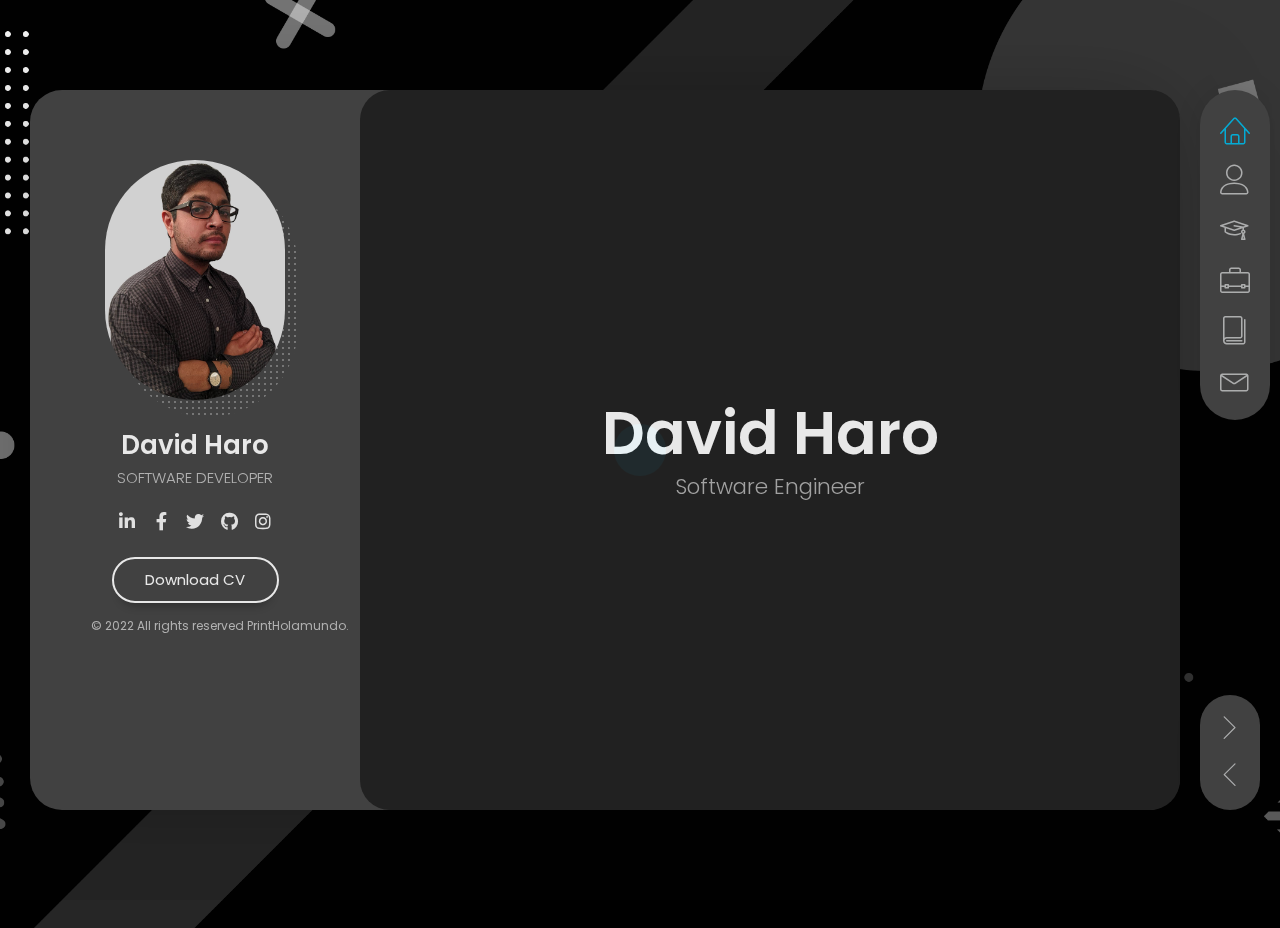
==== index.html @ 2a07ca6e "update" ====
<!DOCTYPE html>
<html lang="en" class="no-js">

<head>
  <meta charset="UTF-8" />
  <meta http-equiv="X-UA-Compatible" content="IE=edge" />
  <title>David Haro | Developer</title>
  <meta name="viewport" content="width=device-width, initial-scale=1, maximum-scale=1" />
  <meta name="description" content="David Haro CV - Resume /" />
  <meta name="keywords" content="vcard, resposnive, retina, resume, jquery, css3, bootstrap, Material CV, portfolio" />
  <meta name="author" content="lmpixels" />
  <link rel="shortcut icon" href="favicon.ico" />

  <link rel="stylesheet" href="css/reset.css" type="text/css" />
  <link rel="stylesheet" href="css/bootstrap-grid.min.css" type="text/css" />
  <link rel="stylesheet" href="css/animations.css" type="text/css" />
  <link rel="stylesheet" href="css/perfect-scrollbar.css" type="text/css" />
  <link rel="stylesheet" href="css/owl.carousel.css" type="text/css" />
  <link rel="stylesheet" href="css/magnific-popup.css" type="text/css" />
  <link rel="stylesheet" href="css/main.css" type="text/css" />

  <script src="js/modernizr.custom.js"></script>
</head>

<body>
  <!-- Animated Background -->
  <div class="lm-animated-bg" style="background-image: url(img/main_bg.png)"></div>
  <!-- /Animated Background -->

  <!-- Loading animation -->
  <div class="preloader">
    <div class="preloader-animation">
      <div class="preloader-spinner"></div>
    </div>
  </div>
  <!-- /Loading animation -->

  <div class="page">
    <div class="page-content">
      <header id="site_header" class="header mobile-menu-hide">
        <div class="header-content">
          <div class="header-photo">
            <img src="img/main_photo.jpg" alt="David Haro" />
          </div>
          <div class="header-titles">
            <h2>David Haro</h2>
            <h4>SOFTWARE DEVELOPER</h4>
          </div>
        </div>

        <ul class="main-menu">
          <li class="active">
            <a href="#home" class="nav-anim">
              <span class="menu-icon lnr lnr-home"></span>
              <span class="link-text">Home</span>
            </a>
          </li>
          <li>
            <a href="#about-me" class="nav-anim">
              <span class="menu-icon lnr lnr-user"></span>
              <span class="link-text">About Me</span>
            </a>
          </li>
          <li>
            <a href="#resume" class="nav-anim">
              <span class="menu-icon lnr lnr-graduation-hat"></span>
              <span class="link-text">Resume</span>
            </a>
          </li>
          <li>
            <a href="#portfolio" class="nav-anim">
              <span class="menu-icon lnr lnr-briefcase"></span>
              <span class="link-text">Portfolio (work in progress)</span>
            </a>
          </li>
          <li>
            <a href="#blog" class="nav-anim">
              <span class="menu-icon lnr lnr-book"></span>
              <span class="link-text">Blog (work in progress)</span>
            </a>
          </li>
          <li>
            <a href="#contact" class="nav-anim">
              <span class="menu-icon lnr lnr-envelope"></span>
              <span class="link-text">Contact</span>
            </a>
          </li>
        </ul>

        <div class="social-links">
          <ul>
            <li>
              <a href="https://www.linkedin.com/in/david-haro-26a4a8199/" target="_blank"><i
                  class="fab fa-linkedin-in"></i></a>
            </li>
            <li>
              <a href="https://www.facebook.com/david.olivaresharo/" target="_blank"><i
                  class="fab fa-facebook-f"></i></a>
            </li>
            <li>
              <a href="#" target="_blank"><i class="fab fa-twitter"></i></a>
            </li>
            <li>
              <a href="https://github.com/PrintHolamundo" target="_blank"><i class="fab fa-github"></i></a>
            </li>
            <li>
              <a href="https://www.instagram.com/david_oh_/" target="_blank"><i class="fab fa-instagram"></i></a>
              </l>
          </ul>
        </div>

        <div class="header-buttons">
          <a href="https://drive.google.com/file/d/1PG2FAaHDnOrWTSNssrFZ6_WfoeZNJ8RI/view?usp=sharing" target="_blank"
            class="btn btn-primary">Download CV</a>
        </div>

        <div class="copyrights">
          © 2022 All rights reserved PrintHolamundo.
        </div>
      </header>

      <!-- Mobile Navigation -->
      <div class="menu-toggle">
        <span></span>
        <span></span>
        <span></span>
      </div>
      <!-- End Mobile Navigation -->

      <!-- Arrows Nav -->
      <div class="lmpixels-arrows-nav">
        <div class="lmpixels-arrow-right">
          <i class="lnr lnr-chevron-right"></i>
        </div>
        <div class="lmpixels-arrow-left">
          <i class="lnr lnr-chevron-left"></i>
        </div>
      </div>
      <!-- End Arrows Nav -->

      <div class="content-area">
        <div class="animated-sections">
          <!-- Home Subpage -->
          <section data-id="home" class="animated-section start-page">
            <div class="section-content vcentered">
              <div class="row">
                <div class="col-sm-12 col-md-12 col-lg-12">
                  <div class="title-block">
                    <h2>David Haro</h2>
                    <div class="owl-carousel text-rotation">
                      <div class="item">
                        <div class="sp-subtitle">Software Engineer</div>
                      </div>

                      <div class="item">
                        <div class="sp-subtitle">Full Stack Developer</div>
                      </div>
                    </div>
                  </div>
                </div>
              </div>
            </div>
          </section>
          <!-- End of Home Subpage -->

          <!-- About Me Subpage -->
          <section data-id="about-me" class="animated-section">
            <div class="page-title">
              <h2>About <span>Me</span></h2>
            </div>

            <div class="section-content">
              <!-- Personal Information -->
              <div class="row">
                <div class="col-xs-12 col-sm-7">
                  <p>
                    My name is David Haro , I'm a Software Developer
                    I'm a quick learner and a
                    self-starter. I love that technology is constantly
                    evolving, and I'm always up to the challenge of learning
                    something new. I both and enjoy and excel at collaborating
                    with a team, as well as working independently. I'm
                    passionate about the entire development process, and
                    building projects with cutting-edge tech.
                  </p>
                </div>

                <div class="col-xs-12 col-sm-5">
                  <div class="info-list">
                    <ul>
                      <li>
                        <span class="title far fa-envelope fa-3x"></span>
                        <span class="value">jdohca@gmail.com</span>
                      </li>

                      <li>
                        <span class="title fab fa-whatsapp fa-3x"></span>
                        <span class="value">(+52) 6182666652</span>
                      </li>
                    </ul>
                  </div>
                </div>
              </div>
              <!-- End of Personal Information -->

              <div class="white-space-50"></div>

              <!-- Services -->
              <div class="row">
                <div class="col-xs-12 col-sm-12">
                  <div class="block-title">
                    <h3>What <span>I Do</span></h3>
                  </div>
                </div>
              </div>

              <div class="row">
                <div class="col-xs-12 col-sm-6">
                  <div class="col-inner">
                    <div class="info-list-w-icon">
                      <div class="info-block-w-icon">
                        <div class="ci-icon">
                          <i class="fas fa-file-code"></i>
                        </div>
                        <div class="ci-text">
                          <h4>CLEAN CODE</h4>
                          <p>
                            Beautiful code, like beautiful prose, is the result of many small decisions. The right
                            method length here, the right object name there.
                          </p>
                        </div>
                      </div>
                      <div class="info-block-w-icon">
                        <div class="ci-icon">
                          <i class="lnr lnr-laptop-phone"></i>
                        </div>
                        <div class="ci-text">
                          <h4>Web Design</h4>
                          <p>
                            Responsible for the company website, in charge of the whole development cycle, including
                            adding features, building pages, improving responsiveness, and debugging.
                          </p>
                        </div>
                      </div>
                    </div>
                  </div>
                </div>

                <div class="col-xs-12 col-sm-6">
                  <div class="col-inner">
                    <div class="info-list-w-icon">
                      <div class="info-block-w-icon">
                        <div class="ci-icon">
                          <i class="fab fa-git-alt"></i>
                        </div>
                        <div class="ci-text">
                          <h4>GIT</h4>
                          <p>
                            I use Git for all of my projects so far. I have used Git for version control in small teams
                            and have toyed around with contributing to Open Source Projects.
                          </p>
                        </div>
                      </div>
                      <div class="info-block-w-icon">
                        <div class="ci-icon">
                          <i class="lnr lnr-flag"></i>
                        </div>
                        <div class="ci-text">
                          <h4>Management</h4>
                          <p>
                            management of large and small groups, construction of applications as a set of small
                            services, which run in their own process and communicate with lightweight mechanisms
                            (usually an API of HTTP resources)
                          </p>
                        </div>
                      </div>
                    </div>
                  </div>
                </div>
              </div>
              <!-- End of Services -->

              <div class="white-space-30"></div>

              <!-- What I know -->
              <div class="row">
                <div class="col-xs-12 col-sm-12">
                  <div class="block-title">
                    <h3>What <span>I Know</span></h3>
                  </div>
                </div>
              </div>

              <div class="row">
                <div class="col-xs-12 col-sm-12">
                  <div class="clients owl-carousel">
                    <div class="client-block">
                      <a href="https://laravel.com/" target="_blank" title="Laravel">
                        <i class="fab fa-laravel fa-7x"></i>
                      </a>
                    </div>

                    <div class="client-block">
                      <a href="https://angular.io/" target="_blank" title="Angular">
                        <i class="fab fa-angular fa-7x"></i>
                      </a>
                    </div>

                    <div class="client-block">
                      <a href="https://www.meteor.com/" target="_blank" title="Meteor JS">
                        <i class="fas fa-meteor fa-7x"></i>
                      </a>
                    </div>

                    <div class="client-block">
                      <a href="https://nodejs.org/" target="_blank" title="Node JS">
                        <i class="fab fa-node fa-7x"></i>
                      </a>
                    </div>

                    <div class="client-block">
                      <a href="https://reactjs.org/" target="_blank" title="React JS">
                        <i class="fab fa-react fa-7x"></i>
                      </a>
                    </div>

                    <div class="client-block">
                      <a href="https://vuejs.org/" target="_blank" title="Logo">
                        <i class="fab fa-vuejs fa-7x"></i>
                      </a>
                    </div>

                  </div>
                </div>
              </div>

              <!-- End of What I know -->

              <div class="white-space-50"></div>

              <!-- Clients -->
              <div class="row">
                <div class="col-xs-12 col-sm-12">
                  <div class="block-title">
                    <h3><span>Cilents</span></h3>
                  </div>
                </div>
              </div>

              <div class="row">
                <div class="col-xs-12 col-sm-12">
                  <div class="clients owl-carousel">
                    <div class="client-block">
                      <a href="http://icepcasserole.com.mx/" target="_blank" title="Logo">
                        <img src="img/clients/client-1.png" alt="Logo" />
                      </a>
                    </div>

                    <div class="client-block">
                      <a href="https://zonanorte.icep.edu.mx/" target="_blank" title="Logo">
                        <img src="img/clients/client-2.png" alt="Logo" />
                      </a>
                    </div>

                    <div class="client-block">
                      <a href="#" target="_blank" title="Logo">
                        <img src="img/clients/client-3.png" alt="Logo" />
                      </a>
                    </div>

                    <div class="client-block">
                      <a href="#" target="_blank" title="Logo">
                        <img src="img/clients/client-4.png" alt="Logo" />
                      </a>
                    </div>

                    <div class="client-block">
                      <a href="#" target="_blank" title="Logo">
                        <img src="img/clients/client-5.png" alt="Logo" />
                      </a>
                    </div>

                    <div class="client-block">
                      <a href="#" target="_blank" title="Logo">
                        <img src="img/clients/client-6.png" alt="Logo" />
                      </a>
                    </div>

                    <div class="client-block">
                      <a href="#" target="_blank" title="Logo">
                        <img src="img/clients/client-7.png" alt="Logo" />
                      </a>
                    </div>
                  </div>
                </div>
              </div>
              <!-- End of Clients -->

              <div class="white-space-50"></div>

              <div class="white-space-50"></div>

              <!-- Fun Facts 
              <div class="row">
                <div class="col-xs-12 col-sm-12">
                  <div class="block-title">
                    <h3><span>Philosophy</span></h3>
                  </div>
                </div>
              </div>

              <div class="row">
                <div class="col-xs-12 col-sm-12">
                  <div class="clients owl-carousel">
                    <div class="client-block">
                      <a href="#" target="_blank" title="Logo">
                        <img src="img/clients/client-1.png" alt="Logo" />
                      </a>
                    </div>

                    <div class="client-block">
                      <a href="#" target="_blank" title="Logo">
                        <img src="img/clients/client-2.png" alt="Logo" />
                      </a>
                    </div>

                    <div class="client-block">
                      <a href="#" target="_blank" title="Logo">
                        <img src="img/clients/client-3.png" alt="Logo" />
                      </a>
                    </div>

                    <div class="client-block">
                      <a href="#" target="_blank" title="Logo">
                        <img src="img/clients/client-4.png" alt="Logo" />
                      </a>
                    </div>

                    <div class="client-block">
                      <a href="#" target="_blank" title="Logo">
                        <img src="img/clients/client-5.png" alt="Logo" />
                      </a>
                    </div>

                    <div class="client-block">
                      <a href="#" target="_blank" title="Logo">
                        <img src="img/clients/client-6.png" alt="Logo" />
                      </a>
                    </div>

                    <div class="client-block">
                      <a href="#" target="_blank" title="Logo">
                        <img src="img/clients/client-7.png" alt="Logo" />
                      </a>
                    </div>
                  </div>
                </div>
              </div>
              <!-- End of Fun Facts -->
            </div>
          </section>
          <!-- End of About Me Subpage -->

          <!-- Resume Subpage -->
          <section data-id="resume" class="animated-section">
            <div class="page-title">
              <h2>Resume</h2>
            </div>

            <div class="section-content">
              <div class="row">
                <div class="col-xs-12 col-sm-7">
                  <div class="block-title">
                    <h3>Education</h3>
                  </div>

                  <div class="timeline timeline-second-style clearfix">
                    <div class="timeline-item clearfix">
                      <div class="left-part">
                        <h5 class="item-period">January 2020
                        </h5>
                        <span class="item-company">University of Durango
                          Instituto Tecnológico de Durango</span>
                      </div>
                      <div class="divider"></div>
                      <div class="right-part">
                        <h4 class="item-title">Bachelor's Degree, Computer Science</h4>
                        <p>
                          Computer science degree , IOT , Data analyst
                        </p>
                      </div>
                    </div>

                  </div>

                  <div class="white-space-50"></div>

                  <div class="block-title">
                    <h3>Experience</h3>
                  </div>

                  <div class="timeline timeline-second-style clearfix">
                    <div class="timeline-item clearfix">
                      <div class="left-part">
                        <h5 class="item-period">March 2021 - Current</h5>
                        <span class="item-company">TATA CONSULTANCY SERVICES
                        </span>
                      </div>
                      <div class="divider"></div>
                      <div class="right-part">
                        <h4 class="item-title">CoffeeScript / Backbone / Less / Java Spring Boot•</h4>
                        <p>
                          System maintenance, bug fixing, query optimization,
                          API consumption, css design adjustment for (Element Fleet)</p>
                        <h4 class="item-title">Aws S3 / Python / Flask / Postgresql / Java Spring Boot•</h4>
                        <p>
                          One Wind Renewable Service Calculator Tool for (General Electric)
                        </p>
                      </div>
                    </div>

                    <div class="timeline-item clearfix">
                      <div class="left-part">
                        <h5 class="item-period">August 2020 - Current</h5>
                        <span class="item-company">ICEP CASSEROLE UNIVERSITIES
                        </span>
                      </div>
                      <div class="divider"></div>
                      <div class="right-part">
                        <h4 class="item-title">Web Developer / JavaScript / Angular / MongoDB•</h4>
                        <p>
                          Full stack develop of administrative, academic and financial system, adaptation
                          and training of virtual educational system based on moodle

                        </p>
                      </div>
                    </div>

                    <div class="timeline-item clearfix">
                      <div class="left-part">
                        <h5 class="item-period">Jan 2020 - Jun 2020</h5>
                        <span class="item-company">4+1 CREATIVE</span>
                      </div>
                      <div class="divider"></div>
                      <div class="right-part">
                        <h4 class="item-title">IOT Project / Microcontrollers / C++ / Assembly / Arduino / Raspberrypi•
                        </h4>
                        <p>
                          Developer Arduino and raspberry pi IOT project
                          Automation of industrial mining machines

                        </p>
                      </div>
                    </div>

                    <div class="timeline-item clearfix">
                      <div class="left-part">
                        <h5 class="item-period">JUN 2018 - JAN2019</h5>
                        <span class="item-company">KEYTOP USA</span>
                      </div>
                      <div class="divider"></div>
                      <div class="right-part">
                        <h4 class="item-title">Freelance / Front-end Developer / API Consume / GO / ScyllaDB•</h4>
                        <p>
                          Design a better and more efficient database, query's optimization.
                          Automatic report generation (Front-End)
                        </p>
                      </div>
                    </div>

                    <div class="timeline-item clearfix">
                      <div class="left-part">
                        <h5 class="item-period">JAN 2015 - JUN2018</h5>
                        <span class="item-company">ONAPPAFA</span>
                      </div>
                      <div class="divider"></div>
                      <div class="right-part">
                        <h4 class="item-title">Desktop system / Phyton / SQL / Relational DataBase•</h4>
                        <p>
                          Complete administrative system for registration of foreign vehicles. Database
                          creation, automation for data capture, query design.

                        </p>
                      </div>
                    </div>
                  </div>
                </div>


                <!-- Skills & Certificates -->
                <div class="col-xs-12 col-sm-5">
                  <!-- Design Skills -->
                  <div class="block-title">
                    <h3>WEB <span>FRAMEWORKS</span></h3>
                  </div>

                  <div class="skills-info skills-second-style">
                    <!-- Skill 1 -->
                    <div class="skill clearfix">
                      <h4>LARAVEL</h4>
                      <div class="skill-value">95%</div>
                    </div>
                    <div class="skill-container skill-1">
                      <div class="skill-percentage"></div>
                    </div>
                    <!-- End of Skill 1 -->

                    <!-- Skill 2 -->
                    <div class="skill clearfix">
                      <h4>METEOR</h4>
                      <div class="skill-value">90%</div>
                    </div>
                    <div class="skill-container skill-1">
                      <div class="skill-percentage"></div>
                    </div>
                    <!-- End of Skill 2 -->

                    <!-- Skill 3 -->
                    <div class="skill clearfix">
                      <h4>ANGULAR</h4>
                      <div class="skill-value">85%</div>
                    </div>
                    <div class="skill-container skill-4">
                      <div class="skill-percentage"></div>
                    </div>
                    <!-- End of Skill 3 -->

                    <!-- Skill 4 -->
                    <div class="skill clearfix">
                      <h4>NODE JS</h4>
                      <div class="skill-value">85%</div>
                    </div>
                    <div class="skill-container skill-4">
                      <div class="skill-percentage"></div>
                    </div>
                    <!-- End of Skill 4 -->
                    <div class="skill clearfix">
                      <h4>REACT JS</h4>
                      <div class="skill-value">85%</div>
                    </div>
                    <div class="skill-container skill-4">
                      <div class="skill-percentage"></div>
                    </div>
                  </div>
                  <!-- End of Design Skills -->

                  <div class="white-space-10"></div>

                  <!-- Coding Skills -->
                  <div class="block-title">
                    <h3>Coding <span>Skills</span></h3>
                  </div>

                  <div class="skills-info skills-second-style">
                    <!-- Skill 5 -->
                    <div class="skill clearfix">
                      <h4>JavaScript</h4>
                      <div class="skill-value">95%</div>
                    </div>
                    <div class="skill-container skill-5">
                      <div class="skill-percentage"></div>
                    </div>
                    <!-- End of Skill 5 -->

                    <!-- Skill 6 -->
                    <div class="skill clearfix">
                      <h4>PHYTON</h4>
                      <div class="skill-value">85%</div>
                    </div>
                    <div class="skill-container skill-6">
                      <div class="skill-percentage"></div>
                    </div>
                    <!-- End of Skill 6 -->

                    <!-- Skill 7 -->
                    <div class="skill clearfix">
                      <h4>C++</h4>
                      <div class="skill-value">80%</div>
                    </div>
                    <div class="skill-container skill-6">
                      <div class="skill-percentage"></div>
                    </div>
                    <!-- End of Skill 7 -->

                    <!-- Skill 8 -->
                    <div class="skill clearfix">
                      <h4>GO</h4>
                      <div class="skill-value">75%</div>
                    </div>
                    <div class="skill-container skill-8">
                      <div class="skill-percentage"></div>
                    </div>
                    <!-- End of Skill 8 -->

                    <!-- Skill 9 -->
                    <div class="skill clearfix">
                      <h4>JAVA</h4>
                      <div class="skill-value">75%</div>
                    </div>
                    <div class="skill-container skill-8">
                      <div class="skill-percentage"></div>
                    </div>

                    <div class="skill clearfix">
                      <h4>ASSEMBLY </h4>
                      <div class="skill-value">35%</div>
                    </div>
                    <div class="skill-container skill-2">
                      <div class="skill-percentage"></div>
                    </div>
                    <!-- End of Skill 9 -->
                  </div>
                  <!-- End of Coding Skills -->
                  <div class="white-space-10"></div>

                  <!-- Coding Skills -->
                  <div class="block-title">
                    <h3>DATABASE <span>Skills</span></h3>
                  </div>

                  <div class="skills-info skills-second-style">
                    <!-- Skill 5 -->
                    <div class="skill clearfix">
                      <h4>MONGO DB</h4>
                      <div class="skill-value">95%</div>
                    </div>
                    <div class="skill-container skill-5">
                      <div class="skill-percentage"></div>
                    </div>
                    <!-- End of Skill 5 -->

                    <!-- Skill 6 -->
                    <div class="skill clearfix">
                      <h4>SQL</h4>
                      <div class="skill-value">85%</div>
                    </div>
                    <div class="skill-container skill-6">
                      <div class="skill-percentage"></div>
                    </div>
                    <!-- End of Skill 6 -->

                    <!-- Skill 7 -->
                    <div class="skill clearfix">
                      <h4>SQLITE</h4>
                      <div class="skill-value">85%</div>
                    </div>
                    <div class="skill-container skill-6">
                      <div class="skill-percentage"></div>
                    </div>
                    <!-- End of Skill 7 -->

                    <!-- Skill 8 -->
                    <div class="skill clearfix">
                      <h4>GraphQL</h4>
                      <div class="skill-value">75%</div>
                    </div>
                    <div class="skill-container skill-8">
                      <div class="skill-percentage"></div>
                    </div>
                    <!-- End of Skill 8 -->

                    <!-- End of Skill 9 -->
                  </div>

                  <div class="white-space-10"></div>

                  <!-- Knowledges -->
                  <div class="block-title">
                    <h3>Knowledges</h3>
                  </div>

                  <ul class="knowledges">
                    <li>Microcontroller</li>
                    <li>cnc</li>
                    <li>Marketing</li>
                    <li>Digital Design</li>
                    <li>Social Media</li>
                    <li>Time Management</li>
                    <li>Communication</li>
                    <li>Problem-Solving</li>
                    <li>Social Networking</li>
                    <li>Flexibility</li>
                    <li>Linux</li>
                    <li>Windows</li>
                  </ul>
                  <!-- End of Knowledges -->
                </div>
                <!-- End of Skills & Certificates -->
              </div>

              <div class="white-space-50"></div>

              <!-- Certificates 
              <div class="row">
                <div class="col-xs-12 col-sm-12">
                  <div class="block-title">
                    <h3>Certificates</h3>
                  </div>
                </div>
              </div>

              <div class="row">
                <!-- Certificate 1 --
                <div class="col-xs-12 col-sm-6">
                  <div class="certificate-item clearfix">
                    <div class="certi-logo">
                      <img src="img/clients/client-1.png" alt="logo" />
                    </div>

                    <div class="certi-content">
                      <div class="certi-title">
                        <h4>Psyhology of Intertnation Design</h4>
                      </div>
                      <div class="certi-id">
                        <span>Membership ID: XXXX</span>
                      </div>
                      <div class="certi-date">
                        <span>19 April 2018</span>
                      </div>
                      <div class="certi-company">
                        <span></span>
                      </div>
                    </div>
                  </div>
                </div>
                <!-- End of Certificate 1 -

                <!-- Certificate 2 --
                <div class="col-xs-12 col-sm-6">
                  <div class="certificate-item clearfix">
                    <div class="certi-logo">
                      <img src="img/clients/client-1.png" alt="logo" />
                    </div>

                    <div class="certi-content">
                      <div class="certi-title">
                        <h4>Psyhology of Intertnation Design</h4>
                      </div>
                      <div class="certi-id">
                        <span>Membership ID: XXXX</span>
                      </div>
                      <div class="certi-date">
                        <span>19 April 2018</span>
                      </div>
                      <div class="certi-company">
                        <span></span>
                      </div>
                    </div>
                  </div>
                </div>
                <!-- End of Certificate 2 --
              </div>
              <!-- End of Certificates -->
            </div>
          </section>
          <!-- End of Resume Subpage -->

          <!-- Portfolio Subpage -->
          <section data-id="portfolio" class="animated-section">
            <div class="page-title">
              <h2>Portfolio (work in progress) </h2>
            </div>

            <div class="section-content">
              <div class="row">
                <div class="col-xs-12 col-sm-12">
                  <!-- Portfolio Content -->
                  <div class="portfolio-content">
                    <ul class="portfolio-filters">
                      <li class="active">
                        <a class="filter btn btn-sm btn-link" data-group="category_all">All</a>
                      </li>
                      <li>
                        <a class="filter btn btn-sm btn-link" data-group="category_soundcloud">General Electric</a>
                      </li>
                      <li>
                        <a class="filter btn btn-sm btn-link" data-group="category_mockups">Mockups</a>
                      </li>
                      <li>
                        <a class="filter btn btn-sm btn-link" data-group="category_detailed">Detailed</a>
                      </li>
                      <li>
                        <a class="filter btn btn-sm btn-link" data-group="category_vimeo-videos">Vimeo Videos</a>
                      </li>
                      <li>
                        <a class="filter btn btn-sm btn-link" data-group="category_youtube-videos">YouTube Videos</a>
                      </li>
                    </ul>

                    <!-- Portfolio Grid -->
                    <div class="portfolio-grid three-columns">
                      <figure class="item lbaudio" data-groups='["category_all", "category_soundcloud"]'>
                        <div class="portfolio-item-img">
                          <img src="img/portfolio/1.png" alt="SoundCloud Audio" title="" />
                          <a href="https://www.ge.com/" target="popup"
                            onClick="window.open(this.href, this.target); return false;"></a>
                        </div>
                        <h4 class="name">General Electric</h4>
                      </figure>

                      <figure class="item lbaudio" data-groups='["category_all", "category_soundcloud"]'>
                        <div class="portfolio-item-img">
                          <img src="img/portfolio/2.png" alt="SoundCloud Audio" title="" />
                          <a href="https://www.elementfleet.com/" target="popup"
                            onClick="window.open(this.href, this.target); return false;"></a>
                        </div>
                        <h4 class="name">Element Fleet</h4>
                      </figure>

                      <figure class="item lbvideo" data-groups='["category_all", "category_vimeo-videos"]'>
                        <div class="portfolio-item-img">
                          <img src="img/portfolio/4.jpg" alt="Vimeo Video 1" title="" />
                          <a href="https://player.vimeo.com/video/158284739" class="lightbox mfp-iframe"
                            title="Vimeo Video 1"></a>
                        </div>

                        <i class="fas fa-video"></i>
                        <h4 class="name">Vimeo Video 1</h4>
                        <span class="category">Vimeo Videos</span>
                      </figure>

                      <figure class="item standard" data-groups='["category_all", "category_detailed"]'>
                        <div class="portfolio-item-img">
                          <img src="img/portfolio/4.jpg" alt="Media Project 1" title="" />
                          <a href="portfolio-1.html" class="ajax-page-load"></a>
                        </div>

                        <i class="far fa-file-alt"></i>
                        <h4 class="name">Detailed Project 1</h4>
                        <span class="category">Detailed</span>
                      </figure>

                      <figure class="item lbimage" data-groups='["category_all", "category_mockups"]'>
                        <div class="portfolio-item-img">
                          <img src="img/portfolio/5.jpg" alt="Mockup Design 1" title="" />
                          <a class="lightbox" title="Mockup Design 1" href="img/portfolio/full/5.jpg"></a>
                        </div>

                        <i class="far fa-image"></i>
                        <h4 class="name">Mockup Design 1</h4>
                        <span class="category">Mockups</span>
                      </figure>

                      <figure class="item lbaudio" data-groups='["category_all", "category_soundcloud"]'>
                        <div class="portfolio-item-img">
                          <img src="img/portfolio/3.png" alt="SoundCloud Audio" title="" />
                          <a href="https://icep.edu.mx/" target="popup"
                            onClick="window.open(this.href, this.target); return false;"></a>
                        </div>
                        <h4 class="name">ICEP</h4>
                      </figure>
                    </div>
                  </div>
                  <!-- End of Portfolio Content -->
                </div>
              </div>
            </div>
          </section>
          <!-- End of Portfolio Subpage -->

          <!-- Blog Subpage -->
          <section data-id="blog" class="animated-section">
            <div class="page-title">
              <h2>Blog (work in progress)</h2>
            </div>

            <div class="section-content">
              <div class="row">
                <div class="col-xs-12 col-sm-12">
                  <div class="blog-masonry two-columns clearfix">
                    <!-- Blog Post 1 -->
                    <div class="item post-1">
                      <div class="blog-card">
                        <div class="media-block">
                          <div class="category">
                            <a href="#" title="View all posts in Design">Design</a>
                          </div>
                          <a href="blog-post-1.html">
                            <img src="img/blog/blog_post_1.jpg" class="size-blog-masonry-image-two-c"
                              alt="Why I Switched to Sketch For UI Design" title="" />
                            <div class="mask"></div>
                          </a>
                        </div>
                        <div class="post-info">
                          <div class="post-date">05 Mar 2020</div>
                          <a href="blog-post-1.html">
                            <h4 class="blog-item-title">
                              Why I Switched to Sketch For UI Design
                            </h4>
                          </a>
                        </div>
                      </div>
                    </div>
                    <!-- End of Blog Post 1 -->

                    <!-- Blog Post 2 -->
                    <div class="item post-2">
                      <div class="blog-card">
                        <div class="media-block">
                          <div class="category">
                            <a href="#" title="View all posts in UI">UI</a>
                          </div>
                          <a href="blog-post-1.html">
                            <img src="img/blog/blog_post_2.jpg" class="size-blog-masonry-image-two-c"
                              alt="Best Practices for Animated Progress Indicators" title="" />
                            <div class="mask"></div>
                          </a>
                        </div>
                        <div class="post-info">
                          <div class="post-date">23 Feb 2020</div>
                          <a href="blog-post-1.html">
                            <h4 class="blog-item-title">
                              Best Practices for Animated Progress Indicators
                            </h4>
                          </a>
                        </div>
                      </div>
                    </div>
                    <!-- End of Blog Post 2 -->

                    <!-- Blog Post 3 -->
                    <div class="item post-1">
                      <div class="blog-card">
                        <div class="media-block">
                          <div class="category">
                            <a href="#" title="View all posts in Design">Design</a>
                          </div>
                          <a href="blog-post-1.html">
                            <img src="img/blog/blog_post_3.jpg" class="size-blog-masonry-image-two-c"
                              alt="Designing the Perfect Feature Comparison Table" title="" />
                            <div class="mask"></div>
                          </a>
                        </div>
                        <div class="post-info">
                          <div class="post-date">06 Feb 2020</div>
                          <a href="blog-post-1.html">
                            <h4 class="blog-item-title">
                              Designing the Perfect Feature Comparison Table
                            </h4>
                          </a>
                        </div>
                      </div>
                    </div>
                    <!-- End of Blog Post 3 -->

                    <!-- Blog Post 4 -->
                    <div class="item post-2">
                      <div class="blog-card">
                        <div class="media-block">
                          <div class="category">
                            <a href="#" title="View all posts in E-Commerce">UI</a>
                          </div>
                          <a href="blog-post-1.html">
                            <img src="img/blog/blog_post_4.jpg" class="size-blog-masonry-image-two-c"
                              alt="An Overview of E-Commerce Platforms" title="" />
                            <div class="mask"></div>
                          </a>
                        </div>
                        <div class="post-info">
                          <div class="post-date">07 Jan 2020</div>
                          <a href="blog-post-1.html">
                            <h4 class="blog-item-title">
                              An Overview of E-Commerce Platforms
                            </h4>
                          </a>
                        </div>
                      </div>
                    </div>
                    <!-- End of Blog Post 4 -->
                  </div>
                </div>
              </div>
            </div>
          </section>
          <!-- End of Blog Subpage -->

          <!-- Contact Subpage -->
          <section data-id="contact" class="animated-section">
            <div class="page-title">
              <h2>Contact</h2>
            </div>

            <div class="section-content">
              <div class="row">
                <!-- Contact Info -->
                <div class="col-xs-12 col-sm-4">
                  <div class="lm-info-block gray-default">
                    <i class="lnr lnr-map-marker"></i>
                    <h4>MEX</h4>
                    <span class="lm-info-block-value"></span>
                    <span class="lm-info-block-text"></span>
                  </div>

                  <div class="lm-info-block gray-default">
                    <i class="lnr lnr-phone-handset"></i>
                    <h4>(+52) 618-266-6652</h4>
                    <span class="lm-info-block-value"></span>
                    <span class="lm-info-block-text"></span>
                  </div>

                  <div class="lm-info-block gray-default">
                    <i class="lnr lnr-envelope"></i>
                    <h4>jdohca@gmail.com</h4>
                    <span class="lm-info-block-value"></span>
                    <span class="lm-info-block-text"></span>
                  </div>

                  <div class="lm-info-block gray-default">
                    <i class="lnr lnr-checkmark-circle"></i>
                    <h4>Freelance Available</h4>
                    <span class="lm-info-block-value"></span>
                    <span class="lm-info-block-text"></span>
                  </div>
                </div>
                <!-- End of Contact Info -->

                <!-- Contact Form -->
                <div class="col-xs-12 col-sm-8">
                  <div class="block-title">
                    <h3>How Can I <span>Help You?</span></h3>
                  </div>

                  <form id="contact_form" class="contact-form" action="contact_form/contact_form.php" method="post">
                    <div class="messages"></div>

                    <div class="controls two-columns">
                      <div class="fields clearfix">
                        <div class="left-column">
                          <div class="form-group form-group-with-icon">
                            <input id="form_name" type="text" name="name" class="form-control" placeholder=""
                              required="required" data-error="Name is required." />
                            <label>Full Name</label>
                            <div class="form-control-border"></div>
                            <div class="help-block with-errors"></div>
                          </div>

                          <div class="form-group form-group-with-icon">
                            <input id="form_email" type="email" name="email" class="form-control" placeholder=""
                              required="required" data-error="Valid email is required." />
                            <label>Email Address</label>
                            <div class="form-control-border"></div>
                            <div class="help-block with-errors"></div>
                          </div>

                          <div class="form-group form-group-with-icon">
                            <input id="form_subject" type="text" name="subject" class="form-control" placeholder=""
                              required="required" data-error="Subject is required." />
                            <label>Subject</label>
                            <div class="form-control-border"></div>
                            <div class="help-block with-errors"></div>
                          </div>
                        </div>
                        <div class="right-column">
                          <div class="form-group form-group-with-icon">
                            <textarea id="form_message" name="message" class="form-control" placeholder="" rows="7"
                              required="required" data-error="Please, leave me a message."></textarea>
                            <label>Message</label>
                            <div class="form-control-border"></div>
                            <div class="help-block with-errors"></div>
                          </div>
                        </div>
                      </div>

                      <div class="g-recaptcha" data-sitekey="6LdqmCAUAAAAAMMNEZvn6g4W5e0or2sZmAVpxVqI"
                        data-theme="dark"></div>

                      <input type="submit" class="button btn-send" value="Send message" />
                    </div>
                  </form>
                </div>
                <!-- End of Contact Form -->
              </div>
            </div>
          </section>
          <!-- End of Contact Subpage -->
        </div>
      </div>
    </div>
  </div>
  

  <script src="js/jquery-2.1.3.min.js"></script>
  <script src="js/modernizr.custom.js"></script>
  <script src="js/animating.js"></script>

  <script src="js/imagesloaded.pkgd.min.js"></script>
  <script src="https://www.google.com/recaptcha/api.js"></script>

  <script src="js/perfect-scrollbar.min.js"></script>
  <script src="js/jquery.shuffle.min.js"></script>
  <script src="js/masonry.pkgd.min.js"></script>
  <script src="js/owl.carousel.min.js"></script>
  <script src="js/jquery.magnific-popup.min.js"></script>

  <script src="js/jquery.googlemap.js"></script>
  <script src="js/validator.js"></script>
  <script src="js/main.js"></script>
</body>

</html>
---- css/animations.css ----
/* animation sets */

/* move from / to  */

.animated-section-moveToLeft {
	-webkit-animation: moveToLeft .6s ease both;
	animation: moveToLeft .6s ease both;
}

.animated-section-moveFromLeft {
	-webkit-animation: moveFromLeft .6s ease both;
	animation: moveFromLeft .6s ease both;
}

.animated-section-moveToRight {
	-webkit-animation: moveToRight .6s ease both;
	animation: moveToRight .6s ease both;
}

.animated-section-moveFromRight {
	-webkit-animation: moveFromRight .6s ease both;
	animation: moveFromRight .6s ease both;
}

.animated-section-moveToTop {
	-webkit-animation: moveToTop .6s ease both;
	animation: moveToTop .6s ease both;
}

.animated-section-moveFromTop {
	-webkit-animation: moveFromTop .6s ease both;
	animation: moveFromTop .6s ease both;
}

.animated-section-moveToBottom {
	-webkit-animation: moveToBottom .6s ease both;
	animation: moveToBottom .6s ease both;
}

.animated-section-moveFromBottom {
	-webkit-animation: moveFromBottom .6s ease both;
	animation: moveFromBottom .6s ease both;
}

/* fade */

.animated-section-fade {
	-webkit-animation: fade .7s ease both;
	animation: fade .7s ease both;
}

/* move from / to and fade */

.animated-section-moveToLeftFade {
	-webkit-animation: moveToLeftFade .7s ease both;
	animation: moveToLeftFade .7s ease both;
}

.animated-section-moveFromLeftFade {
	-webkit-animation: moveFromLeftFade .7s ease both;
	animation: moveFromLeftFade .7s ease both;
}

.animated-section-moveToRightFade {
	-webkit-animation: moveToRightFade .7s ease both;
	animation: moveToRightFade .7s ease both;
}

.animated-section-moveFromRightFade {
	-webkit-animation: moveFromRightFade .7s ease both;
	animation: moveFromRightFade .7s ease both;
}

.animated-section-moveToTopFade {
	-webkit-animation: moveToTopFade .7s ease both;
	animation: moveToTopFade .7s ease both;
}

.animated-section-moveFromTopFade {
	-webkit-animation: moveFromTopFade .7s ease both;
	animation: moveFromTopFade .7s ease both;
}

.animated-section-moveToBottomFade {
	-webkit-animation: moveToBottomFade .7s ease both;
	animation: moveToBottomFade .7s ease both;
}

.animated-section-moveFromBottomFade {
	-webkit-animation: moveFromBottomFade .7s ease both;
	animation: moveFromBottomFade .7s ease both;
}

/* move to with different easing */

.animated-section-moveToLeftEasing {
	-webkit-animation: moveToLeft .7s ease-in-out both;
	animation: moveToLeft .7s ease-in-out both;
}
.animated-section-moveToRightEasing {
	-webkit-animation: moveToRight .7s ease-in-out both;
	animation: moveToRight .7s ease-in-out both;
}
.animated-section-moveToTopEasing {
	-webkit-animation: moveToTop .7s ease-in-out both;
	animation: moveToTop .7s ease-in-out both;
}
.animated-section-moveToBottomEasing {
	-webkit-animation: moveToBottom .7s ease-in-out both;
	animation: moveToBottom .7s ease-in-out both;
}

/********************************* keyframes **************************************/

/* move from / to  */

@-webkit-keyframes moveToLeft {
	from { }
	to { -webkit-transform: translateX(-100%); }
}
@keyframes moveToLeft {
	from { }
	to { -webkit-transform: translateX(-100%); transform: translateX(-100%); }
}

@-webkit-keyframes moveFromLeft {
	from { -webkit-transform: translateX(-100%); }
}
@keyframes moveFromLeft {
	from { -webkit-transform: translateX(-100%); transform: translateX(-100%); }
}

@-webkit-keyframes moveToRight { 
	from { }
	to { -webkit-transform: translateX(100%); }
}
@keyframes moveToRight { 
	from { }
	to { -webkit-transform: translateX(100%); transform: translateX(100%); }
}

@-webkit-keyframes moveFromRight {
	from { -webkit-transform: translateX(100%); }
}
@keyframes moveFromRight {
	from { -webkit-transform: translateX(100%); transform: translateX(100%); }
}

@-webkit-keyframes moveToTop {
	from { }
	to { -webkit-transform: translateY(-100%); }
}
@keyframes moveToTop {
	from { }
	to { -webkit-transform: translateY(-100%); transform: translateY(-100%); }
}

@-webkit-keyframes moveFromTop {
	from { -webkit-transform: translateY(-100%); }
}
@keyframes moveFromTop {
	from { -webkit-transform: translateY(-100%); transform: translateY(-100%); }
}

@-webkit-keyframes moveToBottom {
	from { }
	to { -webkit-transform: translateY(100%); }
}
@keyframes moveToBottom {
	from { }
	to { -webkit-transform: translateY(100%); transform: translateY(100%); }
}

@-webkit-keyframes moveFromBottom {
	from { -webkit-transform: translateY(100%); }
}
@keyframes moveFromBottom {
	from { -webkit-transform: translateY(100%); transform: translateY(100%); }
}

/* fade */

@-webkit-keyframes fade {
	from { }
	to { opacity: 0.3; }
}
@keyframes fade {
	from { }
	to { opacity: 0.3; }
}

/* move from / to and fade */

@-webkit-keyframes moveToLeftFade {
	from { }
	to { opacity: 0.3; -webkit-transform: translateX(-100%); }
}
@keyframes moveToLeftFade {
	from { }
	to { opacity: 0.3; -webkit-transform: translateX(-100%); transform: translateX(-100%); }
}

@-webkit-keyframes moveFromLeftFade {
	from { opacity: 0.3; -webkit-transform: translateX(-100%); }
}
@keyframes moveFromLeftFade {
	from { opacity: 0.3; -webkit-transform: translateX(-100%); transform: translateX(-100%); }
}

@-webkit-keyframes moveToRightFade {
	from { }
	to { opacity: 0.3; -webkit-transform: translateX(100%); }
}
@keyframes moveToRightFade {
	from { }
	to { opacity: 0.3; -webkit-transform: translateX(100%); transform: translateX(100%); }
}

@-webkit-keyframes moveFromRightFade {
	from { opacity: 0.3; -webkit-transform: translateX(100%); }
}
@keyframes moveFromRightFade {
	from { opacity: 0.3; -webkit-transform: translateX(100%); transform: translateX(100%); }
}

@-webkit-keyframes moveToTopFade {
	from { }
	to { opacity: 0.3; -webkit-transform: translateY(-100%); }
}
@keyframes moveToTopFade {
	from { }
	to { opacity: 0.3; -webkit-transform: translateY(-100%); transform: translateY(-100%); }
}

@-webkit-keyframes moveFromTopFade {
	from { opacity: 0.3; -webkit-transform: translateY(-100%); }
}
@keyframes moveFromTopFade {
	from { opacity: 0.3; -webkit-transform: translateY(-100%); transform: translateY(-100%); }
}

@-webkit-keyframes moveToBottomFade {
	from { }
	to { opacity: 0.3; -webkit-transform: translateY(100%); }
}
@keyframes moveToBottomFade {
	from { }
	to { opacity: 0.3; -webkit-transform: translateY(100%); transform: translateY(100%); }
}

@-webkit-keyframes moveFromBottomFade {
	from { opacity: 0.3; -webkit-transform: translateY(100%); }
}
@keyframes moveFromBottomFade {
	from { opacity: 0.3; -webkit-transform: translateY(100%); transform: translateY(100%); }
}

/* scale and fade */

.animated-section-scaleDown {
	-webkit-animation: scaleDown .7s ease both;
	animation: scaleDown .7s ease both;
}

.animated-section-scaleUp {
	-webkit-animation: scaleUp .7s ease both;
	animation: scaleUp .7s ease both;
}

.animated-section-scaleUpDown {
	-webkit-animation: scaleUpDown .5s ease both;
	animation: scaleUpDown .5s ease both;
}

.animated-section-scaleDownUp {
	-webkit-animation: scaleDownUp .5s ease both;
	animation: scaleDownUp .5s ease both;
}

.animated-section-scaleDownCenter {
	-webkit-animation: scaleDownCenter .4s ease-in both;
	animation: scaleDownCenter .4s ease-in both;
}

.animated-section-scaleUpCenter {
	-webkit-animation: scaleUpCenter .4s ease-out both;
	animation: scaleUpCenter .4s ease-out both;
}

/********************************* keyframes **************************************/

/* scale and fade */

@-webkit-keyframes scaleDown {
	from { }
	to { opacity: 0; -webkit-transform: scale(.8); }
}
@keyframes scaleDown {
	from { }
	to { opacity: 0; -webkit-transform: scale(.8); transform: scale(.8); }
}

@-webkit-keyframes scaleUp {
	from { opacity: 0; -webkit-transform: scale(.8); }
}
@keyframes scaleUp {
	from { opacity: 0; -webkit-transform: scale(.8); transform: scale(.8); }
}

@-webkit-keyframes scaleUpDown {
	from { opacity: 0; -webkit-transform: scale(1.2); }
}
@keyframes scaleUpDown {
	from { opacity: 0; -webkit-transform: scale(1.2); transform: scale(1.2); }
}

@-webkit-keyframes scaleDownUp {
	from { }
	to { opacity: 0; -webkit-transform: scale(1.2); }
}
@keyframes scaleDownUp {
	from { }
	to { opacity: 0; -webkit-transform: scale(1.2); transform: scale(1.2); }
}

@-webkit-keyframes scaleDownCenter {
	from { }
	to { opacity: 0; -webkit-transform: scale(.7); }
}
@keyframes scaleDownCenter {
	from { }
	to { opacity: 0; -webkit-transform: scale(.7); transform: scale(.7); }
}

@-webkit-keyframes scaleUpCenter {
	from { opacity: 0; -webkit-transform: scale(.7); }
}
@keyframes scaleUpCenter {
	from { opacity: 0; -webkit-transform: scale(.7); transform: scale(.7); }
}

/* rotate sides first and scale */

.animated-section-rotateRightSideFirst {
	-webkit-transform-origin: 0% 50%;
	transform-origin: 0% 50%;
	-webkit-animation: rotateRightSideFirst .8s both ease-in;
	animation: rotateRightSideFirst .8s both ease-in;
}
.animated-section-rotateLeftSideFirst {
	-webkit-transform-origin: 100% 50%;
	transform-origin: 100% 50%;
	-webkit-animation: rotateLeftSideFirst .8s both ease-in;
	animation: rotateLeftSideFirst .8s both ease-in;
}
.animated-section-rotateTopSideFirst {
	-webkit-transform-origin: 50% 100%;
	transform-origin: 50% 100%;
	-webkit-animation: rotateTopSideFirst .8s both ease-in;
	animation: rotateTopSideFirst .8s both ease-in;
}
.animated-section-rotateBottomSideFirst {
	-webkit-transform-origin: 50% 0%;
	transform-origin: 50% 0%;
	-webkit-animation: rotateBottomSideFirst .8s both ease-in;
	animation: rotateBottomSideFirst .8s both ease-in;
}

/* flip */

.animated-section-flipOutRight {
	-webkit-transform-origin: 50% 50%;
	transform-origin: 50% 50%;
	-webkit-animation: flipOutRight .5s both ease-in;
	animation: flipOutRight .5s both ease-in;
}
.animated-section-flipInLeft {
	-webkit-transform-origin: 50% 50%;
	transform-origin: 50% 50%;
	-webkit-animation: flipInLeft .5s both ease-out;
	animation: flipInLeft .5s both ease-out;
}
.animated-section-flipOutLeft {
	-webkit-transform-origin: 50% 50%;
	transform-origin: 50% 50%;
	-webkit-animation: flipOutLeft .5s both ease-in;
	animation: flipOutLeft .5s both ease-in;
}
.animated-section-flipInRight {
	-webkit-transform-origin: 50% 50%;
	transform-origin: 50% 50%;
	-webkit-animation: flipInRight .5s both ease-out;
	animation: flipInRight .5s both ease-out;
}
.animated-section-flipOutTop {
	-webkit-transform-origin: 50% 50%;
	transform-origin: 50% 50%;
	-webkit-animation: flipOutTop .5s both ease-in;
	animation: flipOutTop .5s both ease-in;
}
.animated-section-flipInBottom {
	-webkit-transform-origin: 50% 50%;
	transform-origin: 50% 50%;
	-webkit-animation: flipInBottom .5s both ease-out;
	animation: flipInBottom .5s both ease-out;
}
.animated-section-flipOutBottom {
	-webkit-transform-origin: 50% 50%;
	transform-origin: 50% 50%;
	-webkit-animation: flipOutBottom .5s both ease-in;
	animation: flipOutBottom .5s both ease-in;
}
.animated-section-flipInTop {
	-webkit-transform-origin: 50% 50%;
	transform-origin: 50% 50%;
	-webkit-animation: flipInTop .5s both ease-out;
	animation: flipInTop .5s both ease-out;
}

/* rotate fall */

.animated-section-rotateFall {
	-webkit-transform-origin: 0% 0%;
	transform-origin: 0% 0%;
	-webkit-animation: rotateFall 1s both ease-in;
	animation: rotateFall 1s both ease-in;
}

/* rotate newspaper */
.animated-section-rotateOutNewspaper {
	-webkit-transform-origin: 50% 50%;
	transform-origin: 50% 50%;
	-webkit-animation: rotateOutNewspaper .5s both ease-in;
	animation: rotateOutNewspaper .5s both ease-in;
}
.animated-section-rotateInNewspaper {
	-webkit-transform-origin: 50% 50%;
	transform-origin: 50% 50%;
	-webkit-animation: rotateInNewspaper .5s both ease-out;
	animation: rotateInNewspaper .5s both ease-out;
}

/* push */
.animated-section-rotatePushLeft {
	-webkit-transform-origin: 0% 50%;
	transform-origin: 0% 50%;
	-webkit-animation: rotatePushLeft .8s both ease;
	animation: rotatePushLeft .8s both ease;
}
.animated-section-rotatePushRight {
	-webkit-transform-origin: 100% 50%;
	transform-origin: 100% 50%;
	-webkit-animation: rotatePushRight .8s both ease;
	animation: rotatePushRight .8s both ease;
}
.animated-section-rotatePushTop {
	-webkit-transform-origin: 50% 0%;
	transform-origin: 50% 0%;
	-webkit-animation: rotatePushTop .8s both ease;
	animation: rotatePushTop .8s both ease;
}
.animated-section-rotatePushBottom {
	-webkit-transform-origin: 50% 100%;
	transform-origin: 50% 100%;
	-webkit-animation: rotatePushBottom .8s both ease;
	animation: rotatePushBottom .8s both ease;
}

/* pull */
.animated-section-rotatePullRight {
	-webkit-transform-origin: 100% 50%;
	transform-origin: 100% 50%;
	-webkit-animation: rotatePullRight .5s both ease;
	animation: rotatePullRight .5s both ease;
}
.animated-section-rotatePullLeft {
	-webkit-transform-origin: 0% 50%;
	transform-origin: 0% 50%;
	-webkit-animation: rotatePullLeft .5s both ease;
	animation: rotatePullLeft .5s both ease;
}
.animated-section-rotatePullTop {
	-webkit-transform-origin: 50% 0%;
	transform-origin: 50% 0%;
	-webkit-animation: rotatePullTop .5s both ease;
	animation: rotatePullTop .5s both ease;
}
.animated-section-rotatePullBottom {
	-webkit-transform-origin: 50% 100%;
	transform-origin: 50% 100%;
	-webkit-animation: rotatePullBottom .5s both ease;
	animation: rotatePullBottom .5s both ease;
}

/* fold */
.animated-section-rotateFoldRight {
	-webkit-transform-origin: 0% 50%;
	transform-origin: 0% 50%;
	-webkit-animation: rotateFoldRight .7s both ease;
	animation: rotateFoldRight .7s both ease;
}
.animated-section-rotateFoldLeft {
	-webkit-transform-origin: 100% 50%;
	transform-origin: 100% 50%;
	-webkit-animation: rotateFoldLeft .7s both ease;
	animation: rotateFoldLeft .7s both ease;
}
.animated-section-rotateFoldTop {
	-webkit-transform-origin: 50% 100%;
	transform-origin: 50% 100%;
	-webkit-animation: rotateFoldTop .7s both ease;
	animation: rotateFoldTop .7s both ease;
}
.animated-section-rotateFoldBottom {
	-webkit-transform-origin: 50% 0%;
	transform-origin: 50% 0%;
	-webkit-animation: rotateFoldBottom .7s both ease;
	animation: rotateFoldBottom .7s both ease;
}

/* unfold */
.animated-section-rotateUnfoldLeft {
	-webkit-transform-origin: 100% 50%;
	transform-origin: 100% 50%;
	-webkit-animation: rotateUnfoldLeft .7s both ease;
	animation: rotateUnfoldLeft .7s both ease;
}
.animated-section-rotateUnfoldRight {
	-webkit-transform-origin: 0% 50%;
	transform-origin: 0% 50%;
	-webkit-animation: rotateUnfoldRight .7s both ease;
	animation: rotateUnfoldRight .7s both ease;
}
.animated-section-rotateUnfoldTop {
	-webkit-transform-origin: 50% 100%;
	transform-origin: 50% 100%;
	-webkit-animation: rotateUnfoldTop .7s both ease;
	animation: rotateUnfoldTop .7s both ease;
}
.animated-section-rotateUnfoldBottom {
	-webkit-transform-origin: 50% 0%;
	transform-origin: 50% 0%;
	-webkit-animation: rotateUnfoldBottom .7s both ease;
	animation: rotateUnfoldBottom .7s both ease;
}

/* room walls */
.animated-section-rotateRoomLeftOut {
	-webkit-transform-origin: 100% 50%;
	transform-origin: 100% 50%;
	-webkit-animation: rotateRoomLeftOut .8s both ease;
	animation: rotateRoomLeftOut .8s both ease;
}
.animated-section-rotateRoomLeftIn {
	-webkit-transform-origin: 0% 50%;
	transform-origin: 0% 50%;
	-webkit-animation: rotateRoomLeftIn .8s both ease;
	animation: rotateRoomLeftIn .8s both ease;
}
.animated-section-rotateRoomRightOut {
	-webkit-transform-origin: 0% 50%;
	transform-origin: 0% 50%;
	-webkit-animation: rotateRoomRightOut .8s both ease;
	animation: rotateRoomRightOut .8s both ease;
}
.animated-section-rotateRoomRightIn {
	-webkit-transform-origin: 100% 50%;
	transform-origin: 100% 50%;
	-webkit-animation: rotateRoomRightIn .8s both ease;
	animation: rotateRoomRightIn .8s both ease;
}
.animated-section-rotateRoomTopOut {
	-webkit-transform-origin: 50% 100%;
	transform-origin: 50% 100%;
	-webkit-animation: rotateRoomTopOut .8s both ease;
	animation: rotateRoomTopOut .8s both ease;
}
.animated-section-rotateRoomTopIn {
	-webkit-transform-origin: 50% 0%;
	transform-origin: 50% 0%;
	-webkit-animation: rotateRoomTopIn .8s both ease;
	animation: rotateRoomTopIn .8s both ease;
}
.animated-section-rotateRoomBottomOut {
	-webkit-transform-origin: 50% 0%;
	transform-origin: 50% 0%;
	-webkit-animation: rotateRoomBottomOut .8s both ease;
	animation: rotateRoomBottomOut .8s both ease;
}
.animated-section-rotateRoomBottomIn {
	-webkit-transform-origin: 50% 100%;
	transform-origin: 50% 100%;
	-webkit-animation: rotateRoomBottomIn .8s both ease;
	animation: rotateRoomBottomIn .8s both ease;
}

/* cube */
.animated-section-rotateCubeLeftOut {
	-webkit-transform-origin: 100% 50%;
	transform-origin: 100% 50%;
	-webkit-animation: rotateCubeLeftOut .6s both ease-in;
	animation: rotateCubeLeftOut .6s both ease-in;
}
.animated-section-rotateCubeLeftIn {
	-webkit-transform-origin: 0% 50%;
	transform-origin: 0% 50%;
	-webkit-animation: rotateCubeLeftIn .6s both ease-in;
	animation: rotateCubeLeftIn .6s both ease-in;
}
.animated-section-rotateCubeRightOut {
	-webkit-transform-origin: 0% 50%;
	transform-origin: 0% 50%;
	-webkit-animation: rotateCubeRightOut .6s both ease-in;
	animation: rotateCubeRightOut .6s both ease-in;
}
.animated-section-rotateCubeRightIn {
	-webkit-transform-origin: 100% 50%;
	transform-origin: 100% 50%;
	-webkit-animation: rotateCubeRightIn .6s both ease-in;
	animation: rotateCubeRightIn .6s both ease-in;
}
.animated-section-rotateCubeTopOut {
	-webkit-transform-origin: 50% 100%;
	transform-origin: 50% 100%;
	-webkit-animation: rotateCubeTopOut .6s both ease-in;
	animation: rotateCubeTopOut .6s both ease-in;
}
.animated-section-rotateCubeTopIn {
	-webkit-transform-origin: 50% 0%;
	transform-origin: 50% 0%;
	-webkit-animation: rotateCubeTopIn .6s both ease-in;
	animation: rotateCubeTopIn .6s both ease-in;
}
.animated-section-rotateCubeBottomOut {
	-webkit-transform-origin: 50% 0%;
	transform-origin: 50% 0%;
	-webkit-animation: rotateCubeBottomOut .6s both ease-in;
	animation: rotateCubeBottomOut .6s both ease-in;
}
.animated-section-rotateCubeBottomIn {
	-webkit-transform-origin: 50% 100%;
	transform-origin: 50% 100%;
	-webkit-animation: rotateCubeBottomIn .6s both ease-in;
	animation: rotateCubeBottomIn .6s both ease-in;
}

/* carousel */
.animated-section-rotateCarouselLeftOut {
	-webkit-transform-origin: 100% 50%;
	transform-origin: 100% 50%;
	-webkit-animation: rotateCarouselLeftOut .8s both ease;
	animation: rotateCarouselLeftOut .8s both ease;
}
.animated-section-rotateCarouselLeftIn {
	-webkit-transform-origin: 0% 50%;
	transform-origin: 0% 50%;
	-webkit-animation: rotateCarouselLeftIn .8s both ease;
	animation: rotateCarouselLeftIn .8s both ease;
}
.animated-section-rotateCarouselRightOut {
	-webkit-transform-origin: 0% 50%;
	transform-origin: 0% 50%;
	-webkit-animation: rotateCarouselRightOut .8s both ease;
	animation: rotateCarouselRightOut .8s both ease;
}
.animated-section-rotateCarouselRightIn {
	-webkit-transform-origin: 100% 50%;
	transform-origin: 100% 50%;
	-webkit-animation: rotateCarouselRightIn .8s both ease;
	animation: rotateCarouselRightIn .8s both ease;
}
.animated-section-rotateCarouselTopOut {
	-webkit-transform-origin: 50% 100%;
	transform-origin: 50% 100%;
	-webkit-animation: rotateCarouselTopOut .8s both ease;
	animation: rotateCarouselTopOut .8s both ease;
}
.animated-section-rotateCarouselTopIn {
	-webkit-transform-origin: 50% 0%;
	transform-origin: 50% 0%;
	-webkit-animation: rotateCarouselTopIn .8s both ease;
	animation: rotateCarouselTopIn .8s both ease;
}
.animated-section-rotateCarouselBottomOut {
	-webkit-transform-origin: 50% 0%;
	transform-origin: 50% 0%;
	-webkit-animation: rotateCarouselBottomOut .8s both ease;
	animation: rotateCarouselBottomOut .8s both ease;
}
.animated-section-rotateCarouselBottomIn {
	-webkit-transform-origin: 50% 100%;
	transform-origin: 50% 100%;
	-webkit-animation: rotateCarouselBottomIn .8s both ease;
	animation: rotateCarouselBottomIn .8s both ease;
}

/* sides */
.animated-section-rotateSidesOut {
	-webkit-transform-origin: -50% 50%;
	transform-origin: -50% 50%;
	-webkit-animation: rotateSidesOut .5s both ease-in;
	animation: rotateSidesOut .5s both ease-in;
}
.animated-section-rotateSidesIn {
	-webkit-transform-origin: 150% 50%;
	transform-origin: 150% 50%;
	-webkit-animation: rotateSidesIn .5s both ease-out;
	animation: rotateSidesIn .5s both ease-out;
}

/* slide */
.animated-section-rotateSlideOut {
	-webkit-animation: rotateSlideOut 1s both ease;
	animation: rotateSlideOut 1s both ease;
}
.animated-section-rotateSlideIn {
	-webkit-animation: rotateSlideIn 1s both ease;
	animation: rotateSlideIn 1s both ease;
}

/********************************* keyframes **************************************/

/* rotate sides first and scale */

@-webkit-keyframes rotateRightSideFirst {
	0% { }
	40% { -webkit-transform: rotateY(15deg); opacity: .8; -webkit-animation-timing-function: ease-out; }
	100% { -webkit-transform: scale(0.8) translateZ(-200px); opacity:0; }
}
@keyframes rotateRightSideFirst {
	0% { }
	40% { -webkit-transform: rotateY(15deg); transform: rotateY(15deg); opacity: .8; -webkit-animation-timing-function: ease-out; animation-timing-function: ease-out; }
	100% { -webkit-transform: scale(0.8) translateZ(-200px); transform: scale(0.8) translateZ(-200px); opacity:0; }
}

@-webkit-keyframes rotateLeftSideFirst {
	0% { }
	40% { -webkit-transform: rotateY(-15deg); opacity: .8; -webkit-animation-timing-function: ease-out; }
	100% { -webkit-transform: scale(0.8) translateZ(-200px); opacity:0; }
}
@keyframes rotateLeftSideFirst {
	0% { }
	40% { -webkit-transform: rotateY(-15deg); transform: rotateY(-15deg); opacity: .8; -webkit-animation-timing-function: ease-out; animation-timing-function: ease-out; }
	100% { -webkit-transform: scale(0.8) translateZ(-200px); transform: scale(0.8) translateZ(-200px); opacity:0; }
}

@-webkit-keyframes rotateTopSideFirst {
	0% { }
	40% { -webkit-transform: rotateX(15deg); opacity: .8; -webkit-animation-timing-function: ease-out; }
	100% { -webkit-transform: scale(0.8) translateZ(-200px); opacity:0; }
}
@keyframes rotateTopSideFirst {
	0% { }
	40% { -webkit-transform: rotateX(15deg); transform: rotateX(15deg); opacity: .8; -webkit-animation-timing-function: ease-out; animation-timing-function: ease-out; }
	100% { -webkit-transform: scale(0.8) translateZ(-200px); transform: scale(0.8) translateZ(-200px); opacity:0; }
}

@-webkit-keyframes rotateBottomSideFirst {
	0% { }
	40% { -webkit-transform: rotateX(-15deg); opacity: .8; -webkit-animation-timing-function: ease-out; }
	100% { -webkit-transform: scale(0.8) translateZ(-200px); opacity:0; }
}
@keyframes rotateBottomSideFirst {
	0% { }
	40% { -webkit-transform: rotateX(-15deg); transform: rotateX(-15deg); opacity: .8; -webkit-animation-timing-function: ease-out; animation-timing-function: ease-out; }
	100% { -webkit-transform: scale(0.8) translateZ(-200px); transform: scale(0.8) translateZ(-200px); opacity:0; }
}

/* flip */

@-webkit-keyframes flipOutRight {
	from { }
	to { -webkit-transform: translateZ(-1000px) rotateY(90deg); opacity: 0.2; }
}
@keyframes flipOutRight {
	from { }
	to { -webkit-transform: translateZ(-1000px) rotateY(90deg); transform: translateZ(-1000px) rotateY(90deg); opacity: 0.2; }
}

@-webkit-keyframes flipInLeft {
	from { -webkit-transform: translateZ(-1000px) rotateY(-90deg); opacity: 0.2; }
}
@keyframes flipInLeft {
	from { -webkit-transform: translateZ(-1000px) rotateY(-90deg); transform: translateZ(-1000px) rotateY(-90deg); opacity: 0.2; }
}

@-webkit-keyframes flipOutLeft {
	from { }
	to { -webkit-transform: translateZ(-1000px) rotateY(-90deg); opacity: 0.2; }
}
@keyframes flipOutLeft {
	from { }
	to { -webkit-transform: translateZ(-1000px) rotateY(-90deg); transform: translateZ(-1000px) rotateY(-90deg); opacity: 0.2; }
}

@-webkit-keyframes flipInRight {
	from { -webkit-transform: translateZ(-1000px) rotateY(90deg); opacity: 0.2; }
}
@keyframes flipInRight {
	from { -webkit-transform: translateZ(-1000px) rotateY(90deg); transform: translateZ(-1000px) rotateY(90deg); opacity: 0.2; }
}

@-webkit-keyframes flipOutTop {
	from { }
	to { -webkit-transform: translateZ(-1000px) rotateX(90deg); opacity: 0.2; }
}
@keyframes flipOutTop {
	from { }
	to { -webkit-transform: translateZ(-1000px) rotateX(90deg); transform: translateZ(-1000px) rotateX(90deg); opacity: 0.2; }
}

@-webkit-keyframes flipInBottom {
	from { -webkit-transform: translateZ(-1000px) rotateX(-90deg); opacity: 0.2; }
}
@keyframes flipInBottom {
	from { -webkit-transform: translateZ(-1000px) rotateX(-90deg); transform: translateZ(-1000px) rotateX(-90deg); opacity: 0.2; }
}

@-webkit-keyframes flipOutBottom {
	from { }
	to { -webkit-transform: translateZ(-1000px) rotateX(-90deg); opacity: 0.2; }
}
@keyframes flipOutBottom {
	from { }
	to { -webkit-transform: translateZ(-1000px) rotateX(-90deg); transform: translateZ(-1000px) rotateX(-90deg); opacity: 0.2; }
}

@-webkit-keyframes flipInTop {
	from { -webkit-transform: translateZ(-1000px) rotateX(90deg); opacity: 0.2; }
}
@keyframes flipInTop {
	from { -webkit-transform: translateZ(-1000px) rotateX(90deg); transform: translateZ(-1000px) rotateX(90deg); opacity: 0.2; }
}

/* fall */

@-webkit-keyframes rotateFall {
	0% { -webkit-transform: rotateZ(0deg); }
	20% { -webkit-transform: rotateZ(10deg); -webkit-animation-timing-function: ease-out; }
	40% { -webkit-transform: rotateZ(17deg); }
	60% { -webkit-transform: rotateZ(16deg); }
	100% { -webkit-transform: translateY(100%) rotateZ(17deg); }
}
@keyframes rotateFall {
	0% { -webkit-transform: rotateZ(0deg); transform: rotateZ(0deg); }
	20% { -webkit-transform: rotateZ(10deg); transform: rotateZ(10deg); -webkit-animation-timing-function: ease-out; animation-timing-function: ease-out; }
	40% { -webkit-transform: rotateZ(17deg); transform: rotateZ(17deg); }
	60% { -webkit-transform: rotateZ(16deg); transform: rotateZ(16deg); }
	100% { -webkit-transform: translateY(100%) rotateZ(17deg); transform: translateY(100%) rotateZ(17deg); }
}

/* newspaper */

@-webkit-keyframes rotateOutNewspaper {
	from { }
	to { -webkit-transform: translateZ(-3000px) rotateZ(360deg); opacity: 0; }
}
@keyframes rotateOutNewspaper {
	from { }
	to { -webkit-transform: translateZ(-3000px) rotateZ(360deg); transform: translateZ(-3000px) rotateZ(360deg); opacity: 0; }
}

@-webkit-keyframes rotateInNewspaper {
	from { -webkit-transform: translateZ(-3000px) rotateZ(-360deg); opacity: 0; }
}
@keyframes rotateInNewspaper {
	from { -webkit-transform: translateZ(-3000px) rotateZ(-360deg); transform: translateZ(-3000px) rotateZ(-360deg); opacity: 0; }
}

/* push */

@-webkit-keyframes rotatePushLeft {
	from { }
	to { opacity: 0; -webkit-transform: rotateY(90deg); }
}
@keyframes rotatePushLeft {
	from { }
	to { opacity: 0; -webkit-transform: rotateY(90deg); transform: rotateY(90deg); }
}

@-webkit-keyframes rotatePushRight {
	from { }
	to { opacity: 0; -webkit-transform: rotateY(-90deg); }
}
@keyframes rotatePushRight {
	from { }
	to { opacity: 0; -webkit-transform: rotateY(-90deg); transform: rotateY(-90deg); }
}

@-webkit-keyframes rotatePushTop {
	from { }
	to { opacity: 0; -webkit-transform: rotateX(-90deg); }
}
@keyframes rotatePushTop {
	from { }
	to { opacity: 0; -webkit-transform: rotateX(-90deg); transform: rotateX(-90deg); }
}

@-webkit-keyframes rotatePushBottom {
	from { }
	to { opacity: 0; -webkit-transform: rotateX(90deg); }
}
@keyframes rotatePushBottom {
	from { }
	to { opacity: 0; -webkit-transform: rotateX(90deg); transform: rotateX(90deg); }
}

/* pull */

@-webkit-keyframes rotatePullRight {
	from { opacity: 0; -webkit-transform: rotateY(-90deg); }
}
@keyframes rotatePullRight {
	from { opacity: 0; -webkit-transform: rotateY(-90deg); transform: rotateY(-90deg); }
}

@-webkit-keyframes rotatePullLeft {
	from { opacity: 0; -webkit-transform: rotateY(90deg); }
}
@keyframes rotatePullLeft {
	from { opacity: 0; -webkit-transform: rotateY(90deg); transform: rotateY(90deg); }
}

@-webkit-keyframes rotatePullTop {
	from { opacity: 0; -webkit-transform: rotateX(-90deg); }
}
@keyframes rotatePullTop {
	from { opacity: 0; -webkit-transform: rotateX(-90deg); transform: rotateX(-90deg); }
}

@-webkit-keyframes rotatePullBottom {
	from { opacity: 0; -webkit-transform: rotateX(90deg); }
}
@keyframes rotatePullBottom {
	from { opacity: 0; -webkit-transform: rotateX(90deg); transform: rotateX(90deg); }
}

/* fold */

@-webkit-keyframes rotateFoldRight {
	from { }
	to { opacity: 0; -webkit-transform: translateX(100%) rotateY(90deg); }
}
@keyframes rotateFoldRight {
	from { }
	to { opacity: 0; -webkit-transform: translateX(100%) rotateY(90deg); transform: translateX(100%) rotateY(90deg); }
}

@-webkit-keyframes rotateFoldLeft {
	from { }
	to { opacity: 0; -webkit-transform: translateX(-100%) rotateY(-90deg); }
}
@keyframes rotateFoldLeft {
	from { }
	to { opacity: 0; -webkit-transform: translateX(-100%) rotateY(-90deg); transform: translateX(-100%) rotateY(-90deg); }
}

@-webkit-keyframes rotateFoldTop {
	from { }
	to { opacity: 0; -webkit-transform: translateY(-100%) rotateX(90deg); }
}
@keyframes rotateFoldTop {
	from { }
	to { opacity: 0; -webkit-transform: translateY(-100%) rotateX(90deg); transform: translateY(-100%) rotateX(90deg); }
}

@-webkit-keyframes rotateFoldBottom {
	from { }
	to { opacity: 0; -webkit-transform: translateY(100%) rotateX(-90deg); }
}
@keyframes rotateFoldBottom {
	from { }
	to { opacity: 0; -webkit-transform: translateY(100%) rotateX(-90deg); transform: translateY(100%) rotateX(-90deg); }
}

/* unfold */

@-webkit-keyframes rotateUnfoldLeft {
	from { opacity: 0; -webkit-transform: translateX(-100%) rotateY(-90deg); }
}
@keyframes rotateUnfoldLeft {
	from { opacity: 0; -webkit-transform: translateX(-100%) rotateY(-90deg); transform: translateX(-100%) rotateY(-90deg); }
}

@-webkit-keyframes rotateUnfoldRight {
	from { opacity: 0; -webkit-transform: translateX(100%) rotateY(90deg); }
}
@keyframes rotateUnfoldRight {
	from { opacity: 0; -webkit-transform: translateX(100%) rotateY(90deg); transform: translateX(100%) rotateY(90deg); }
}

@-webkit-keyframes rotateUnfoldTop {
	from { opacity: 0; -webkit-transform: translateY(-100%) rotateX(90deg); }
}
@keyframes rotateUnfoldTop {
	from { opacity: 0; -webkit-transform: translateY(-100%) rotateX(90deg); transform: translateY(-100%) rotateX(90deg); }
}

@-webkit-keyframes rotateUnfoldBottom {
	from { opacity: 0; -webkit-transform: translateY(100%) rotateX(-90deg); }
}
@keyframes rotateUnfoldBottom {
	from { opacity: 0; -webkit-transform: translateY(100%) rotateX(-90deg); transform: translateY(100%) rotateX(-90deg); }
}

/* room walls */

@-webkit-keyframes rotateRoomLeftOut {
	from { }
	to { opacity: .3; -webkit-transform: translateX(-100%) rotateY(90deg); }
}
@keyframes rotateRoomLeftOut {
	from { }
	to { opacity: .3; -webkit-transform: translateX(-100%) rotateY(90deg); transform: translateX(-100%) rotateY(90deg); }
}

@-webkit-keyframes rotateRoomLeftIn {
	from { opacity: .3; -webkit-transform: translateX(100%) rotateY(-90deg); }
}
@keyframes rotateRoomLeftIn {
	from { opacity: .3; -webkit-transform: translateX(100%) rotateY(-90deg); transform: translateX(100%) rotateY(-90deg); }
}

@-webkit-keyframes rotateRoomRightOut {
	from { }
	to { opacity: .3; -webkit-transform: translateX(100%) rotateY(-90deg); }
}
@keyframes rotateRoomRightOut {
	from { }
	to { opacity: .3; -webkit-transform: translateX(100%) rotateY(-90deg); transform: translateX(100%) rotateY(-90deg); }
}

@-webkit-keyframes rotateRoomRightIn {
	from { opacity: .3; -webkit-transform: translateX(-100%) rotateY(90deg); }
}
@keyframes rotateRoomRightIn {
	from { opacity: .3; -webkit-transform: translateX(-100%) rotateY(90deg); transform: translateX(-100%) rotateY(90deg); }
}

@-webkit-keyframes rotateRoomTopOut {
	from { }
	to { opacity: .3; -webkit-transform: translateY(-100%) rotateX(-90deg); }
}
@keyframes rotateRoomTopOut {
	from { }
	to { opacity: .3; -webkit-transform: translateY(-100%) rotateX(-90deg); transform: translateY(-100%) rotateX(-90deg); }
}

@-webkit-keyframes rotateRoomTopIn {
	from { opacity: .3; -webkit-transform: translateY(100%) rotateX(90deg); }
}
@keyframes rotateRoomTopIn {
	from { opacity: .3; -webkit-transform: translateY(100%) rotateX(90deg); transform: translateY(100%) rotateX(90deg); }
}

@-webkit-keyframes rotateRoomBottomOut {
	from { }
	to { opacity: .3; -webkit-transform: translateY(100%) rotateX(90deg); }
}
@keyframes rotateRoomBottomOut {
	from { }
	to { opacity: .3; -webkit-transform: translateY(100%) rotateX(90deg); transform: translateY(100%) rotateX(90deg); }
}

@-webkit-keyframes rotateRoomBottomIn {
	from { opacity: .3; -webkit-transform: translateY(-100%) rotateX(-90deg); }
}
@keyframes rotateRoomBottomIn {
	from { opacity: .3; -webkit-transform: translateY(-100%) rotateX(-90deg); transform: translateY(-100%) rotateX(-90deg); }
}

/* cube */

@-webkit-keyframes rotateCubeLeftOut {
	0% { }
	50% { -webkit-animation-timing-function: ease-out;  -webkit-transform: translateX(-50%) translateZ(-200px) rotateY(-45deg); }
	100% { opacity: .3; -webkit-transform: translateX(-100%) rotateY(-90deg); }
}
@keyframes rotateCubeLeftOut {
	0% { }
	50% { -webkit-animation-timing-function: ease-out; animation-timing-function: ease-out;  -webkit-transform: translateX(-50%) translateZ(-200px) rotateY(-45deg);  transform: translateX(-50%) translateZ(-200px) rotateY(-45deg); }
	100% { opacity: .3; -webkit-transform: translateX(-100%) rotateY(-90deg); transform: translateX(-100%) rotateY(-90deg); }
}

@-webkit-keyframes rotateCubeLeftIn {
	0% { opacity: .3; -webkit-transform: translateX(100%) rotateY(90deg); }
	50% { -webkit-animation-timing-function: ease-out;  -webkit-transform: translateX(50%) translateZ(-200px) rotateY(45deg); }
}
@keyframes rotateCubeLeftIn {
	0% { opacity: .3; -webkit-transform: translateX(100%) rotateY(90deg); transform: translateX(100%) rotateY(90deg); }
	50% { -webkit-animation-timing-function: ease-out; animation-timing-function: ease-out;  -webkit-transform: translateX(50%) translateZ(-200px) rotateY(45deg);  transform: translateX(50%) translateZ(-200px) rotateY(45deg); }
}

@-webkit-keyframes rotateCubeRightOut {
	0% { }
	50% { -webkit-animation-timing-function: ease-out; -webkit-transform: translateX(50%) translateZ(-200px) rotateY(45deg); }
	100% { opacity: .3; -webkit-transform: translateX(100%) rotateY(90deg); }
}
@keyframes rotateCubeRightOut {
	0% { }
	50% { -webkit-animation-timing-function: ease-out; animation-timing-function: ease-out; -webkit-transform: translateX(50%) translateZ(-200px) rotateY(45deg); transform: translateX(50%) translateZ(-200px) rotateY(45deg); }
	100% { opacity: .3; -webkit-transform: translateX(100%) rotateY(90deg); transform: translateX(100%) rotateY(90deg); }
}

@-webkit-keyframes rotateCubeRightIn {
	0% { opacity: .3; -webkit-transform: translateX(-100%) rotateY(-90deg); }
	50% { -webkit-animation-timing-function: ease-out; -webkit-transform: translateX(-50%) translateZ(-200px) rotateY(-45deg); }
}
@keyframes rotateCubeRightIn {
	0% { opacity: .3; -webkit-transform: translateX(-100%) rotateY(-90deg); transform: translateX(-100%) rotateY(-90deg); }
	50% { -webkit-animation-timing-function: ease-out; animation-timing-function: ease-out; -webkit-transform: translateX(-50%) translateZ(-200px) rotateY(-45deg); transform: translateX(-50%) translateZ(-200px) rotateY(-45deg); }
}

@-webkit-keyframes rotateCubeTopOut {
	0% { }
	50% { -webkit-animation-timing-function: ease-out; -webkit-transform: translateY(-50%) translateZ(-200px) rotateX(45deg); }
	100% { opacity: .3; -webkit-transform: translateY(-100%) rotateX(90deg); }
}
@keyframes rotateCubeTopOut {
	0% {}
	50% { -webkit-animation-timing-function: ease-out; animation-timing-function: ease-out; -webkit-transform: translateY(-50%) translateZ(-200px) rotateX(45deg); transform: translateY(-50%) translateZ(-200px) rotateX(45deg); }
	100% { opacity: .3; -webkit-transform: translateY(-100%) rotateX(90deg); transform: translateY(-100%) rotateX(90deg); }
}

@-webkit-keyframes rotateCubeTopIn {
	0% { opacity: .3; -webkit-transform: translateY(100%) rotateX(-90deg); }
	50% { -webkit-animation-timing-function: ease-out; -webkit-transform: translateY(50%) translateZ(-200px) rotateX(-45deg); }
}
@keyframes rotateCubeTopIn {
	0% { opacity: .3; -webkit-transform: translateY(100%) rotateX(-90deg); transform: translateY(100%) rotateX(-90deg); }
	50% { -webkit-animation-timing-function: ease-out; animation-timing-function: ease-out; -webkit-transform: translateY(50%) translateZ(-200px) rotateX(-45deg); transform: translateY(50%) translateZ(-200px) rotateX(-45deg); }
}

@-webkit-keyframes rotateCubeBottomOut {
	0% { }
	50% { -webkit-animation-timing-function: ease-out; -webkit-transform: translateY(50%) translateZ(-200px) rotateX(-45deg); }
	100% { opacity: .3; -webkit-transform: translateY(100%) rotateX(-90deg); }
}
@keyframes rotateCubeBottomOut {
	0% { }
	50% { -webkit-animation-timing-function: ease-out; animation-timing-function: ease-out; -webkit-transform: translateY(50%) translateZ(-200px) rotateX(-45deg); transform: translateY(50%) translateZ(-200px) rotateX(-45deg); }
	100% { opacity: .3; -webkit-transform: translateY(100%) rotateX(-90deg); transform: translateY(100%) rotateX(-90deg); }
}

@-webkit-keyframes rotateCubeBottomIn {
	0% { opacity: .3; -webkit-transform: translateY(-100%) rotateX(90deg); }
	50% { -webkit-animation-timing-function: ease-out; -webkit-transform: translateY(-50%) translateZ(-200px) rotateX(45deg); }
}
@keyframes rotateCubeBottomIn {
	0% { opacity: .3; -webkit-transform: translateY(-100%) rotateX(90deg); transform: translateY(-100%) rotateX(90deg); }
	50% { -webkit-animation-timing-function: ease-out; animation-timing-function: ease-out; -webkit-transform: translateY(-50%) translateZ(-200px) rotateX(45deg); transform: translateY(-50%) translateZ(-200px) rotateX(45deg); }
}

/* carousel */

@-webkit-keyframes rotateCarouselLeftOut {
	from { }
	to { opacity: .3; -webkit-transform: translateX(-150%) scale(.4) rotateY(-65deg); }
}
@keyframes rotateCarouselLeftOut {
	from { }
	to { opacity: .3; -webkit-transform: translateX(-150%) scale(.4) rotateY(-65deg); transform: translateX(-150%) scale(.4) rotateY(-65deg); }
}

@-webkit-keyframes rotateCarouselLeftIn {
	from { opacity: .3; -webkit-transform: translateX(200%) scale(.4) rotateY(65deg); }
}
@keyframes rotateCarouselLeftIn {
	from { opacity: .3; -webkit-transform: translateX(200%) scale(.4) rotateY(65deg); transform: translateX(200%) scale(.4) rotateY(65deg); }
}

@-webkit-keyframes rotateCarouselRightOut {
	from { }
	to { opacity: .3; -webkit-transform: translateX(200%) scale(.4) rotateY(65deg); }
}
@keyframes rotateCarouselRightOut {
	from { }
	to { opacity: .3; -webkit-transform: translateX(200%) scale(.4) rotateY(65deg); transform: translateX(200%) scale(.4) rotateY(65deg); }
}

@-webkit-keyframes rotateCarouselRightIn {
	from { opacity: .3; -webkit-transform: translateX(-200%) scale(.4) rotateY(-65deg); }
}
@keyframes rotateCarouselRightIn {
	from { opacity: .3; -webkit-transform: translateX(-200%) scale(.4) rotateY(-65deg); transform: translateX(-200%) scale(.4) rotateY(-65deg); }
}

@-webkit-keyframes rotateCarouselTopOut {
	from { }
	to { opacity: .3; -webkit-transform: translateY(-200%) scale(.4) rotateX(65deg); }
}
@keyframes rotateCarouselTopOut {
	from { }
	to { opacity: .3; -webkit-transform: translateY(-200%) scale(.4) rotateX(65deg); transform: translateY(-200%) scale(.4) rotateX(65deg); }
}

@-webkit-keyframes rotateCarouselTopIn {
	from { opacity: .3; -webkit-transform: translateY(200%) scale(.4) rotateX(-65deg); }
}
@keyframes rotateCarouselTopIn {
	from { opacity: .3; -webkit-transform: translateY(200%) scale(.4) rotateX(-65deg); transform: translateY(200%) scale(.4) rotateX(-65deg); }
}

@-webkit-keyframes rotateCarouselBottomOut {
	from { }
	to { opacity: .3; -webkit-transform: translateY(200%) scale(.4) rotateX(-65deg); }
}
@keyframes rotateCarouselBottomOut {
	from { }
	to { opacity: .3; -webkit-transform: translateY(200%) scale(.4) rotateX(-65deg); transform: translateY(200%) scale(.4) rotateX(-65deg); }
}

@-webkit-keyframes rotateCarouselBottomIn {
	from { opacity: .3; -webkit-transform: translateY(-200%) scale(.4) rotateX(65deg); }
}
@keyframes rotateCarouselBottomIn {
	from { opacity: .3; -webkit-transform: translateY(-200%) scale(.4) rotateX(65deg); transform: translateY(-200%) scale(.4) rotateX(65deg); }
}

/* sides */

@-webkit-keyframes rotateSidesOut {
	from { }
	to { opacity: 0; -webkit-transform: translateZ(-500px) rotateY(90deg); }
}
@keyframes rotateSidesOut {
	from { }
	to { opacity: 0; -webkit-transform: translateZ(-500px) rotateY(90deg); transform: translateZ(-500px) rotateY(90deg); }
}

@-webkit-keyframes rotateSidesIn {
	from { opacity: 0; -webkit-transform: translateZ(-500px) rotateY(-90deg); }
}
@keyframes rotateSidesIn {
	from { opacity: 0; -webkit-transform: translateZ(-500px) rotateY(-90deg); transform: translateZ(-500px) rotateY(-90deg); }
}

/* slide */

@-webkit-keyframes rotateSlideOut {
	0% { }
	25% { opacity: .5; -webkit-transform: translateZ(-500px); }
	75% { opacity: .5; -webkit-transform: translateZ(-500px) translateX(-200%); }
	100% { opacity: .5; -webkit-transform: translateZ(-500px) translateX(-200%); }
}
@keyframes rotateSlideOut {
	0% { }
	25% { opacity: .5; -webkit-transform: translateZ(-500px); transform: translateZ(-500px); }
	75% { opacity: .5; -webkit-transform: translateZ(-500px) translateX(-200%); transform: translateZ(-500px) translateX(-200%); }
	100% { opacity: .5; -webkit-transform: translateZ(-500px) translateX(-200%); transform: translateZ(-500px) translateX(-200%); }
}

@-webkit-keyframes rotateSlideIn {
	0%, 25% { opacity: .5; -webkit-transform: translateZ(-500px) translateX(200%); }
	75% { opacity: .5; -webkit-transform: translateZ(-500px); }
	100% { opacity: 1; -webkit-transform: translateZ(0) translateX(0); }
}
@keyframes rotateSlideIn {
	0%, 25% { opacity: .5; -webkit-transform: translateZ(-500px) translateX(200%); transform: translateZ(-500px) translateX(200%); }
	75% { opacity: .5; -webkit-transform: translateZ(-500px); transform: translateZ(-500px); }
	100% { opacity: 1; -webkit-transform: translateZ(0) translateX(0); transform: translateZ(0) translateX(0); }
}

/* animation delay classes */

.animated-section-delay100 {
	-webkit-animation-delay: .1s;
	animation-delay: .1s;
}
.animated-section-delay180 {
	-webkit-animation-delay: .180s;
	animation-delay: .180s;
}
.animated-section-delay200 {
	-webkit-animation-delay: .2s;
	animation-delay: .2s;
}
.animated-section-delay300 {
	-webkit-animation-delay: .3s;
	animation-delay: .3s;
}
.animated-section-delay400 {
	-webkit-animation-delay: .4s;
	animation-delay: .4s;
}
.animated-section-delay500 {
	-webkit-animation-delay: .5s;
	animation-delay: .5s;
}
.animated-section-delay700 {
	-webkit-animation-delay: .7s;
	animation-delay: .7s;
}
.animated-section-delay1000 {
	-webkit-animation-delay: 1s;
	animation-delay: 1s;
}
---- css/perfect-scrollbar.css ----
/* perfect-scrollbar v0.8.1 */
.ps{-ms-touch-action:auto;touch-action:auto;overflow:hidden !important;-ms-overflow-style:none}@supports (-ms-overflow-style: none){.ps{overflow:auto !important}}@media screen and (-ms-high-contrast: active), (-ms-high-contrast: none){.ps{overflow:auto !important}}.ps.ps--active-x>.ps__scrollbar-x-rail,.ps.ps--active-y>.ps__scrollbar-y-rail{display:block;background-color:transparent}.ps.ps--in-scrolling.ps--x>.ps__scrollbar-x-rail{background-color:#eee;opacity:.9}.ps.ps--in-scrolling.ps--x>.ps__scrollbar-x-rail>.ps__scrollbar-x{background-color:#999;height:11px}.ps.ps--in-scrolling.ps--y>.ps__scrollbar-y-rail{background-color:#eee;opacity:.9}.ps.ps--in-scrolling.ps--y>.ps__scrollbar-y-rail>.ps__scrollbar-y{background-color:#999;width:11px}.ps>.ps__scrollbar-x-rail{display:none;position:absolute;opacity:0;-webkit-transition:background-color .2s linear, opacity .2s linear;-o-transition:background-color .2s linear, opacity .2s linear;-moz-transition:background-color .2s linear, opacity .2s linear;transition:background-color .2s linear, opacity .2s linear;bottom:0px;height:15px}.ps>.ps__scrollbar-x-rail>.ps__scrollbar-x{position:absolute;background-color:#aaa;-webkit-border-radius:6px;-moz-border-radius:6px;border-radius:6px;-webkit-transition:background-color .2s linear, height .2s linear, width .2s ease-in-out, -webkit-border-radius .2s ease-in-out;transition:background-color .2s linear, height .2s linear, width .2s ease-in-out, -webkit-border-radius .2s ease-in-out;-o-transition:background-color .2s linear, height .2s linear, width .2s ease-in-out, border-radius .2s ease-in-out;-moz-transition:background-color .2s linear, height .2s linear, width .2s ease-in-out, border-radius .2s ease-in-out, -moz-border-radius .2s ease-in-out;transition:background-color .2s linear, height .2s linear, width .2s ease-in-out, border-radius .2s ease-in-out;transition:background-color .2s linear, height .2s linear, width .2s ease-in-out, border-radius .2s ease-in-out, -webkit-border-radius .2s ease-in-out, -moz-border-radius .2s ease-in-out;bottom:2px;height:6px}.ps>.ps__scrollbar-x-rail:hover>.ps__scrollbar-x,.ps>.ps__scrollbar-x-rail:active>.ps__scrollbar-x{height:11px}.ps>.ps__scrollbar-y-rail{display:none;position:absolute;opacity:0;-webkit-transition:background-color .2s linear, opacity .2s linear;-o-transition:background-color .2s linear, opacity .2s linear;-moz-transition:background-color .2s linear, opacity .2s linear;transition:background-color .2s linear, opacity .2s linear;right:0;width:15px}.ps>.ps__scrollbar-y-rail>.ps__scrollbar-y{position:absolute;background-color:#aaa;-webkit-border-radius:6px;-moz-border-radius:6px;border-radius:6px;-webkit-transition:background-color .2s linear, height .2s linear, width .2s ease-in-out, -webkit-border-radius .2s ease-in-out;transition:background-color .2s linear, height .2s linear, width .2s ease-in-out, -webkit-border-radius .2s ease-in-out;-o-transition:background-color .2s linear, height .2s linear, width .2s ease-in-out, border-radius .2s ease-in-out;-moz-transition:background-color .2s linear, height .2s linear, width .2s ease-in-out, border-radius .2s ease-in-out, -moz-border-radius .2s ease-in-out;transition:background-color .2s linear, height .2s linear, width .2s ease-in-out, border-radius .2s ease-in-out;transition:background-color .2s linear, height .2s linear, width .2s ease-in-out, border-radius .2s ease-in-out, -webkit-border-radius .2s ease-in-out, -moz-border-radius .2s ease-in-out;right:2px;width:6px}.ps>.ps__scrollbar-y-rail:hover>.ps__scrollbar-y,.ps>.ps__scrollbar-y-rail:active>.ps__scrollbar-y{width:11px}.ps:hover.ps--in-scrolling.ps--x>.ps__scrollbar-x-rail{background-color:#eee;opacity:.9}.ps:hover.ps--in-scrolling.ps--x>.ps__scrollbar-x-rail>.ps__scrollbar-x{background-color:#999;height:11px}.ps:hover.ps--in-scrolling.ps--y>.ps__scrollbar-y-rail{background-color:#eee;opacity:.9}.ps:hover.ps--in-scrolling.ps--y>.ps__scrollbar-y-rail>.ps__scrollbar-y{background-color:#999;width:11px}.ps:hover>.ps__scrollbar-x-rail,.ps:hover>.ps__scrollbar-y-rail{opacity:.6}.ps:hover>.ps__scrollbar-x-rail:hover{background-color:#eee;opacity:.9}.ps:hover>.ps__scrollbar-x-rail:hover>.ps__scrollbar-x{background-color:#999}.ps:hover>.ps__scrollbar-y-rail:hover{background-color:#eee;opacity:.9}.ps:hover>.ps__scrollbar-y-rail:hover>.ps__scrollbar-y{background-color:#999}
---- css/main.css ----
/*
* Template Name: David Haro CV - Resume /
* Author: LMPixels
* Author URL: http://themeforest.net/user/lmpixels
* Version: 1.3.0
*/

/* ------------------------------------------------------------
1. Fonts
2. General Styles
3. Page loadig animation
4. Header
5. Page Content
6. Elements
7. Single Page (Blog Posts, 404 etc.)
8. Media Queries
9. Pricing
10. Updates
------------------------------------------------------------ */

/* ------------------------------------------------------------
1. Fonts
------------------------------------------------------------ */
/* Google fonts */
@import url("https://fonts.googleapis.com/css?family=Poppins:200,200i,300,300i,400,400i,500,500i,600,600i,700,700i");

/* Linear Icons Font */
@import url("./fonts/linear-icons-font/style.css");

/* FontAwesome Free Icons Font */
@import url("./fonts/fontawesome-free-5.12.1-web/css/all.min.css");

/* ------------------------------------------------------------
2. General Styles
------------------------------------------------------------ */
html {
  margin: 0;
  width: 100%;
  height: 100%;
  min-height: 100%;
  overflow: hidden;
}

body {
  background-color: #000000;
  margin: 0;
  width: 100%;
  height: 100%;
  min-height: 100%;
  font-size: 15px;
  font-family: "Poppins", Helvetica, sans-serif;
  line-height: 1.65em;
  overflow: hidden;
  color: #d5d5d5;
  background-repeat: no-repeat;
  background-position: center;
  background-position: 50% 50%;
  background-size: cover;
}

h1,
h2,
h3,
h4,
h5,
h6 {
  color: #eee;
  font-family: "Poppins", Helvetica, sans-serif;
  font-weight: 600;
}

h1 {
  font-size: 32px;
}
h2 {
  font-size: 27px;
}
h3 {
  font-size: 21px;
}
h4 {
  font-size: 18px;
}
h5 {
  font-size: 16px;
}
h6 {
  font-size: 14px;
}

a {
  color: #0099cc;
  text-decoration: none;
  -webkit-transition: all 0.3s ease-in-out;
  -moz-transition: all 0.3s ease-in-out;
  -o-transition: all 0.3s ease-in-out;
  -ms-transition: all 0.3s ease-in-out;
  transition: all 0.3s ease-in-out;
}

p {
  margin-bottom: 10px;
}

.clearfix:before,
.clearfix:after {
  content: " ";
  display: table;
}

.clearfix:after {
  clear: both;
}

.page {
  display: block;
  width: 100%;
  height: 100%;
  min-height: 100%;
  padding: 0 100px;
  overflow: hidden;
}

.page-content {
  position: relative;
  width: 100%;
  max-width: 1280px;
  min-height: 80vh;
  margin: 10vh auto;
  padding: 0;
  background-color: #444;
  -webkit-box-shadow: 0 0 100px -5px rgba(0, 0, 0, 0.25);
  -moz-box-shadow: 0 0 100px -5px rgba(0, 0, 0, 0.25);
  box-shadow: 0 0 100px -5px rgba(0, 0, 0, 0.25);
  border-radius: 32px;
  -webkit-backface-visibility: hidden;
  -moz-backface-visibility: hidden;
  backface-visibility: hidden;
}

/* buttons */
.btn-primary,
.btn-secondary,
button,
input[type="button"],
input[type="submit"],
.wp-block-button .wp-block-button__link {
  display: inline-block;
  position: relative;
  padding: 0.8em 2.1em;
  margin-bottom: 0.75em;
  margin-right: 0.25em;
  font-size: 1em;
  line-height: 1.2;
  border: 0;
  outline: 0;
  border: 2px solid #04b4e0;
  color: #f5f5f5;
  text-shadow: none;
  background-color: transparent;
  border-radius: 30px;
  font-family: "Poppins", Helvetica, sans-serif;
  -webkit-transition: all 0.3s ease-in-out;
  -moz-transition: all 0.3s ease-in-out;
  -o-transition: all 0.3s ease-in-out;
  -ms-transition: all 0.3s ease-in-out;
  transition: all 0.3s ease-in-out;
  box-shadow: 0px 10px 10px -8px rgba(0, 0, 0, 0.3);
}

.btn-primary:last-child,
.btn-secondary:last-child,
button:last-child,
input[type="button"]:last-child,
input[type="submit"]:last-child,
.wp-block-button .wp-block-button__link:last-child {
  margin-right: 0;
}

.btn-primary:hover,
.btn-primary:focus,
button:hover,
button:focus,
input[type="button"]:hover,
input[type="button"]:focus,
input[type="submit"]:hover,
input[type="submit"]:focus {
  background-color: #04b4e0;
  color: #fff;
  border: 2px solid #04b4e0;
}

.btn-secondary {
  border-color: #d5d5d5;
  background-color: transparent;
  box-shadow: 0px 10px 10px -8px rgba(0, 0, 0, 0.3);
  color: #f5f5f5;
}

.btn-secondary:hover,
.btn-secondary:focus {
  color: #333;
  border-color: #d5d5d5;
  background-color: #d5d5d5;
}

.animated {
  -webkit-animation-duration: 1s;
  animation-duration: 1s;
  -webkit-animation-fill-mode: both;
  animation-fill-mode: both;
}

/* ============================================================================= 
3. Page loadig animation
============================================================================= */
.no-js .preloader,
.no-js .preloader-portfolio {
  display: none;
}
.preloader,
.preloader-portfolio {
  position: fixed;
  left: 0px;
  top: 0px;
  width: 100%;
  height: 100%;
  z-index: 9999;
  background: #222;
}

.preloader-animation {
  position: absolute;
  top: 50%;
  left: 50%;
  text-align: center;
  background-color: inherit;
  color: inherit;
  opacity: 1;
  transition: opacity 0.3s;
  transform: translate3d(-50%, -50%, 0);
}

.preloader-spinner {
  width: 52px;
  height: 52px;
  margin: 100px auto;
  background-color: #04b4e0;

  border-radius: 100%;
  -webkit-animation: sk-scaleout 1s infinite ease-in-out;
  animation: sk-scaleout 1s infinite ease-in-out;
}

@-webkit-keyframes sk-scaleout {
  0% {
    -webkit-transform: scale(0);
  }
  100% {
    -webkit-transform: scale(1.1);
    opacity: 0;
  }
}

@keyframes sk-scaleout {
  0% {
    -webkit-transform: scale(0);
    transform: scale(0);
  }
  100% {
    -webkit-transform: scale(1.1);
    transform: scale(1.1);
    opacity: 0;
  }
}

/* ------------------------------------------------------------
4. Header
------------------------------------------------------------ */
@media only screen and (min-width: 1025px) {
  .header {
    display: inline-block;
    float: left;
    width: 100%;
    max-width: 380px;
    height: 100%;
    max-height: 80vh;
    min-height: inherit;
    text-align: center;
    padding: 70px 30px 45px;
    overflow: auto;
  }

  .header-titles {
  }

  /* --- Navigation --- */
  ul.main-menu {
    position: absolute;
    padding: 15px 0;
    width: 70px;
    right: -90px;
    background-color: #444;
    border-radius: 35px;
    z-index: 999;
    list-style: none;
    top: 0;
    -webkit-box-shadow: 0 0 30px -5px rgba(0, 0, 0, 0.15);
    -moz-box-shadow: 0 0 30px -5px rgba(0, 0, 0, 0.15);
    box-shadow: 0 0 30px -5px rgba(0, 0, 0, 0.15);
  }

  ul.main-menu a {
    display: block;
    position: relative;
    color: #b5b6b7;
    padding: 10px;
    -webkit-transition: all 0.3s ease-in-out;
    -moz-transition: all 0.3s ease-in-out;
    -o-transition: all 0.3s ease-in-out;
    -ms-transition: all 0.3s ease-in-out;
    transition: all 0.3s ease-in-out;
  }

  ul.main-menu a.active,
  ul.main-menu a:focus,
  ul.main-menu a:hover {
    color: #04b4e0;
  }

  ul.main-menu .menu-icon {
    display: block;
    font-size: 30px;
  }

  ul.main-menu .link-text {
    position: absolute;
    width: auto;
    visibility: hidden;
    opacity: 0;
    color: #fff;
    padding: 2px 10px;
    background-color: #04b4e0;
    white-space: nowrap;
    right: 0;
    top: -50%;
    margin-top: 50%;
    -webkit-transition: all 0.3s ease-in-out;
    -moz-transition: all 0.3s ease-in-out;
    -o-transition: all 0.3s ease-in-out;
    -ms-transition: all 0.3s ease-in-out;
    transition: all 0.3s ease-in-out;
    z-index: 0;
    box-shadow: 0px 10px 10px -8px rgba(0, 0, 0, 0.22);
  }

  ul.main-menu a:hover .link-text {
    right: 100%;
    visibility: visible;
    opacity: 1;
  }
  /* --- End Navigation --- */
}

/* --- LMPixels Arrow Nav --- */
.lmpixels-arrows-nav {
  position: absolute;
  padding: 10px 0;
  width: 60px;
  right: -80px;
  background-color: #444;
  border-radius: 35px;
  z-index: 98;
  list-style: none;
  bottom: 0;
  -webkit-box-shadow: 0 0 30px -5px rgba(0, 0, 0, 0.15);
  -moz-box-shadow: 0 0 30px -5px rgba(0, 0, 0, 0.15);
  box-shadow: 0 0 30px -5px rgba(0, 0, 0, 0.15);
}

.lmpixels-arrows-nav div {
  display: block;
  position: relative;
  text-align: center;
  color: #b5b6b7;
  padding: 10px;
  font-size: 24px;
  -webkit-transition: all 0.3s ease-in-out;
  -moz-transition: all 0.3s ease-in-out;
  -o-transition: all 0.3s ease-in-out;
  -ms-transition: all 0.3s ease-in-out;
  transition: all 0.3s ease-in-out;
}

.lmpixels-arrows-nav div:hover {
  color: #04b4e0;
}
/* --- End LMPixels Arrow Nav --- */

.header-photo {
  position: relative;
  width: 180px;
  margin: 0 auto 30px;
  z-index: 1;
}

.header-photo img {
  max-width: 100%;
  background-color: #fff;
  border: 0px solid #fff;
  border-radius: 300px;
}

.header-photo:after {
  position: absolute;
  opacity: 0.3;
  top: 7%;
  left: 7%;
  border-radius: 300px;
  content: "";
  height: calc(100% + 0px);
  width: calc(100% + 0px);
  background-image: -webkit-repeating-radial-gradient(
    center center,
    #fff,
    #fff 1px,
    transparent 0px,
    transparent 100%
  );
  background-image: -moz-repeating-radial-gradient(
    center center,
    #fff,
    #fff 1px,
    transparent 0px,
    transparent 100%
  );
  background-image: -ms-repeating-radial-gradient(
    center center,
    #fff,
    #fff 1px,
    transparent 0px,
    transparent 100%
  );
  -webkit-background-size: 6px 6px;
  -moz-background-size: 6px 6px;
  background-size: 6px 6px;
  z-index: -1;
}

.header-titles h2 {
  font-size: 26px;
  font-weight: 600;
  color: #f5f5f5;
  margin: 5px 0 7px;
  line-height: 1.2em;
}

.header-titles h4 {
  font-size: 15px;
  font-weight: 300;
  color: #bbb;
  margin: 5px 0;
  line-height: 1.2em;
}

/* --- Social Links --- */
.social-links {
  margin: 20px 0;
}

.social-links ul {
  list-style: none;
  padding: 0;
}

.social-links ul li {
  display: inline-block;
}

.social-links ul li a {
  color: #fff;
  border-radius: 20px;
  font-size: 18px;
  padding: 0;
  height: 30px;
  width: 30px;
  display: block;
  line-height: 30px;
  text-align: center;
  opacity: 0.9;
}

.social-links ul li a:hover {
  opacity: 1;
  background-color: rgba(255, 255, 255, 0.2);
}
/* --- End Social Links --- */

.header-buttons {
  margin-top: 10px;
}

.header-buttons .btn-primary {
  background-color: transparent;
  color: #f5f5f5;
  border-color: #f5f5f5;
}

.header-buttons .btn-primary:hover {
  background-color: #fff;
  color: #04b4e0;
  border-color: #fff;
}

.header .copyrights {
  color: #bbb;
  width: 380px;
  position: absolute;
  bottom: -34;
  left: 0;
  padding: 5px 10px 15px;
  line-height: 14px;
  font-size: 12px;
  text-align: center;
}

/* ------------------------------------------------------------
5. Page Content
------------------------------------------------------------ */
.content-area {
  position: absolute;
  right: 0;
  background-color: transparent;
  height: 100%;
  width: 100%;
  max-width: calc(100% - 380px);
}

.animated-sections {
  position: relative;
  height: 100%;
  -webkit-perspective: 1500px;
  -moz-perspective: 1500px;
  perspective: 1500px;
  -webkit-backface-visibility: hidden;
  -moz-backface-visibility: hidden;
  backface-visibility: hidden;
}

.animated-section {
  position: absolute;
  background-color: #222;
  height: 100%;
  width: 100%;
  border-radius: 30px;
  padding: 60px;
  opacity: 0;
  overflow: auto;
  visibility: hidden;
  -webkit-backface-visibility: hidden;
  -moz-backface-visibility: hidden;
  backface-visibility: hidden;
  -webkit-transform: translate3d(0, 0, 0);
  -moz-transform: translate3d(0, 0, 0);
  transform: translate3d(0, 0, 0);
  background-repeat: no-repeat;
  background-position: center;
  background-position: 50% 50%;
  background-size: cover;
}

.single-page-content {
  position: absolute;
  background-color: #222;
  height: 100%;
  width: 100%;
  border-radius: 30px;
  padding: 60px;
  overflow: auto;
}

.section-active,
.no-js .animated-section {
  opacity: 1;
  overflow: auto;
  visibility: visible;
  z-index: 99;
}

/* --- Custom ScrollBar Customization --- */
.ps > .ps__scrollbar-y-rail {
  margin-right: 10px;
  margin-top: 30px;
  margin-bottom: 30px;
  border-radius: 20px;
}

.ps > .ps__scrollbar-y-rail > .ps__scrollbar-y {
  background-color: #b5b6b7;
}

.ps:hover > .ps__scrollbar-y-rail:hover {
  background-color: #444;
}

.ps:hover > .ps__scrollbar-y-rail:hover > .ps__scrollbar-y {
  background-color: #04b4e0;
}

.ps > .ps__scrollbar-y-rail {
  width: 12px;
}

.ps > .ps__scrollbar-y-rail:hover > .ps__scrollbar-y,
.ps > .ps__scrollbar-y-rail:active > .ps__scrollbar-y,
.ps:hover.ps--in-scrolling.ps--y > .ps__scrollbar-y-rail > .ps__scrollbar-y,
.ps.ps--in-scrolling.ps--y > .ps__scrollbar-y-rail > .ps__scrollbar-y {
  width: 8px;
}

.ps:hover.ps--in-scrolling.ps--y > .ps__scrollbar-y-rail {
  background-color: #555;
}

.ps:hover.ps--in-scrolling.ps--y > .ps__scrollbar-y-rail > .ps__scrollbar-y {
  background-color: #04b4e0;
}
/* --- End Custom ScrollBar Customization --- */

.page-title {
  display: inline-block;
  position: relative;
  padding-right: 25px;
  padding-bottom: 15px;
  margin-bottom: 30px;
}

.page-title h2 {
  position: relative;
  font-size: 32px;
  z-index: 1;
}

.page-title h2 span {
  color: #04b4e0;
}

.page-title:after {
  position: absolute;
  opacity: 0.45;
  top: 10px;
  right: 0;
  content: "";
  height: 30px;
  width: 50px;
  background-image: -webkit-repeating-radial-gradient(
    center center,
    #04b4e0,
    #04b4e0 1px,
    transparent 0px,
    transparent 100%
  );
  background-image: -moz-repeating-radial-gradient(
    center center,
    #04b4e0,
    #04b4e0 1px,
    transparent 0px,
    transparent 100%
  );
  background-image: -ms-repeating-radial-gradient(
    center center,
    #04b4e0,
    #04b4e0 1px,
    transparent 0px,
    transparent 100%
  );
  -webkit-background-size: 6px 6px;
  -moz-background-size: 6px 6px;
  background-size: 6px 6px;
  z-index: 0;
}

/* Form controls */
.form-group {
  position: relative;
  margin: 0 0 21.5px;
}
.form-control,
.form-control:focus {
  height: 42px;
}

.form-control,
.form-control:focus,
.has-error .form-control,
.has-error .form-control:focus,
input[type="search"],
input[type="password"],
input[type="text"] {
  position: relative;
  border: 2px solid #999;
  border-radius: 5px;
  display: block;
  font-size: 1em;
  line-height: 1.4;
  margin: 0;
  padding: 10px 25px 10px 12px;
  width: 100%;
  background: 0 0;
  background-color: transparent;
  text-align: left;
  color: inherit;
  -webkit-box-shadow: none;
  -moz-box-shadow: none;
  box-shadow: none;
  outline: none;
  font-family: "Poppins", Helvetica, sans-serif;
  box-shadow: 0px 10px 10px -8px rgba(0, 0, 0, 0.1);
}

textarea.form-control,
textarea.form-control:focus {
  height: auto;
}

.form-control ~ .form-control-border {
  content: "";
  position: absolute;
  z-index: -1;
  left: 0;
  right: 100%;
  bottom: 0;
  border-radius: 5px;
  top: 0;
  opacity: 0;
  background: transparent;
  border: 2px solid #04b4e0;
  border-right-width: 0;
  height: 100%;
  -webkit-transition: all 0.3s ease-in-out;
  -moz-transition: all 0.3s ease-in-out;
  -o-transition: all 0.3s ease-in-out;
  -ms-transition: all 0.3s ease-in-out;
  transition: all 0.3s ease-in-out;
}

.form-control:focus ~ .form-control-border {
  left: 0;
  right: 0;
  height: 100%;
  z-index: 1;
  opacity: 1;
  border-right-width: 2px;
}

.has-error .form-control ~ .form-control-border {
  border-color: #ff4c4c;
}

/* Placeholders */
.form-control::-moz-placeholder {
  color: #adadac;
}

.form-control:-ms-input-placeholder {
  color: #adadac;
}

.form-control::-webkit-input-placeholder {
  color: #adadac;
}
/* /Placeholders */

.form-group .help-block {
  position: absolute;
  display: inline-block;
  padding: 0px 5px;
  font-size: 0.93em;
  line-height: 1.75em;
  margin: -2px 0 0 10px;
  color: #fff;
  background: #ff4e4e;
}

.form-group .help-block:after {
  content: " ";
  position: absolute;
  left: 5px;
  bottom: 100%;
  width: 0;
  height: 0;
  border-bottom: 10px solid #ff4e4e;
  border-right: 10px solid transparent;
}
.form-group .help-block:empty {
  display: none;
}

.form-group-with-icon i {
  position: absolute;
  font-size: 16px;
  top: 13px;
  right: 13px;
  color: #d3d3d3;
}

.form-group-with-icon.form-group-focus i {
  color: #04b4e0;
}

.form-group.form-group-w-checkbox {
  padding-top: 0;
  padding-bottom: 8px;
  margin-bottom: 17px;
}

.form-group-with-icon.form-group-w-checkbox {
  padding-top: 8px;
  padding-left: 52px;
  margin-bottom: 25px;
}

.form-group .form-control-checkbox + label,
.form-group.form-group-focus .form-control-checkbox + label {
  position: relative;
  display: inline;
  left: 0;
  top: 0;
  font-size: 1em;
  opacity: 1;
}

.form-group .form-control-checkbox,
.form-group.form-group-focus .form-control-checkbox {
  display: inline-block;
  width: auto;
  height: auto;
  top: 2px;
}

.form-group.form-group-w-checkbox .help-block {
  top: 100%;
  left: 0;
  margin-left: 0;
}

.form-group.form-group-with-icon.form-group-w-checkbox .help-block {
  left: 52px;
}

.form-group label {
  position: absolute;
  top: 10px;
  left: 15px;
  z-index: -1;
  color: #a5a6a7;
  transition: 0.3s;
}

.form-group .form-control:focus ~ label,
.form-group.form-group-focus .form-control ~ label {
  color: #04b4e0;
  top: -20px;
  left: 0;
  z-index: 1;
  font-size: 13px;
}

.form-control,
.form-control:focus,
.has-error .form-control,
.has-error .form-control:focus,
input[type="search"],
input[type="password"],
input[type="text"],
.header-search input.form-control {
  -webkit-transform: translateZ(0);
  -moz-transform: translateZ(0);
  transform: translateZ(0);
}
/* /Form controls */

/* ------------------------------------------------------------
6. Elements
------------------------------------------------------------ */
.block-title {
  display: inline-block;
  position: relative;
  padding-right: 12px;
  padding-bottom: 10px;
  margin-bottom: 15px;
}

.block-title h3 {
  position: relative;
  font-size: 21px;
  z-index: 1;
}

.block-title h3 span {
  color: #04b4e0;
}

.block-title:after {
  position: absolute;
  opacity: 0.45;
  top: 10px;
  right: 0;
  content: "";
  height: 20px;
  width: 30px;
  background-image: -webkit-repeating-radial-gradient(
    center center,
    #04b4e0,
    #04b4e0 1px,
    transparent 0px,
    transparent 100%
  );
  background-image: -moz-repeating-radial-gradient(
    center center,
    #04b4e0,
    #04b4e0 1px,
    transparent 0px,
    transparent 100%
  );
  background-image: -ms-repeating-radial-gradient(
    center center,
    #04b4e0,
    #04b4e0 1px,
    transparent 0px,
    transparent 100%
  );
  -webkit-background-size: 6px 6px;
  -moz-background-size: 6px 6px;
  background-size: 6px 6px;
  z-index: 0;
}

/* --- White Spaces --- */
.white-space-10 {
  padding-bottom: 10px;
}

.white-space-20 {
  padding-bottom: 20px;
}

.white-space-30 {
  padding-bottom: 30px;
}

.white-space-40 {
  padding-bottom: 40px;
}

.white-space-50 {
  padding-bottom: 50px;
}

.white-space-60 {
  padding-bottom: 60px;
}

.white-space-70 {
  padding-bottom: 70px;
}
/* --- End White Spaces --- */

/* --- Simple Info List --- */
.info-list ul {
  list-style: none;
  padding: 0;
  margin: 0;
}

.info-list ul li {
  margin-bottom: 10px;
}

.info-list .title {
  color: #04b4e0;
  margin-right: 5px;
  font-weight: 600;
}
/* --- End Simple Info List --- */

/* --- Info block with Icon --- */
.info-block-w-icon {
  margin-bottom: 25px;
}

.info-block-w-icon .ci-text h4 {
  margin: 5px 0;
}

.info-block-w-icon .ci-text p {
  font-size: 0.95em;
}

.info-block-w-icon .ci-icon {
  display: table-cell;
  width: 54px;
  padding-right: 25px;
}

.info-block-w-icon i {
  position: relative;
  font-size: 42px;
  color: #04b4e0;
  opacity: 0.7;
}
/* --- End Info block with Icon --- */

/* --- Info Block with Borders --- */
.lm-info-block {
  position: relative;
  text-align: center;
  width: 100%;
  display: block;
  margin: 0 0 15px 0;
  background-color: #333;
  padding: 20px 10px;
  border: 1px solid #444;
  -webkit-box-shadow: none;
  -moz-box-shadow: none;
  box-shadow: none;
  overflow: hidden;
  -webkit-transition: all 0.2s ease-in-out;
  -moz-transition: all 0.2s ease-in-out;
  -o-transition: all 0.2s ease-in-out;
  -ms-transition: all 0.2s ease-in-out;
  transition: all 0.2s ease-in-out;
}

.lm-info-block i {
  position: relative;
  font-size: 33px;
  color: #04b4e0;
  z-index: 1;
}

.lm-info-block h4 {
  font-size: 15px;
  margin-top: 8px;
}

.lm-info-block .lm-info-block-value {
  font-size: 30px;
  line-height: 30px;
  font-weight: 400;
  display: block;
  margin: 10px 0;
  color: #04b4e0;
}

.lm-info-block .lm-info-block-value:empty {
  margin: 0;
}
/* --- End of Info Block with Borders --- */

/* --- Testimonials --- */
.testimonial {
  text-align: center;
  border: 2px solid #444;
  border-radius: 20px;
  margin: 45px 2px 10px;
  padding: 0 25px 15px 25px;
}

.testimonial img {
  max-width: 90px;
  max-height: 90px;
  margin: -45px auto 20px;
  border-radius: 90px;
  box-shadow: 0px 10px 10px -8px rgba(0, 0, 0, 0.22);
}

.testimonial .text {
  text-align: left;
  font-style: italic;
}

.testimonial .author-info {
  position: relative;
  text-align: left;
  margin-top: 20px;
}

.testimonial .author-info .icon {
  content: "";
  position: absolute;
  font-size: 30px;
  right: 0;
  top: 7px;
  color: #04b4e0;
  opacity: 0.5;
}

.testimonial .author-info .author {
  margin: 0;
  font-size: 15px;
}

.testimonial .author-info .company {
  color: #a5a6a7;
  font-size: 13px;
  font-weight: 300;
  margin: 0;
}
/* --- End of Testimonials --- */

/* --- Clients --- */
.clients.owl-carousel .client-block {
  padding: 15px;
  margin-bottom: 15px;
}

.client-block {
  text-align: center;
  padding: 5px 0;
  margin-bottom: 30px;
  opacity: 0.7;
  -webkit-transition: all 0.2s ease-in-out;
  -moz-transition: all 0.2s ease-in-out;
  -o-transition: all 0.2s ease-in-out;
  -ms-transition: all 0.2s ease-in-out;
  transition: all 0.2s ease-in-out;
}
/* --- End of Clients --- */

/* --- Sliders Nav --- */
.testimonials.owl-carousel .owl-nav,
.clients.owl-carousel .owl-nav {
  position: absolute;
  text-align: right;
  right: 0;
  top: -52px;
}

.testimonials.owl-carousel .owl-nav .owl-prev,
.testimonials.owl-carousel .owl-nav .owl-next,
.clients.owl-carousel .owl-nav .owl-prev,
.clients.owl-carousel .owl-nav .owl-next {
  position: relative;
  display: inline-block;
  background-color: #444;
  border: 1px solid #444;
  border-radius: 5px;
  -webkit-transition-duration: 0.2s;
  transition-duration: 0.2s;
  font-family: "Font Awesome 5 Free";
  font-size: 11px;
  font-weight: 900;
  -moz-osx-font-smoothing: grayscale;
  -webkit-font-smoothing: antialiased;
  display: inline-block;
  font-style: normal;
  font-variant: normal;
  text-rendering: auto;
  color: #d5d5d5;
}

.testimonials.owl-carousel .owl-nav .owl-prev,
.clients.owl-carousel .owl-nav .owl-prev {
  margin-right: 3px;
}

.testimonials.owl-carousel .owl-nav .owl-prev:before,
.testimonials.owl-carousel .owl-nav .owl-next:before,
.clients.owl-carousel .owl-nav .owl-prev:before,
.clients.owl-carousel .owl-nav .owl-next:before {
  position: relative;
  margin: 2px;
  width: 22px;
  height: 22px;
  line-height: 22px;
  text-align: center;
  display: block;
  cursor: pointer;
  color: inherit;
  z-index: 1;
}

.testimonials.owl-carousel .owl-nav .owl-prev:before,
.clients.owl-carousel .owl-nav .owl-prev:before {
  content: "\f053";
}

.testimonials.owl-carousel .owl-nav .owl-next:before,
.clients.owl-carousel .owl-nav .owl-next:before {
  content: "\f054";
}

.testimonials.owl-carousel .owl-nav .owl-prev:hover,
.testimonials.owl-carousel .owl-nav .owl-next:hover,
.clients.owl-carousel .owl-nav .owl-prev:hover,
.clients.owl-carousel .owl-nav .owl-next:hover {
  background-color: #04b4e0;
  border-color: #04b4e0;
  color: #fff;
}
/* --- End of Sliders Nav --- */

/* --- Timeline (Education & Experience) --- */
.timeline-second-style .timeline-item {
  position: relative;
  display: table;
  table-layout: fixed;
  width: 100%;
  padding-bottom: 15px;
}

.timeline-second-style .timeline-item:last-child {
  padding-bottom: 0;
}

.timeline-second-style .left-part {
  width: 30%;
  display: table-cell;
  padding-right: 25px;
  min-height: 100%;
  text-align: right;
  vertical-align: top;
}

.timeline-second-style .right-part {
  width: 70%;
  display: table-cell;
  padding-left: 25px;
  padding-right: 15px;
  vertical-align: top;
}

.timeline-second-style .right-part p,
.timeline-second-style .right-part p > * {
  font-size: 0.92em;
}

.timeline-second-style .divider {
  position: absolute;
  top: 0;
  left: 30%;
  bottom: 0;
  width: 1px;
  background-color: #444;
}

.timeline-second-style .divider:before {
  content: "";
  display: block;
  position: absolute;
  margin-top: 4px;
  width: 17px;
  height: 17px;
  position: absolute;
  margin-left: -8px;
  border-radius: 10px;
  background-color: #04b4e0;
  opacity: 0.25;
  z-index: 0;
}

.timeline-second-style .divider:after {
  content: "";
  display: block;
  position: absolute;
  margin-top: 8px;
  width: 9px;
  height: 9px;
  margin-left: -4px;
  background-color: #222;
  border-radius: 5px;
  border: 2px solid #04b4e0;
  z-index: 1;
}

.timeline-second-style .item-title {
  font-size: 16px;
  margin-bottom: 3px;
}

.timeline-second-style .item-period {
  color: #aaa;
  margin: 3px 0;
  font-size: 14px;
  line-height: 1.4em;
}

.timeline-second-style .item-company {
  display: block;
  margin: 0 0 4px;
  font-size: 13px;
  font-weight: 300;
  line-height: 1.45em;
  color: #a5a6a7;
}

.timeline-second-style .timeline-item:last-child .right-part {
  padding-bottom: 0;
}

.timeline-second-style .item-logo {
  display: block;
  margin-bottom: 10px;
}

.timeline-second-style .item-logo img {
  max-height: 40px;
}
/* --- End Timeline (Education & Experience) --- */

/* --- Skills --- */
/* Skills Second Style */
.skills-info.skills-second-style {
  margin-bottom: 30px;
}

.skills-info.skills-second-style h4 {
  font-size: 13px;
  line-height: 1.1em;
  position: relative;
  float: left;
  margin: 0 0 4px;
}

.skills-second-style .skill-container {
  position: relative;
  display: inline-block;
  background-color: #222;
  border: 1px solid #04b4e0;
  -moz-border-radius: 8px;
  -webkit-border-radius: 8px;
  border-radius: 8px;
  -webkit-box-sizing: border-box;
  -moz-box-sizing: border-box;
  box-sizing: border-box;
  height: 10px;
  margin-bottom: 8px;
  width: 100%;
}

.skills-second-style .skill-container:before {
  content: "";
  position: absolute;
  background-color: #04b4e0;
}

.skills-second-style .skill-value {
  font-size: 11px;
  line-height: 1.1em;
  position: relative;
  float: right;
  margin: 0 0 4px;
  color: #aaa;
}

.skills-second-style .skill-percentage {
  background-color: #04b4e0;
  border: 2px solid #222;
  -moz-border-radius: 9px;
  -webkit-border-radius: 9px;
  border-radius: 9px;
  height: 8px;
  padding: 0;
}

/* --- Skills Values --- */
.skills-second-style .skill-container.skill-1 .skill-percentage {
  width: 95%;
}

.skills-second-style .skill-container.skill-2 .skill-percentage {
  width: 65%;
}

.skills-second-style .skill-container.skill-3 .skill-percentage {
  width: 80%;
}

.skills-second-style .skill-container.skill-4 .skill-percentage {
  width: 90%;
}

.skills-second-style .skill-container.skill-5 .skill-percentage {
  width: 95%;
}

.skills-second-style .skill-container.skill-6 .skill-percentage {
  width: 85%;
}

.skills-second-style .skill-container.skill-7 .skill-percentage {
  width: 100%;
}

.skills-second-style .skill-container.skill-8 .skill-percentage {
  width: 75%;
}

.skills-second-style .skill-container.skill-9 .skill-percentage {
  width: 90%;
}

/* --- End of Skills Values --- */

/* Animate skills on subpage load */
.pt-page .skills-second-style .skill-percentage,
.pt-page .skills-second-style .skill-value {
  -webkit-transition: all 2s ease-in-out;
  -moz-transition: all 2s ease-in-out;
  -o-transition: all 2s ease-in-out;
  -ms-transition: all 2s ease-in-out;
  transition: all 2s ease-in-out;
}
.js
  .subpages:not(.one-page-layout)
  .pt-page:not(.pt-page-current)
  .skills-second-style
  .skill-percentage {
  width: 0 !important;
}

.js
  .subpages:not(.one-page-layout)
  .pt-page:not(.pt-page-current)
  .skills-second-style
  .skill-value {
  left: 26px !important;
}
/* /Skills Second Style */

/* --- End of Skills --- */

/* --- Knowledges --- */
.knowledges {
  list-style: none;
}

.knowledges li {
  display: inline-block;
  background-color: #04b4e0;
  border-radius: 3px;
  color: #fff;
  padding: 1px 10px;
  margin: 3px 2px;
  font-size: 13px;
}
/* --- End of Knowledges --- */

/* --- Certificates --- */
.certificate-item {
  position: relative;
  display: table;
  table-layout: fixed;
  width: 100%;
  border: 2px solid #444;
  border-radius: 8px;
  margin-bottom: 20px;
  -webkit-transition: all 2s ease-in-out;
  -moz-transition: all 0.2s ease-in-out;
  -o-transition: all 0.2s ease-in-out;
  -ms-transition: all 0.2s ease-in-out;
  transition: all 0.2s ease-in-out;
}

.certi-logo {
  display: table-cell;
  width: 120px;
  height: 100%;
  background-color: #444;
  padding: 25px;
  vertical-align: middle;
  border-top-left-radius: 6px;
  border-bottom-left-radius: 6px;
}

.certi-logo img {
  display: block;
  max-width: 100%;
}

.certi-content {
  display: table-cell;
  width: 100%;
  padding: 20px 25px;
  vertical-align: middle;
}

.certi-title h4 {
  font-size: 16px;
  margin: 0 0 5px;
}

.certi-id {
  font-size: 0.9em;
  color: #777;
}

.certi-date {
  font-size: 0.7em;
  color: #777;
  opacity: 0.7;
}
/* --- End of Certificates --- */

/* --- Contact Form --- */
.controls.two-columns .left-column {
  width: 47%;
  float: left;
  margin-right: 3%;
}

.controls.two-columns .right-column {
  width: 50%;
  float: right;
}

.g-recaptcha {
  margin-bottom: 20px;
}
/* --- End of Contact Form --- */

.map {
  width: 100%;
  height: 140px;
  margin: 0 0 35px;
}

/* --- Portfolio --- */
.portfolio-filters {
  margin-bottom: 30px;
}

.portfolio-filters li {
  display: inline-block;
  margin-right: 15px;
  font-size: 13px;
  opacity: 0.7;
}

.portfolio-filters li.active {
  opacity: 1;
}

.portfolio-filters li a {
  color: #aaa;
  cursor: pointer;
}

.portfolio-grid {
  margin-left: -7px;
  margin-right: -7px;
}

.portfolio-grid figure {
  width: 33.33333%;
  float: left;
  padding: 7px;
  position: relative;
  overflow: hidden;
}

.portfolio-grid.one-column figure {
  width: 100%;
}

.portfolio-grid.two-columns figure {
  width: 50%;
}

.portfolio-grid.three-columns figure {
  width: 33.33333%;
}

.portfolio-grid.four-columns figure {
  width: 25%;
}

.portfolio-grid.five-columns figure {
  width: 20%;
}

.portfolio-grid img {
  position: relative;
  display: block;
  width: 100%;
}

.portfolio-grid figure a,
.portfolio-rid figure img {
  display: block;
  position: relative;
}

.portfolio-grid figure img {
  -webkit-transition: all 0.3s ease-in-out;
  -moz-transition: all 0.3s ease-in-out;
  -o-transition: all 0.3s ease-in-out;
  -ms-transition: all 0.3s ease-in-out;
  transition: all 0.3s ease-in-out;
}

.portfolio-grid figure:hover img {
  transform: scale(1.1);
}

.portfolio-grid figure a {
  position: absolute;
  top: 0;
  bottom: 0;
  right: 0;
  left: 0;
  z-index: 3;
}

.portfolio-item-img {
  position: relative;
  overflow: hidden;
}

.portfolio-grid figure .portfolio-item-img:after {
  content: "";
  position: absolute;
  background-color: rgba(0, 0, 0, 0.05);
  top: 0;
  right: 0;
  bottom: 0;
  left: 0;
  opacity: 0;
  -webkit-transition: all 0.3s ease-in-out;
  -moz-transition: all 0.3s ease-in-out;
  -o-transition: all 0.3s ease-in-out;
  -ms-transition: all 0.3s ease-in-out;
  transition: all 0.3s ease-in-out;
}

.portfolio-grid figure:hover .portfolio-item-img:after {
  opacity: 1;
}

.portfolio-item-desc {
  margin-top: 12px;
}

.portfolio-item-desc h4 {
  margin-bottom: 0;
}

.portfolio-item-desc small {
  color: #888;
}

.portfolio-grid figure i {
  display: inline-block;
  position: absolute;
  top: 15px;
  right: 15px;
  font-size: 16px;
  opacity: 0;
  width: 30px;
  height: 30px;
  background-color: #222;
  color: #04b4e0;
  text-align: center;
  line-height: 30px;
  -webkit-transition: all 0.3s ease-in-out;
  -moz-transition: all 0.3s ease-in-out;
  -o-transition: all 0.3s ease-in-out;
  -ms-transition: all 0.3s ease-in-out;
  transition: all 0.3s ease-in-out;
}

.portfolio-grid figure .name {
  display: block;
  padding: 15px 0;
  font-size: 16px;
  position: relative;
}

.portfolio-grid figure .category {
  display: inline-block;
  padding: 2px 7px;
  background-color: #222;
  color: #f5f5f5;
  font-size: 11px;
  line-height: 1.2em;
  top: 15px;
  left: 15px;
  position: absolute;
  opacity: 0;
  -webkit-transition: all 0.3s ease-in-out;
  -moz-transition: all 0.3s ease-in-out;
  -o-transition: all 0.3s ease-in-out;
  -ms-transition: all 0.3s ease-in-out;
  transition: all 0.3s ease-in-out;
}

.portfolio-grid figure:hover i,
.portfolio-grid figure:hover .name,
.portfolio-grid figure:hover .category {
  opacity: 1;
}
/* --- End of Portfolio --- */

/* --- Blog --- */
.blog-masonry {
  margin: 0 -1em 1.8em;
}

.blog-masonry.one-column .item {
  width: 100%;
  padding: 0 1em 2em;
}

.blog-masonry.two-columns .item {
  width: 50%;
  float: left;
  padding: 0 1em 2em;
}

.blog-masonry.three-columns .item {
  width: 33.333333%;
  float: left;
  padding: 0 1em 2em;
}

.blog-card {
  display: block;
  position: relative;
  padding: 0;
  background: #444;
}

.blog-card .post-image {
  width: 100%;
  margin: 0;
}

.blog-card .media-block {
  overflow: hidden;
}

.blog-card .media-block img {
  -webkit-transition: all 0.3s ease-in-out;
  -moz-transition: all 0.3s ease-in-out;
  -o-transition: all 0.3s ease-in-out;
  -ms-transition: all 0.3s ease-in-out;
  transition: all 0.3s ease-in-out;
}

.blog-card .media-block:hover img {
  transform: scale(1.1);
}

.blog-card .post-without-f-image {
  padding-bottom: 46.875%;
  width: 100%;
  background-color: #f5f5f5;
}

.blog-card .post-info {
  padding: 1em 1.4em 1.4em;
  border: 1px solid #444;
  border-top: 0;
}

.blog-card .blog-item-title {
  margin: 5px 0 0 0;
}

.blog-card .post-meta {
  padding: 1em;
  margin: 0;
}

.blog-card .category a {
  position: absolute;
  top: 10px;
  left: 10px;
  background: #fff;
  padding: 2px 7px;
  line-height: 1.2em;
  font-size: 11px;
  color: #222;
  z-index: 3;
}

.blog-card .post-date {
  display: inline-block;
  color: #aaa;
  font-size: 11px;
  line-height: 1.1em;
  font-weight: 300;
}

.blog-card .media-block {
  position: relative;
}

.sticky-badge {
  position: absolute;
  background-color: #fff;
  right: 10px;
  top: 10px;
  font-size: 12px;
  padding: 0;
  width: 18px;
  height: 18px;
  text-align: center;
  line-height: 18px;
  color: #888;
  z-index: 3;
}

.blog-card .media-block a .mask {
  position: absolute;
  background: #4f565e;
  background: rgba(0, 0, 0, 0.12);
  display: inline-block;
  font-family: "Linearicons-Free";
  font-style: normal;
  font-weight: normal;
  font-variant: normal;
  text-transform: none;
  line-height: 1;
  -webkit-font-smoothing: antialiased;
  -moz-osx-font-smoothing: grayscale;
  width: 100%;
  left: 0;
  bottom: 0;
  top: 0;
  opacity: 0;
  visibility: hidden;
  -webkit-transition: all 0.2s ease-in-out;
  -moz-transition: all 0.2s ease-in-out;
  -o-transition: all 0.2s ease-in-out;
  -ms-transition: all 0.2s ease-in-out;
  transition: all 0.2s ease-in-out;
}

.blog-card .media-block a .mask:after {
  position: absolute;
  left: 50%;
  top: 50%;
  margin: -22px 0 0 -22px;
  width: 44px;
  line-height: 44px;
  font-size: 44px;
  text-align: center;
  content: "\e828";
  color: #fff;
}

.blog-card .media-block:hover a .mask {
  visibility: visible;
  opacity: 1;
}

.blog-card ul.category li a {
  color: #888;
  font-size: 12px;
  font-weight: 300;
}

.blog-card .post-meta .item,
.post-meta .item a {
  color: #a6a6a6;
}
/* --- End of Blog --- */

/* --- Detailed Portfolio Page --- */
.page-ajax-loaded {
  position: fixed;
  background-color: #fff;
  padding: 0;
  top: 0;
  bottom: 0;
  right: 0;
  left: 0;
  z-index: 9999;
  overflow: hidden;
}

.page-ajax-loaded:empty {
  display: none !important;
}

.ajax-page-content {
  height: 100%;
  overflow: auto;
  background-color: #222;
}

.ajax-page-wrapper {
  max-width: 1170px;
  margin: 0 auto;
  padding: 20px 60px 50px;
}

.ajax-page-nav {
  text-align: right;
}

.ajax-page-nav > div.nav-item {
  position: relative;
  display: inline-block;
  margin: 0 3px;
}

.ajax-page-nav > div.nav-item a {
  display: inline-block;
  height: 40px;
  width: 40px;
  text-align: center;
  color: #b5b5b5;
  background-color: #444;
}

.ajax-page-nav > div.nav-item a:hover {
  background-color: #04b4e0;
  color: #fff;
}

.ajax-page-nav > div.nav-item a i {
  line-height: 40px;
  font-size: 22px;
}

.ajax-page-title {
  padding-top: 20px;
  padding-bottom: 30px;
  text-align: left;
}

.ajax-page-title h1 {
  display: inline-block;
  margin: 0;
}

.portfolio-block {
  padding-top: 30px;
}

.ajax-page-page-content img {
  max-width: 100%;
}

.portfolio-page-video,
.portfolio-page-carousel,
.portfolio-page-image {
  position: relative;
  width: 100%;
  margin-bottom: 20px;
}

.project-description {
  display: block;
  position: relative;
  padding: 20px 25px 25px;
  background-color: #333;
}

.ajax-page-wrapper .block-title h3 {
  font-size: 18px;
  margin-bottom: 15px;
}

.project-general-info {
  list-style: none;
  padding: 0;
  margin: 0 0 15px;
}

.project-general-info li {
  margin: 0 0 10px;
}

.project-general-info .fa {
  color: #04b4e0;
  margin-right: 5px;
}

.project-general-info p {
  margin: 0;
}

.share-buttons {
  display: block;
  margin: 25px 0 0;
}

.share-buttons a {
  display: inline-block;
  margin: 0 3px 0 0;
  padding: 0;
  width: 28px;
  height: 28px;
  color: #b5b5b5;
  background-color: #222;
  border: 1px solid #222;
  text-align: center;
  border-radius: 0;
}

.portfolio-page-content .share-buttons a {
  margin: 0 7px 0 0;
}

.share-buttons a:hover {
  color: #fff;
  background-color: #04b4e0;
  border-color: #04b4e0;
}

.share-buttons a:last-child {
  margin-right: 0;
  border-radius: 0;
}

.share-buttons a i {
  font-size: 14px;
  line-height: 26px;
}

/* Tags Block */
.tags-block {
  margin: 25px 0 0;
}

.tags-block .block-title {
  margin-bottom: 0;
}

.tags {
  list-style: none;
  margin: 0;
  padding: 0;
}

.tags > li {
  display: inline-block;
}

.tags a {
  display: inline-block;
  font-size: 12px;
  line-height: 1.5em;
  color: #e5e5e5;
  padding: 2px 7px;
  background-color: #444;
  border-radius: 3px;
  border: 1px solid #444;
  margin: 3px 2px 2px;
}

.tags a:first-child {
  margin-left: 0;
}
/* /Tags Block */

.embed-responsive {
  position: relative;
  display: block;
  width: 100%;
  padding: 0;
  overflow: hidden;
}

.embed-responsive-16by9:before {
  padding-top: 56.25%;
}

.embed-responsive-21by9:before {
  padding-top: 42.857143%;
}

.embed-responsive-4by3:before {
  padding-top: 75%;
}

.embed-responsive-1by1:before {
  padding-top: 100%;
}

.embed-responsive::before {
  display: block;
  content: "";
}

.embed-responsive .embed-responsive-item,
.embed-responsive embed,
.embed-responsive iframe,
.embed-responsive object,
.embed-responsive video {
  position: absolute;
  top: 0;
  bottom: 0;
  left: 0;
  width: 100%;
  height: 100%;
  border: 0;
}

/* Portfolio Carousel */
.portfolio-page-carousel {
  overflow: hidden;
}

.portfolio-page-carousel .owl-nav {
  position: absolute;
  top: 50%;
  width: 100%;
  margin-top: -20px;
  text-align: center;
  -webkit-tap-highlight-color: transparent;
}

.portfolio-page-carousel .owl-nav [class*="owl-"] {
  color: #9e9e9e;
  margin: 0;
  padding: 4px 7px;
  background: #fff;
  display: inline-block;
  cursor: pointer;
  -webkit-transition: all 0.3s ease-in-out;
  -moz-transition: all 0.3s ease-in-out;
  -o-transition: all 0.3s ease-in-out;
  -ms-transition: all 0.3s ease-in-out;
  transition: all 0.3s ease-in-out;
  font-family: "Font Awesome 5 Free";
  font-size: 24px;
  font-weight: 900;
  line-height: 30px;
  -moz-osx-font-smoothing: grayscale;
  -webkit-font-smoothing: antialiased;
  display: inline-block;
  font-style: normal;
  font-variant: normal;
  text-rendering: auto;
}

.portfolio-page-carousel .owl-nav [class*="owl-"]:before {
  display: block;
}

.portfolio-page-carousel .owl-nav .owl-prev {
  position: absolute;
  margin-left: -50px;
  left: 0;
}

.portfolio-page-carousel:hover .owl-nav .owl-prev {
  margin-left: 0;
}

.portfolio-page-carousel .owl-nav .owl-next {
  position: absolute;
  margin-right: -50px;
  right: 0;
}

.portfolio-page-carousel:hover .owl-nav .owl-next {
  margin-right: 0;
}

.portfolio-page-carousel .owl-nav .owl-prev:before {
  content: "\f053";
}

.portfolio-page-carousel .owl-nav .owl-next:before {
  content: "\f054";
}

.portfolio-page-carousel .owl-dots {
  display: inline-block;
  position: absolute;
  bottom: 0;
  right: 0;
  margin: 0 10px 5px;
  text-align: center;
  -webkit-tap-highlight-color: transparent;
}

.portfolio-page-carousel .owl-dots .owl-dot {
  display: inline-block;
}

.portfolio-page-carousel .owl-dots .owl-dot.active span,
.portfolio-page-carousel .owl-dots .owl-dot:hover span {
  background: #9e9e9e;
}

.portfolio-page-carousel .owl-dots .owl-dot span {
  width: 12px;
  height: 12px;
  margin: 5px;
  background: #f5f5f5;
  border: 1px solid #9e9e9e;
  display: block;
  -webkit-backface-visibility: visible;
  transition: opacity 200ms ease;
  border-radius: 30px;
}
/* Portfolio Carousel */

/* ------------------------------------------------------------
7. Single Page (Blog Posts, 404 etc.)
------------------------------------------------------------ */
.post-thumbnail {
  background: #b2b2b2;
  display: block;
  position: relative;
  width: 100%;
  z-index: 0;
}

.single-page-content .post-content {
  position: relative;
  margin-top: -70px;
  margin-left: 40px;
  margin-right: 40px;
  padding-left: 30px;
  padding-right: 30px;
  background-color: #222;
  z-index: 1;
}

.entry-header {
  position: relative;
  z-index: 1;
  padding: 5px 0 0;
}

.entry-header .entry-meta {
  color: #9e9e9e;
  margin: 15px 0;
  font-size: 13px;
}

.entry-meta a {
  color: #b5b5b5;
}

.entry-title {
  font-size: 32px;
  line-height: 1.3;
  margin: 15px 0 15px 0;
}

.entry-meta.entry-meta-bottom {
  display: inline-block;
  width: 100%;
  background-color: #333;
  border: 1px solid #444;
  padding: 0 10px;
  margin: 30px 0 0;
}

.entry-meta.entry-meta-bottom .date-author {
  display: inline-block;
  line-height: 28px;
  margin: 5px 0;
}

.entry-meta.entry-meta-bottom .share-buttons {
  display: inline-block;
  margin: 5px 0;
}

.entry-meta.entry-meta-bottom .share-buttons {
  display: inline-block;
  margin: 5px 0;
}

.entry-meta-bottom .entry-share {
  float: right;
}

.entry-meta.entry-meta-bottom .date-author > span:after {
  content: "";
  height: 14px;
  line-height: 1em;
  display: inline-block;
  margin: 0 6px 0 9px;
  background-color: #e5e5e5;
  width: 1px;
  top: 2px;
  position: relative;
}

.entry-meta.entry-meta-bottom .date-author > span:last-child:after,
.entry-meta.entry-meta-bottom .date-author > span:first-child:last-child:after {
  display: none;
}

.post-tags {
  margin: 30px 0;
  text-align: left;
}

blockquote {
  padding: 15px 20px;
  margin: 20px 0;
  font-size: 1em;
  border-left: 2px solid #d8d8d8;
  font-style: italic;
}

/* ------------------------------------------------------------
8. Media Queries
------------------------------------------------------------ */
@media only screen and (max-width: 1280px) {
  .page {
    padding-left: 30px;
  }

  .header {
    max-width: 330px;
  }

  .content-area {
    max-width: calc(100% - 330px);
  }
}

@media only screen and (min-width: 1025px) {
  .menu-toggle {
    display: none;
  }
}

@media only screen and (max-width: 1024px) {
  .header {
    position: absolute;
    width: 100%;
    max-width: 330px;
    top: 0;
    right: 0;
    bottom: 0;
    background-color: #444;
    z-index: 99;
    padding: 30px 30px 10px 30px;
    text-align: center;
    opacity: 1;
    visibility: visible;
    overflow: auto;
    -webkit-transition: all 0.25s ease-in-out;
    -moz-transition: all 0.25s ease-in-out;
    -o-transition: all 0.25s ease-in-out;
    -ms-transition: all 0.25s ease-in-out;
    transition: all 0.25s ease-in-out;
  }

  .header .copyrights {
    right: 0;
    width: 100%;
    position: relative;
    margin-top: 30px;
  }

  .page {
    padding: 0;
  }

  .page-content {
    padding: 0;
    margin: 0;
    border-radius: 0;
    min-height: 100%;
  }

  .content-area {
    max-width: 100%;
  }

  .animated-section,
  .single-page-content {
    border-radius: 0;
    overflow: auto !important;
  }

  .header-titles h2 {
    font-size: 30px;
    margin-bottom: 10px;
  }

  .header-titles h4 {
    font-size: 17px;
  }

  .header-photo {
    max-width: 130px;
    margin-bottom: 25px;
  }

  .mobile-menu-hide {
    width: 0;
    right: 0;
    margin-right: -100%;
    overflow: hidden;
    opacity: 0;
    visibility: hidden;
    -webkit-box-shadow: none;
    -moz-box-shadow: none;
    box-shadow: none;
  }

  ul.main-menu {
    margin: 30px 0;
  }

  ul.main-menu a {
    display: block;
    color: #fff;
    padding: 12px 0;
    line-height: 21px;
    opacity: 0.7;
  }

  ul.main-menu a.active {
    opacity: 1;
  }

  ul.main-menu .menu-icon {
    display: none;
  }

  ul.main-menu .link-text {
    font-size: 16px;
    line-height: 21px;
  }

  .menu-toggle {
    position: absolute;
    display: block;
    width: 48px;
    height: 48px;
    line-height: 46px;
    text-align: center;
    background-color: #04b4e0;
    right: 10px;
    font-size: 19px;
    top: 10px;
    border-radius: 30px;
    -webkit-transform: rotate(0deg);
    -moz-transform: rotate(0deg);
    -o-transform: rotate(0deg);
    transform: rotate(0deg);
    -webkit-transition: 0.5s ease-in-out;
    -moz-transition: 0.5s ease-in-out;
    -o-transition: 0.5s ease-in-out;
    transition: 0.5s ease-in-out;
    cursor: pointer;
    z-index: 900;
  }

  .menu-toggle span {
    display: block;
    position: absolute;
    height: 3px;
    width: 50%;
    background: #fff;
    border-radius: 5px;
    opacity: 1;
    left: 25%;
    -webkit-transform: rotate(0deg);
    -moz-transform: rotate(0deg);
    -o-transform: rotate(0deg);
    transform: rotate(0deg);
    -webkit-transition: 0.25s ease-in-out;
    -moz-transition: 0.25s ease-in-out;
    -o-transition: 0.25s ease-in-out;
    transition: 0.25s ease-in-out;
  }

  .menu-toggle span:nth-child(1) {
    top: 16px;
    -webkit-transform-origin: left center;
    -moz-transform-origin: left center;
    -o-transform-origin: left center;
    transform-origin: left center;
  }

  .menu-toggle span:nth-child(2) {
    top: 22px;
    -webkit-transform-origin: left center;
    -moz-transform-origin: left center;
    -o-transform-origin: left center;
    transform-origin: left center;
  }

  .menu-toggle span:nth-child(3) {
    top: 28px;
    -webkit-transform-origin: left center;
    -moz-transform-origin: left center;
    -o-transform-origin: left center;
    transform-origin: left center;
  }

  .menu-toggle.open span:nth-child(1) {
    -webkit-transform: rotate(45deg);
    -moz-transform: rotate(45deg);
    -o-transform: rotate(45deg);
    transform: rotate(45deg);
    top: 13px;
    left: 15px;
  }

  .menu-toggle.open span:nth-child(2) {
    width: 0%;
    opacity: 0;
  }

  .menu-toggle.open span:nth-child(3) {
    -webkit-transform: rotate(-45deg);
    -moz-transform: rotate(-45deg);
    -o-transform: rotate(-45deg);
    transform: rotate(-45deg);
    top: 30px;
    left: 15px;
  }

  .lmpixels-arrows-nav {
    background-color: rgba(0, 0, 0, 0.6);
    width: 48px;
    right: 10px;
    bottom: 10px;
    padding: 5px 0;
    border: 2px solid #04b4e0;
  }

  .lmpixels-arrows-nav div {
    font-size: 24px;
  }

  .single-page-content .post-content {
    position: relative;
    margin-left: 20px;
    margin-right: 20px;
  }
}

@media only screen and (max-width: 768px) {
  .portfolio-grid figure {
    width: 50%;
  }

  .info-list {
    margin-top: 20px;
  }

  .blog-post-content {
    padding: 0;
    margin: 30px 0 0;
  }

  .blog-masonry.two-columns .item,
  .blog-masonry.three-columns .item {
    width: 100%;
  }

  .portfolio-grid figure,
  .portfolio-grid.three-columns figure {
    width: 50%;
  }

  .portfolio-grid.four-columns figure,
  .portfolio-grid.five-columns figure {
    width: 33.3333333%;
  }

  .page-portfolio-loaded .portfolio-page-wrapper {
    padding-left: 30px;
    padding-right: 30px;
  }

  .portfolio-page-carousel .owl-nav .owl-prev {
    margin-left: 0;
  }

  .portfolio-page-carousel .owl-nav .owl-next {
    margin-right: 0;
  }

  .portfolio-page-carousel .owl-nav .owl-prev,
  .portfolio-page-carousel .owl-nav .owl-next {
    background-color: rgba(255, 255, 255, 0.55);
  }

  .single-page-content .portfolio-page-content {
    padding-left: 30px;
    padding-right: 30px;
  }
}

@media only screen and (max-width: 480px) {
  .section-title-block.first-style .section-description {
    margin: 7px 0 0;
    width: 100%;
  }

  .portfolio-grid figure {
    width: 100%;
  }

  .portfolio-grid.three-columns figure,
  .portfolio-grid.two-columns figure {
    width: 100%;
  }

  .portfolio-grid figure,
  .portfolio-grid.two-columns figure,
  .portfolio-grid.three-columns figure,
  .portfolio-grid.four-columns figure,
  .portfolio-grid.five-columns figure {
    width: 100%;
  }

  .timeline-second-style .timeline-item {
    position: relative;
    display: block;
  }

  .timeline-second-style .left-part {
    width: 100%;
    display: block;
    padding-left: 25px;
    min-height: 100%;
    text-align: left;
  }

  .timeline-second-style .divider {
    left: 0;
  }

  .timeline-second-style .right-part {
    width: 100%;
    display: block;
    padding-left: 25px;
    padding-right: 0;
  }

  .single-page-content .post-content {
    position: relative;
    margin-left: 0;
    margin-right: 0;
    margin-top: 0;
    padding-left: 0;
    padding-right: 0;
  }

  .controls.two-columns .right-column,
  .controls.two-columns .left-column {
    float: none;
    margin: 0;
    width: 100%;
  }
}

/* ============================================================================= 
9. Pricing
============================================================================= */
/* Pricing */
.fw-pricing .fw-package {
  background-color: #333;
  border: 2px solid #444;
  border-radius: 15px;
  padding: 30px 30px;
  margin-bottom: 10px;
  text-align: center;
  -webkit-transition: all 0.2s ease-in-out;
  -moz-transition: all 0.2s ease-in-out;
  -o-transition: all 0.2s ease-in-out;
  -ms-transition: all 0.2s ease-in-out;
  transition: all 0.2s ease-in-out;
}

.fw-pricing .fw-package-wrap.highlight-col .fw-package {
  -webkit-transform: translateY(-5px);
  -ms-transform: translateY(-5px);
  -o-transform: translateY(-5px);
  transform: translateY(-5px);
  -webkit-box-shadow: 0 7px 12px rgba(0, 0, 0, 0.12);
  -moz-box-shadow: 0 7px 12px rgba(0, 0, 0, 0.12);
  -o-box-shadow: 0 7px 12px rgba(0, 0, 0, 0.12);
  box-shadow: 0 7px 12px rgba(0, 0, 0, 0.12);
}

.fw-pricing .fw-package:hover,
.fw-pricing .fw-package-wrap.highlight-col .fw-package:hover {
  -webkit-transform: translateY(-9px);
  -ms-transform: translateY(-9px);
  -o-transform: translateY(-9px);
  transform: translateY(-9px);
  -webkit-box-shadow: 0 18px 24px rgba(0, 0, 0, 0.15);
  -moz-box-shadow: 0 18px 24px rgba(0, 0, 0, 0.15);
  -o-box-shadow: 0 18px 24px rgba(0, 0, 0, 0.15);
  box-shadow: 0 18px 24px rgba(0, 0, 0, 0.15);
}

.fw-pricing .fw-package-wrap.highlight-col .fw-heading-row span {
  position: relative;
  display: inline-block;
}

.fw-pricing .fw-package-wrap.highlight-col .fw-heading-row span:after {
  content: "";
  height: 2px;
  margin-top: 0;
  background-color: #04b4e0;
  position: absolute;
  left: 0;
  bottom: -3px;
  right: 0;
}

.fw-pricing .fw-pricing-row {
  padding: 30px 0 10px;
}

.fw-pricing .fw-pricing-row span {
  display: block;
  line-height: 1;
  color: #f5f5f5;
  font-size: 42px;
}

.fw-pricing .fw-pricing-row small {
  color: #aaa;
  display: block;
}

.fw-pricing .fw-default-row {
  padding: 5px 0;
  font-size: 14px;
}

.fw-pricing .fw-button-row {
  padding: 10px 0 20px;
}

.fw-pricing .fw-price-icon-no:before {
  content: "\f068";
  color: #e87878;
}

.fw-pricing .fw-price-icon-yes:before {
  content: "\f058";
  color: #ade878;
}

/* table */
.fw-table table {
  width: 100%;
  border: 1px solid #eee;
  font-size: 0.875em;
}

.fw-table table tr,
.fw-table table tr.heading-row {
  border-bottom: 1px solid #eee;
}

.fw-table table tr:not(.heading-row):last-child {
  border-bottom: 0;
}

.fw-table table th {
  padding: 7px 12px;
  border-right: 1px solid #eee;
}

.fw-table table td {
  padding: 7px 12px;
  border-right: 1px solid #eee;
}

.fw-table table td:last-child {
  border-right: 0;
}

/* ============================================================================= 
10. Updates
============================================================================= */

/* v1.1 */
.lm-animated-bg {
  position: absolute;
  width: auto;
  height: auto;
  top: -28px;
  left: -28px;
  right: -28px;
  bottom: -28px;
  background-position: center center;
  background-size: cover;
  background-repeat: no-repeat;
  z-index: -1;
}

.vcentered {
  vertical-align: middle;
  width: 100%;
  align-items: center;
  display: flex;
  display: -ms-flexbox;
  -ms-flex-pack: center;
  justify-content: center;
  flex-direction: column;
  height: 100%;
  display: -webkit-box;
  display: -moz-box;
  display: -ms-flexbox;
  display: -webkit-flex;
  display: flex;
  -webkit-box-direction: normal;
  -moz-box-direction: normal;
  -webkit-box-orient: horizontal;
  -moz-box-orient: horizontal;
  -webkit-flex-direction: row;
  -ms-flex-direction: row;
  flex-direction: row;
  -webkit-flex-wrap: wrap;
  -ms-flex-wrap: wrap;
  flex-wrap: wrap;
  -webkit-box-pack: center;
  -moz-box-pack: center;
  -webkit-justify-content: center;
  -ms-flex-pack: center;
  justify-content: center;
  -webkit-align-content: stretch;
  -ms-flex-line-pack: stretch;
  align-content: stretch;
  -webkit-box-align: center;
  -moz-box-align: center;
  -webkit-align-items: center;
  -ms-flex-align: center;
  align-items: center;
  text-align: center;
}

.vcentered .row {
  width: 100%;
}

.title-block {
  position: relative;
  text-align: center;
}

.title-block h2 {
  color: #f5f5f5;
  font-size: 60px;
  line-height: 74px;
  margin: 0;
  text-align: center;
}

.title-block .sp-subtitle {
  color: #aaa;
  font-size: 21px;
  font-weight: 300;
  margin: 5px 0;
  text-align: center;
}

.text-rotation {
  display: block;
  width: 100%;
  position: relative;
}

.start-page .mask {
  content: "";
  position: absolute;
  height: 100%;
  top: 0;
  right: 0;
  left: 0;
  bottom: 0;
  background: rgba(10, 10, 10, 0.45);
}

.fun-fact {
  position: relative;
  text-align: center;
  width: 100%;
  display: block;
  margin: 0 0 15px;
  background: #333;
  padding: 25px 10px 15px;
  border: 2px solid #444;
  border-radius: 10px;
  -webkit-box-shadow: none;
  -moz-box-shadow: none;
  box-shadow: none;
  overflow: hidden;
  -webkit-transition: all 0.2s ease-in-out;
  -moz-transition: all 0.2s ease-in-out;
  -o-transition: all 0.2s ease-in-out;
  -ms-transition: all 0.2s ease-in-out;
  transition: all 0.2s ease-in-out;
}

.fun-fact:hover {
  -webkit-transform: translateY(-5px);
  -ms-transform: translateY(-5px);
  -o-transform: translateY(-5px);
  transform: translateY(-5px);
  -webkit-box-shadow: 0 12px 17px rgba(0, 0, 0, 0.12);
  -moz-box-shadow: 0 12px 17px rgba(0, 0, 0, 0.12);
  -o-box-shadow: 0 12px 17px rgba(0, 0, 0, 0.12);
  box-shadow: 0 12px 17px rgba(0, 0, 0, 0.12);
}

.fun-fact.gray-bg {
  background-color: #fcfcfc;
}

.fun-fact h4 {
  font-size: 16px;
  margin: 15px;
}

.fun-fact i {
  position: relative;
  font-size: 33px;
  color: #04b4e0;
  margin-bottom: 6px;
  width: 33px;
  height: 33px;
}

.fun-fact .lm-info-block {
  font-size: 24px;
  font-weight: 400;
  display: block;
  margin: 10px 0;
  color: #04b4e0;
}

.fun-fact-block-value {
  color: #aaa;
  font-size: 36px;
  line-height: 50px;
  display: block;
  margin: 15px 0 10px;
}

.fun-fact-block-text {
  display: block;
}

@media only screen and (max-width: 1024px) {
  .lm-animated-bg {
    display: none;
  }

  .title-block h2 {
    font-size: 48px;
    line-height: 56px;
    margin: 0 0 10px;
    text-align: center;
  }

  .title-block .sp-subtitle {
    font-size: 18px;
  }
}
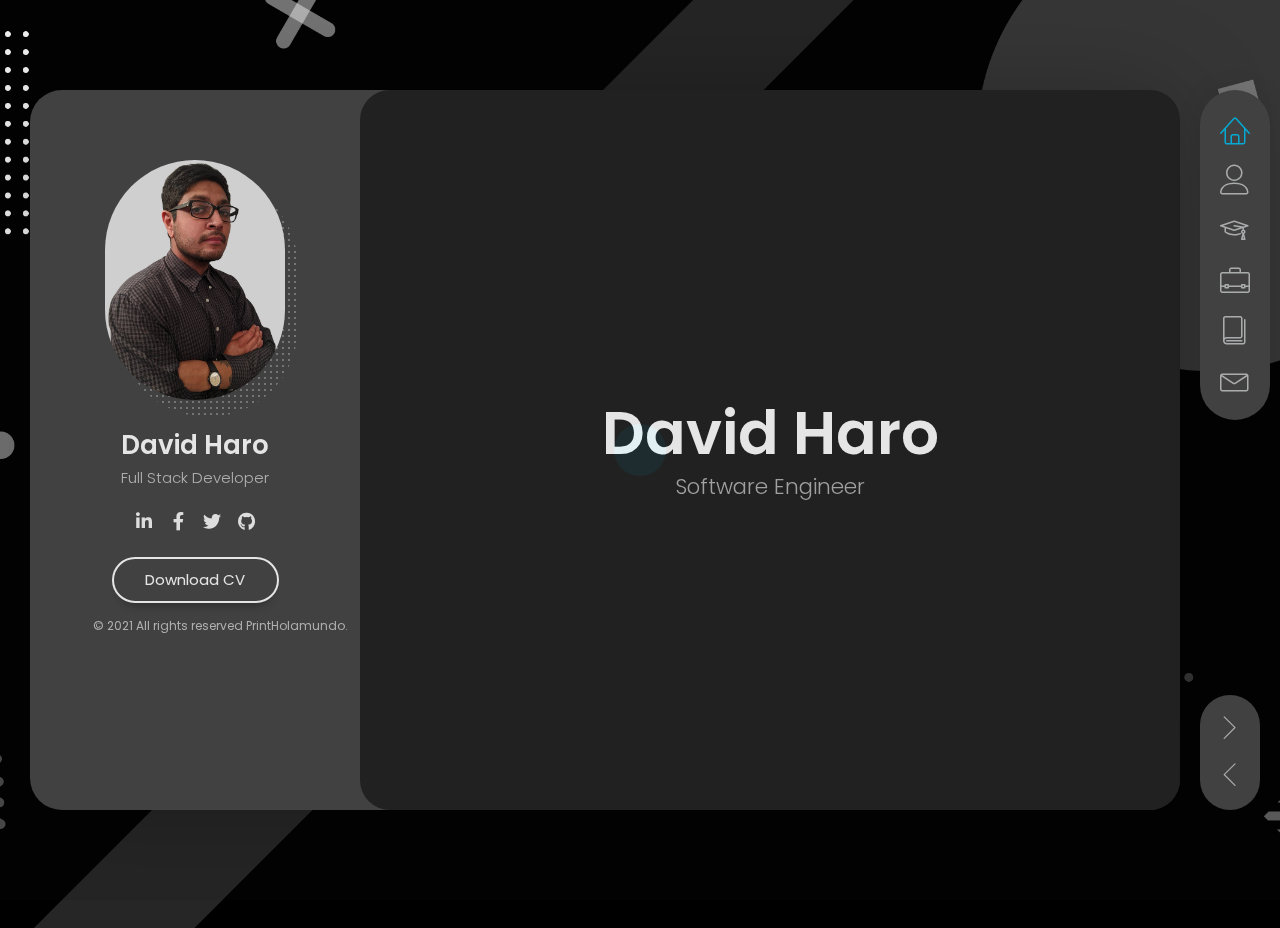
==== commit 84cedc20: "add" ====
--- a/index.html
+++ b/index.html
@@ -3,48 +3,51 @@
 
 <head>
   <meta charset="UTF-8" />
-  <meta http-equiv="X-UA-Compatible" content="IE=edge" />
-  <title>David Haro | Developer</title>
+  <meta http-equiv="X-UA-Compatible" content="IE=edge">
+  <title>BreezyCV - Resume / CV / vCard Template</title>
   <meta name="viewport" content="width=device-width, initial-scale=1, maximum-scale=1" />
-  <meta name="description" content="David Haro CV - Resume /" />
+  <meta name="description" content="BreezyCV - Resume / CV / vCard Template" />
   <meta name="keywords" content="vcard, resposnive, retina, resume, jquery, css3, bootstrap, Material CV, portfolio" />
   <meta name="author" content="lmpixels" />
-  <link rel="shortcut icon" href="favicon.ico" />
-
-  <link rel="stylesheet" href="css/reset.css" type="text/css" />
-  <link rel="stylesheet" href="css/bootstrap-grid.min.css" type="text/css" />
-  <link rel="stylesheet" href="css/animations.css" type="text/css" />
-  <link rel="stylesheet" href="css/perfect-scrollbar.css" type="text/css" />
-  <link rel="stylesheet" href="css/owl.carousel.css" type="text/css" />
-  <link rel="stylesheet" href="css/magnific-popup.css" type="text/css" />
-  <link rel="stylesheet" href="css/main.css" type="text/css" />
+  <link rel="shortcut icon" href="favicon.ico">
+
+
+  <link rel="stylesheet" href="css/reset.css" type="text/css">
+  <link rel="stylesheet" href="css/bootstrap-grid.min.css" type="text/css">
+  <link rel="stylesheet" href="css/animations.css" type="text/css">
+  <link rel="stylesheet" href="css/perfect-scrollbar.css" type="text/css">
+  <link rel="stylesheet" href="css/owl.carousel.css" type="text/css">
+  <link rel="stylesheet" href="css/magnific-popup.css" type="text/css">
+  <link rel="stylesheet" href="css/main.css" type="text/css">
 
   <script src="js/modernizr.custom.js"></script>
 </head>
 
 <body>
   <!-- Animated Background -->
-  <div class="lm-animated-bg" style="background-image: url(img/main_bg.png)"></div>
+  <div class="lm-animated-bg" style="background-image: url(img/main_bg.png);"></div>
   <!-- /Animated Background -->
 
   <!-- Loading animation -->
   <div class="preloader">
     <div class="preloader-animation">
-      <div class="preloader-spinner"></div>
+      <div class="preloader-spinner">
+      </div>
     </div>
   </div>
   <!-- /Loading animation -->
 
   <div class="page">
     <div class="page-content">
+
       <header id="site_header" class="header mobile-menu-hide">
         <div class="header-content">
           <div class="header-photo">
-            <img src="img/main_photo.jpg" alt="David Haro" />
+            <img src="img/main_photo.jpg" alt="David Haro">
           </div>
           <div class="header-titles">
             <h2>David Haro</h2>
-            <h4>SOFTWARE DEVELOPER</h4>
+            <h4>Full Stack Developer</h4>
           </div>
         </div>
 
@@ -70,13 +73,13 @@
           <li>
             <a href="#portfolio" class="nav-anim">
               <span class="menu-icon lnr lnr-briefcase"></span>
-              <span class="link-text">Portfolio (work in progress)</span>
+              <span class="link-text">Portfolio</span>
             </a>
           </li>
           <li>
             <a href="#blog" class="nav-anim">
               <span class="menu-icon lnr lnr-book"></span>
-              <span class="link-text">Blog (work in progress)</span>
+              <span class="link-text">Blog</span>
             </a>
           </li>
           <li>
@@ -89,34 +92,18 @@
 
         <div class="social-links">
           <ul>
-            <li>
-              <a href="https://www.linkedin.com/in/david-haro-26a4a8199/" target="_blank"><i
-                  class="fab fa-linkedin-in"></i></a>
-            </li>
-            <li>
-              <a href="https://www.facebook.com/david.olivaresharo/" target="_blank"><i
-                  class="fab fa-facebook-f"></i></a>
-            </li>
-            <li>
-              <a href="#" target="_blank"><i class="fab fa-twitter"></i></a>
-            </li>
-            <li>
-              <a href="https://github.com/PrintHolamundo" target="_blank"><i class="fab fa-github"></i></a>
-            </li>
-            <li>
-              <a href="https://www.instagram.com/david_oh_/" target="_blank"><i class="fab fa-instagram"></i></a>
-              </l>
+            <li><a href="#" target="_blank"><i class="fab fa-linkedin-in"></i></a></li>
+            <li><a href="#" target="_blank"><i class="fab fa-facebook-f"></i></a></li>
+            <li><a href="#" target="_blank"><i class="fab fa-twitter"></i></a></li>
+            <li><a href="#" target="_blank"><i class="fab fa-github"></i></a></li>
           </ul>
         </div>
 
         <div class="header-buttons">
-          <a href="https://drive.google.com/file/d/1PG2FAaHDnOrWTSNssrFZ6_WfoeZNJ8RI/view?usp=sharing" target="_blank"
-            class="btn btn-primary">Download CV</a>
+          <a href="#" target="_blank" class="btn btn-primary">Download CV</a>
         </div>
 
-        <div class="copyrights">
-          © 2022 All rights reserved PrintHolamundo.
-        </div>
+        <div class="copyrights"> © 2021 All rights reserved PrintHolamundo.</div>
       </header>
 
       <!-- Mobile Navigation -->
@@ -129,12 +116,8 @@
 
       <!-- Arrows Nav -->
       <div class="lmpixels-arrows-nav">
-        <div class="lmpixels-arrow-right">
-          <i class="lnr lnr-chevron-right"></i>
-        </div>
-        <div class="lmpixels-arrow-left">
-          <i class="lnr lnr-chevron-left"></i>
-        </div>
+        <div class="lmpixels-arrow-right"><i class="lnr lnr-chevron-right"></i></div>
+        <div class="lmpixels-arrow-left"><i class="lnr lnr-chevron-left"></i></div>
       </div>
       <!-- End Arrows Nav -->
 
@@ -143,6 +126,7 @@
           <!-- Home Subpage -->
           <section data-id="home" class="animated-section start-page">
             <div class="section-content vcentered">
+
               <div class="row">
                 <div class="col-sm-12 col-md-12 col-lg-12">
                   <div class="title-block">
@@ -159,6 +143,7 @@
                   </div>
                 </div>
               </div>
+
             </div>
           </section>
           <!-- End of Home Subpage -->
@@ -173,28 +158,23 @@
               <!-- Personal Information -->
               <div class="row">
                 <div class="col-xs-12 col-sm-7">
-                  <p>
-                    My name is David Haro , I'm a Software Developer
-                    I'm a quick learner and a
-                    self-starter. I love that technology is constantly
-                    evolving, and I'm always up to the challenge of learning
-                    something new. I both and enjoy and excel at collaborating
-                    with a team, as well as working independently. I'm
-                    passionate about the entire development process, and
-                    building projects with cutting-edge tech.
-                  </p>
+                  <p>My name is David Haro , I'm a Full Stack Developer currently working on a nationwide university
+                    education system in my country. I'm a quick learner and a self-starter. I love that technology is
+                    constantly evolving, and I'm always up to the challenge of learning something new. I both and enjoy
+                    and excel at collaborating with a team, as well as working independently. I'm passionate about the
+                    entire development process, and building awesome web apps with cutting-edge tech.</p>
                 </div>
 
                 <div class="col-xs-12 col-sm-5">
                   <div class="info-list">
                     <ul>
                       <li>
-                        <span class="title far fa-envelope fa-3x"></span>
+                        <span class="title">e-mail</span>
                         <span class="value">jdohca@gmail.com</span>
                       </li>
 
                       <li>
-                        <span class="title fab fa-whatsapp fa-3x"></span>
+                        <span class="title">Phone</span>
                         <span class="value">(+52) 6182666652</span>
                       </li>
                     </ul>
@@ -223,11 +203,9 @@
                           <i class="fas fa-file-code"></i>
                         </div>
                         <div class="ci-text">
-                          <h4>CLEAN CODE</h4>
-                          <p>
-                            Beautiful code, like beautiful prose, is the result of many small decisions. The right
-                            method length here, the right object name there.
-                          </p>
+                          <h4>Ecommerce</h4>
+                          <p>Pellentesque pellentesque, ipsum sit amet auctor accumsan, odio tortor bibendum massa, sit
+                            amet ultricies ex lectus scelerisque nibh. Ut non sodales.</p>
                         </div>
                       </div>
                       <div class="info-block-w-icon">
@@ -236,10 +214,8 @@
                         </div>
                         <div class="ci-text">
                           <h4>Web Design</h4>
-                          <p>
-                            Responsible for the company website, in charge of the whole development cycle, including
-                            adding features, building pages, improving responsiveness, and debugging.
-                          </p>
+                          <p>Pellentesque pellentesque, ipsum sit amet auctor accumsan, odio tortor bibendum massa, sit
+                            amet ultricies ex lectus scelerisque nibh. Ut non sodales.</p>
                         </div>
                       </div>
                     </div>
@@ -254,11 +230,9 @@
                           <i class="fab fa-git-alt"></i>
                         </div>
                         <div class="ci-text">
-                          <h4>GIT</h4>
-                          <p>
-                            I use Git for all of my projects so far. I have used Git for version control in small teams
-                            and have toyed around with contributing to Open Source Projects.
-                          </p>
+                          <h4>Copywriting</h4>
+                          <p>Pellentesque pellentesque, ipsum sit amet auctor accumsan, odio tortor bibendum massa, sit
+                            amet ultricies ex lectus scelerisque nibh. Ut non sodales.</p>
                         </div>
                       </div>
                       <div class="info-block-w-icon">
@@ -267,11 +241,8 @@
                         </div>
                         <div class="ci-text">
                           <h4>Management</h4>
-                          <p>
-                            management of large and small groups, construction of applications as a set of small
-                            services, which run in their own process and communicate with lightweight mechanisms
-                            (usually an API of HTTP resources)
-                          </p>
+                          <p>Pellentesque pellentesque, ipsum sit amet auctor accumsan, odio tortor bibendum massa, sit
+                            amet ultricies ex lectus scelerisque nibh. Ut non sodales.</p>
                         </div>
                       </div>
                     </div>
@@ -282,11 +253,92 @@
 
               <div class="white-space-30"></div>
 
-              <!-- What I know -->
+              <!-- Testimonials -->
               <div class="row">
                 <div class="col-xs-12 col-sm-12">
                   <div class="block-title">
-                    <h3>What <span>I Know</span></h3>
+                    <h3>What I know</h3>
+                  </div>
+                </div>
+              </div>
+
+              <div class="row">
+                <div class="col-xs-12 col-sm-12">
+                  <div class="testimonials owl-carousel">
+                    <!-- Testimonial 1 -->
+                    <div class="testimonial">
+                      <div class="img">
+                        <img src="img/testimonials/testimonial-1.jpg" alt="David Haro">
+                      </div>
+                      <div class="text">
+                        <p>Vivamus at molestie dui, eu ornare orci. Curabitur vel egestas dolor. Nulla condimentum nunc
+                          sit amet urna tempus finibus. Duis mollis leo id ligula pellentesque, at vehicula dui
+                          ultrices.</p>
+                      </div>
+
+                      <div class="author-info">
+                        <h4 class="author">Julia Hickman</h4>
+                        <h5 class="company">Omni Source</h5>
+                        <div class="icon">
+                          <i class="fas fa-quote-right"></i>
+                        </div>
+                      </div>
+                    </div>
+                    <!-- End of Testimonial 1 -->
+
+                    <!-- Testimonial 2 -->
+                    <div class="testimonial">
+                      <div class="img">
+                        <img src="img/testimonials/testimonial-2.jpg" alt="David Haro">
+                      </div>
+                      <div class="text">
+                        <p>Vivamus at molestie dui, eu ornare orci. Curabitur vel egestas dolor. Nulla condimentum nunc
+                          sit amet urna tempus finibus. Duis mollis leo id ligula pellentesque, at vehicula dui
+                          ultrices.</p>
+                      </div>
+
+                      <div class="author-info">
+                        <h4 class="author">Robert Watkins</h4>
+                        <h5 class="company">Endicott Shoes</h5>
+                        <div class="icon">
+                          <i class="fas fa-quote-right"></i>
+                        </div>
+                      </div>
+                    </div>
+                    <!-- End of Testimonial 2 -->
+
+                    <!-- Testimonial 3 -->
+                    <div class="testimonial">
+                      <div class="img">
+                        <img src="img/testimonials/testimonial-3.jpg" alt="David Haro">
+                      </div>
+                      <div class="text">
+                        <p>Vivamus at molestie dui, eu ornare orci. Curabitur vel egestas dolor. Nulla condimentum nunc
+                          sit amet urna tempus finibus. Duis mollis leo id ligula pellentesque, at vehicula dui
+                          ultrices.</p>
+                      </div>
+
+                      <div class="author-info">
+                        <h4 class="author">Kristin Carroll</h4>
+                        <h5 class="company">Helping Hand</h5>
+                        <div class="icon">
+                          <i class="fas fa-quote-right"></i>
+                        </div>
+                      </div>
+                    </div>
+                    <!-- End of Testimonial 3 -->
+                  </div>
+                </div>
+              </div>
+              <!-- End of Testimonials -->
+
+              <div class="white-space-50"></div>
+
+              <!-- Clients -->
+              <div class="row">
+                <div class="col-xs-12 col-sm-12">
+                  <div class="block-title">
+                    <h3>Cilents</h3>
                   </div>
                 </div>
               </div>
@@ -294,103 +346,49 @@
               <div class="row">
                 <div class="col-xs-12 col-sm-12">
                   <div class="clients owl-carousel">
-                    <div class="client-block">
-                      <a href="https://laravel.com/" target="_blank" title="Laravel">
-                        <i class="fab fa-laravel fa-7x"></i>
-                      </a>
-                    </div>
-
-                    <div class="client-block">
-                      <a href="https://angular.io/" target="_blank" title="Angular">
-                        <i class="fab fa-angular fa-7x"></i>
-                      </a>
-                    </div>
-
-                    <div class="client-block">
-                      <a href="https://www.meteor.com/" target="_blank" title="Meteor JS">
-                        <i class="fas fa-meteor fa-7x"></i>
-                      </a>
-                    </div>
-
-                    <div class="client-block">
-                      <a href="https://nodejs.org/" target="_blank" title="Node JS">
-                        <i class="fab fa-node fa-7x"></i>
-                      </a>
-                    </div>
-
-                    <div class="client-block">
-                      <a href="https://reactjs.org/" target="_blank" title="React JS">
-                        <i class="fab fa-react fa-7x"></i>
-                      </a>
-                    </div>
-
-                    <div class="client-block">
-                      <a href="https://vuejs.org/" target="_blank" title="Logo">
-                        <i class="fab fa-vuejs fa-7x"></i>
-                      </a>
-                    </div>
-
-                  </div>
-                </div>
-              </div>
-
-              <!-- End of What I know -->
-
-              <div class="white-space-50"></div>
-
-              <!-- Clients -->
-              <div class="row">
-                <div class="col-xs-12 col-sm-12">
-                  <div class="block-title">
-                    <h3><span>Cilents</span></h3>
-                  </div>
-                </div>
-              </div>
-
-              <div class="row">
-                <div class="col-xs-12 col-sm-12">
-                  <div class="clients owl-carousel">
-                    <div class="client-block">
-                      <a href="http://icepcasserole.com.mx/" target="_blank" title="Logo">
-                        <img src="img/clients/client-1.png" alt="Logo" />
-                      </a>
-                    </div>
-
-                    <div class="client-block">
-                      <a href="https://zonanorte.icep.edu.mx/" target="_blank" title="Logo">
-                        <img src="img/clients/client-2.png" alt="Logo" />
-                      </a>
-                    </div>
 
                     <div class="client-block">
                       <a href="#" target="_blank" title="Logo">
-                        <img src="img/clients/client-3.png" alt="Logo" />
+                        <img src="img/clients/client-1.png" alt="Logo">
                       </a>
                     </div>
 
                     <div class="client-block">
                       <a href="#" target="_blank" title="Logo">
-                        <img src="img/clients/client-4.png" alt="Logo" />
+                        <img src="img/clients/client-2.png" alt="Logo">
                       </a>
                     </div>
 
                     <div class="client-block">
                       <a href="#" target="_blank" title="Logo">
-                        <img src="img/clients/client-5.png" alt="Logo" />
+                        <img src="img/clients/client-3.png" alt="Logo">
                       </a>
                     </div>
 
                     <div class="client-block">
                       <a href="#" target="_blank" title="Logo">
-                        <img src="img/clients/client-6.png" alt="Logo" />
+                        <img src="img/clients/client-4.png" alt="Logo">
                       </a>
                     </div>
 
                     <div class="client-block">
                       <a href="#" target="_blank" title="Logo">
-                        <img src="img/clients/client-7.png" alt="Logo" />
+                        <img src="img/clients/client-5.png" alt="Logo">
                       </a>
                     </div>
+
+                    <div class="client-block">
+                      <a href="#" target="_blank" title="Logo">
+                        <img src="img/clients/client-6.png" alt="Logo">
+                      </a>
+                    </div>
+
+                    <div class="client-block">
+                      <a href="#" target="_blank" title="Logo">
+                        <img src="img/clients/client-7.png" alt="Logo">
+                      </a>
+                    </div>
+
                   </div>
                 </div>
               </div>
@@ -398,11 +396,13 @@
 
               <div class="white-space-50"></div>
 
+
               <div class="white-space-50"></div>
 
-              <!-- Fun Facts 
+              <!-- Fun Facts -->
               <div class="row">
                 <div class="col-xs-12 col-sm-12">
+
                   <div class="block-title">
                     <h3><span>Philosophy</span></h3>
                   </div>
@@ -410,53 +410,35 @@
               </div>
 
               <div class="row">
-                <div class="col-xs-12 col-sm-12">
-                  <div class="clients owl-carousel">
-                    <div class="client-block">
-                      <a href="#" target="_blank" title="Logo">
-                        <img src="img/clients/client-1.png" alt="Logo" />
-                      </a>
-                    </div>
-
-                    <div class="client-block">
-                      <a href="#" target="_blank" title="Logo">
-                        <img src="img/clients/client-2.png" alt="Logo" />
-                      </a>
-                    </div>
-
-                    <div class="client-block">
-                      <a href="#" target="_blank" title="Logo">
-                        <img src="img/clients/client-3.png" alt="Logo" />
-                      </a>
-                    </div>
-
-                    <div class="client-block">
-                      <a href="#" target="_blank" title="Logo">
-                        <img src="img/clients/client-4.png" alt="Logo" />
-                      </a>
-                    </div>
-
-                    <div class="client-block">
-                      <a href="#" target="_blank" title="Logo">
-                        <img src="img/clients/client-5.png" alt="Logo" />
-                      </a>
-                    </div>
-
-                    <div class="client-block">
-                      <a href="#" target="_blank" title="Logo">
-                        <img src="img/clients/client-6.png" alt="Logo" />
-                      </a>
-                    </div>
-
-                    <div class="client-block">
-                      <a href="#" target="_blank" title="Logo">
-                        <img src="img/clients/client-7.png" alt="Logo" />
-                      </a>
-                    </div>
+                <div class="col-xs-12 col-sm-4">
+                  <div class="fun-fact gray-default">
+                    <i class="lnr lnr-heart"></i>
+                    <h4>Happy Clients</h4>
+                    <span class="fun-fact-block-value">578</span>
+                    <span class="fun-fact-block-text"></span>
+                  </div>
+                </div>
+
+                <div class="col-xs-12 col-sm-4">
+                  <div class="fun-fact gray-default">
+                    <i class="lnr lnr-clock"></i>
+                    <h4>Working Hours</h4>
+                    <span class="fun-fact-block-value">4,780</span>
+                    <span class="fun-fact-block-text"></span>
+                  </div>
+                </div>
+
+                <div class="col-xs-12 col-sm-4 ">
+                  <div class="fun-fact gray-default">
+                    <i class="lnr lnr-star"></i>
+                    <h4>Awards Won</h4>
+                    <span class="fun-fact-block-value">15</span>
+                    <span class="fun-fact-block-text"></span>
                   </div>
                 </div>
               </div>
               <!-- End of Fun Facts -->
+
             </div>
           </section>
           <!-- End of About Me Subpage -->
@@ -468,8 +450,10 @@
             </div>
 
             <div class="section-content">
+
               <div class="row">
                 <div class="col-xs-12 col-sm-7">
+
                   <div class="block-title">
                     <h3>Education</h3>
                   </div>
@@ -477,20 +461,29 @@
                   <div class="timeline timeline-second-style clearfix">
                     <div class="timeline-item clearfix">
                       <div class="left-part">
-                        <h5 class="item-period">January 2020
-                        </h5>
-                        <span class="item-company">University of Durango
-                          Instituto Tecnológico de Durango</span>
+                        <h5 class="item-period">2008</h5>
+                        <span class="item-company">University of Studies</span>
                       </div>
                       <div class="divider"></div>
                       <div class="right-part">
-                        <h4 class="item-title">Bachelor's Degree, Computer Science</h4>
-                        <p>
-                          Computer science degree , IOT , Data analyst
-                        </p>
-                      </div>
-                    </div>
-
+                        <h4 class="item-title">Frontend Development</h4>
+                        <p>Maecenas finibus nec sem ut imperdiet. Ut tincidunt est ac dolor aliquam sodales. Phasellus
+                          sed mauris hendrerit, laoreet sem in, lobortis ante.</p>
+                      </div>
+                    </div>
+
+                    <div class="timeline-item clearfix">
+                      <div class="left-part">
+                        <h5 class="item-period">2007</h5>
+                        <span class="item-company">University of Studies</span>
+                      </div>
+                      <div class="divider"></div>
+                      <div class="right-part">
+                        <h4 class="item-title">Graphic Design</h4>
+                        <p>Aliquam tincidunt malesuada tortor vitae iaculis. In eu turpis iaculis, feugiat risus quis,
+                          aliquet urna. Quisque fringilla mollis risus, eu pulvinar dolor.</p>
+                      </div>
+                    </div>
                   </div>
 
                   <div class="white-space-50"></div>
@@ -502,102 +495,57 @@
                   <div class="timeline timeline-second-style clearfix">
                     <div class="timeline-item clearfix">
                       <div class="left-part">
-                        <h5 class="item-period">March 2021 - Current</h5>
-                        <span class="item-company">TATA CONSULTANCY SERVICES
-                        </span>
+                        <h5 class="item-period">2016 - Current</h5>
+                        <span class="item-company">Google</span>
                       </div>
                       <div class="divider"></div>
                       <div class="right-part">
-                        <h4 class="item-title">CoffeeScript / Backbone / Less / Java Spring Boot•</h4>
-                        <p>
-                          System maintenance, bug fixing, query optimization,
-                          API consumption, css design adjustment for (Element Fleet)</p>
-                        <h4 class="item-title">Aws S3 / Python / Flask / Postgresql / Java Spring Boot•</h4>
-                        <p>
-                          One Wind Renewable Service Calculator Tool for (General Electric)
-                        </p>
+                        <h4 class="item-title">Lead Ui/Ux Designer</h4>
+                        <p>Praesent dignissim sollicitudin justo, sed elementum quam lacinia quis. Phasellus eleifend
+                          tristique posuere. Sed vitae dui nec magna.</p>
                       </div>
                     </div>
 
                     <div class="timeline-item clearfix">
                       <div class="left-part">
-                        <h5 class="item-period">August 2020 - Current</h5>
-                        <span class="item-company">ICEP CASSEROLE UNIVERSITIES
-                        </span>
+                        <h5 class="item-period">2013 - 2016</h5>
+                        <span class="item-company">Adobe</span>
                       </div>
                       <div class="divider"></div>
                       <div class="right-part">
-                        <h4 class="item-title">Web Developer / JavaScript / Angular / MongoDB•</h4>
-                        <p>
-                          Full stack develop of administrative, academic and financial system, adaptation
-                          and training of virtual educational system based on moodle
-
-                        </p>
+                        <h4 class="item-title">Senior Ui/Ux Designer</h4>
+                        <p>Maecenas tempus faucibus rutrum. Duis eu aliquam urna. Proin vitae nulla tristique, ornare
+                          felis id, congue libero. Nam volutpat euismod quam.</p>
                       </div>
                     </div>
 
                     <div class="timeline-item clearfix">
                       <div class="left-part">
-                        <h5 class="item-period">Jan 2020 - Jun 2020</h5>
-                        <span class="item-company">4+1 CREATIVE</span>
+                        <h5 class="item-period">2011 - 2013</h5>
+                        <span class="item-company">Google</span>
                       </div>
                       <div class="divider"></div>
                       <div class="right-part">
-                        <h4 class="item-title">IOT Project / Microcontrollers / C++ / Assembly / Arduino / Raspberrypi•
-                        </h4>
-                        <p>
-                          Developer Arduino and raspberry pi IOT project
-                          Automation of industrial mining machines
-
-                        </p>
-                      </div>
-                    </div>
-
-                    <div class="timeline-item clearfix">
-                      <div class="left-part">
-                        <h5 class="item-period">JUN 2018 - JAN2019</h5>
-                        <span class="item-company">KEYTOP USA</span>
-                      </div>
-                      <div class="divider"></div>
-                      <div class="right-part">
-                        <h4 class="item-title">Freelance / Front-end Developer / API Consume / GO / ScyllaDB•</h4>
-                        <p>
-                          Design a better and more efficient database, query's optimization.
-                          Automatic report generation (Front-End)
-                        </p>
-                      </div>
-                    </div>
-
-                    <div class="timeline-item clearfix">
-                      <div class="left-part">
-                        <h5 class="item-period">JAN 2015 - JUN2018</h5>
-                        <span class="item-company">ONAPPAFA</span>
-                      </div>
-                      <div class="divider"></div>
-                      <div class="right-part">
-                        <h4 class="item-title">Desktop system / Phyton / SQL / Relational DataBase•</h4>
-                        <p>
-                          Complete administrative system for registration of foreign vehicles. Database
-                          creation, automation for data capture, query design.
-
-                        </p>
-                      </div>
-                    </div>
-                  </div>
-                </div>
-
+                        <h4 class="item-title">Junior Ui/Ux Designer</h4>
+                        <p>Duis mollis nunc quis quam viverra venenatis. Nulla nulla arcu, congue vitae nunc ac, sodales
+                          ultricies diam. Nullam justo leo, tincidunt sit amet.</p>
+                      </div>
+                    </div>
+                  </div>
+
+                </div>
 
                 <!-- Skills & Certificates -->
                 <div class="col-xs-12 col-sm-5">
                   <!-- Design Skills -->
                   <div class="block-title">
-                    <h3>WEB <span>FRAMEWORKS</span></h3>
+                    <h3>Design <span>Skills</span></h3>
                   </div>
 
                   <div class="skills-info skills-second-style">
                     <!-- Skill 1 -->
                     <div class="skill clearfix">
-                      <h4>LARAVEL</h4>
+                      <h4>Web Design</h4>
                       <div class="skill-value">95%</div>
                     </div>
                     <div class="skill-container skill-1">
@@ -607,40 +555,34 @@
 
                     <!-- Skill 2 -->
                     <div class="skill clearfix">
-                      <h4>METEOR</h4>
-                      <div class="skill-value">90%</div>
-                    </div>
-                    <div class="skill-container skill-1">
+                      <h4>Print Design</h4>
+                      <div class="skill-value">65%</div>
+                    </div>
+                    <div class="skill-container skill-2">
                       <div class="skill-percentage"></div>
                     </div>
                     <!-- End of Skill 2 -->
 
                     <!-- Skill 3 -->
                     <div class="skill clearfix">
-                      <h4>ANGULAR</h4>
-                      <div class="skill-value">85%</div>
+                      <h4>Logo Design</h4>
+                      <div class="skill-value">80%</div>
+                    </div>
+                    <div class="skill-container skill-3">
+                      <div class="skill-percentage"></div>
+                    </div>
+                    <!-- End of Skill 3 -->
+
+                    <!-- Skill 4 -->
+                    <div class="skill clearfix">
+                      <h4>Graphic Design</h4>
+                      <div class="skill-value">90%</div>
                     </div>
                     <div class="skill-container skill-4">
                       <div class="skill-percentage"></div>
                     </div>
-                    <!-- End of Skill 3 -->
-
-                    <!-- Skill 4 -->
-                    <div class="skill clearfix">
-                      <h4>NODE JS</h4>
-                      <div class="skill-value">85%</div>
-                    </div>
-                    <div class="skill-container skill-4">
-                      <div class="skill-percentage"></div>
-                    </div>
                     <!-- End of Skill 4 -->
-                    <div class="skill clearfix">
-                      <h4>REACT JS</h4>
-                      <div class="skill-value">85%</div>
-                    </div>
-                    <div class="skill-container skill-4">
-                      <div class="skill-percentage"></div>
-                    </div>
+
                   </div>
                   <!-- End of Design Skills -->
 
@@ -664,7 +606,7 @@
 
                     <!-- Skill 6 -->
                     <div class="skill clearfix">
-                      <h4>PHYTON</h4>
+                      <h4>PHP</h4>
                       <div class="skill-value">85%</div>
                     </div>
                     <div class="skill-container skill-6">
@@ -674,17 +616,17 @@
 
                     <!-- Skill 7 -->
                     <div class="skill clearfix">
-                      <h4>C++</h4>
-                      <div class="skill-value">80%</div>
-                    </div>
-                    <div class="skill-container skill-6">
+                      <h4>HTML/CSS</h4>
+                      <div class="skill-value">100%</div>
+                    </div>
+                    <div class="skill-container skill-7">
                       <div class="skill-percentage"></div>
                     </div>
                     <!-- End of Skill 7 -->
 
                     <!-- Skill 8 -->
                     <div class="skill clearfix">
-                      <h4>GO</h4>
+                      <h4>Smarty/Twig</h4>
                       <div class="skill-value">75%</div>
                     </div>
                     <div class="skill-container skill-8">
@@ -694,73 +636,15 @@
 
                     <!-- Skill 9 -->
                     <div class="skill clearfix">
-                      <h4>JAVA</h4>
-                      <div class="skill-value">75%</div>
-                    </div>
-                    <div class="skill-container skill-8">
+                      <h4>Perl</h4>
+                      <div class="skill-value">90%</div>
+                    </div>
+                    <div class="skill-container skill-9">
                       <div class="skill-percentage"></div>
                     </div>
-
-                    <div class="skill clearfix">
-                      <h4>ASSEMBLY </h4>
-                      <div class="skill-value">35%</div>
-                    </div>
-                    <div class="skill-container skill-2">
-                      <div class="skill-percentage"></div>
-                    </div>
                     <!-- End of Skill 9 -->
                   </div>
                   <!-- End of Coding Skills -->
-                  <div class="white-space-10"></div>
-
-                  <!-- Coding Skills -->
-                  <div class="block-title">
-                    <h3>DATABASE <span>Skills</span></h3>
-                  </div>
-
-                  <div class="skills-info skills-second-style">
-                    <!-- Skill 5 -->
-                    <div class="skill clearfix">
-                      <h4>MONGO DB</h4>
-                      <div class="skill-value">95%</div>
-                    </div>
-                    <div class="skill-container skill-5">
-                      <div class="skill-percentage"></div>
-                    </div>
-                    <!-- End of Skill 5 -->
-
-                    <!-- Skill 6 -->
-                    <div class="skill clearfix">
-                      <h4>SQL</h4>
-                      <div class="skill-value">85%</div>
-                    </div>
-                    <div class="skill-container skill-6">
-                      <div class="skill-percentage"></div>
-                    </div>
-                    <!-- End of Skill 6 -->
-
-                    <!-- Skill 7 -->
-                    <div class="skill clearfix">
-                      <h4>SQLITE</h4>
-                      <div class="skill-value">85%</div>
-                    </div>
-                    <div class="skill-container skill-6">
-                      <div class="skill-percentage"></div>
-                    </div>
-                    <!-- End of Skill 7 -->
-
-                    <!-- Skill 8 -->
-                    <div class="skill clearfix">
-                      <h4>GraphQL</h4>
-                      <div class="skill-value">75%</div>
-                    </div>
-                    <div class="skill-container skill-8">
-                      <div class="skill-percentage"></div>
-                    </div>
-                    <!-- End of Skill 8 -->
-
-                    <!-- End of Skill 9 -->
-                  </div>
 
                   <div class="white-space-10"></div>
 
@@ -770,9 +654,8 @@
                   </div>
 
                   <ul class="knowledges">
-                    <li>Microcontroller</li>
-                    <li>cnc</li>
                     <li>Marketing</li>
+                    <li>Print</li>
                     <li>Digital Design</li>
                     <li>Social Media</li>
                     <li>Time Management</li>
@@ -780,8 +663,6 @@
                     <li>Problem-Solving</li>
                     <li>Social Networking</li>
                     <li>Flexibility</li>
-                    <li>Linux</li>
-                    <li>Windows</li>
                   </ul>
                   <!-- End of Knowledges -->
                 </div>
@@ -790,7 +671,7 @@
 
               <div class="white-space-50"></div>
 
-              <!-- Certificates 
+              <!-- Certificates -->
               <div class="row">
                 <div class="col-xs-12 col-sm-12">
                   <div class="block-title">
@@ -800,11 +681,11 @@
               </div>
 
               <div class="row">
-                <!-- Certificate 1 --
+                <!-- Certificate 1 -->
                 <div class="col-xs-12 col-sm-6">
                   <div class="certificate-item clearfix">
                     <div class="certi-logo">
-                      <img src="img/clients/client-1.png" alt="logo" />
+                      <img src="img/clients/client-1.png" alt="logo">
                     </div>
 
                     <div class="certi-content">
@@ -823,13 +704,13 @@
                     </div>
                   </div>
                 </div>
-                <!-- End of Certificate 1 -
-
-                <!-- Certificate 2 --
+                <!-- End of Certificate 1 -->
+
+                <!-- Certificate 2 -->
                 <div class="col-xs-12 col-sm-6">
                   <div class="certificate-item clearfix">
                     <div class="certi-logo">
-                      <img src="img/clients/client-1.png" alt="logo" />
+                      <img src="img/clients/client-1.png" alt="logo">
                     </div>
 
                     <div class="certi-content">
@@ -848,7 +729,8 @@
                     </div>
                   </div>
                 </div>
-                <!-- End of Certificate 2 --
+                <!-- End of Certificate 2 -->
+
               </div>
               <!-- End of Certificates -->
             </div>
@@ -858,26 +740,28 @@
           <!-- Portfolio Subpage -->
           <section data-id="portfolio" class="animated-section">
             <div class="page-title">
-              <h2>Portfolio (work in progress) </h2>
+              <h2>Portfolio</h2>
             </div>
 
             <div class="section-content">
+
               <div class="row">
                 <div class="col-xs-12 col-sm-12">
                   <!-- Portfolio Content -->
                   <div class="portfolio-content">
+
                     <ul class="portfolio-filters">
                       <li class="active">
                         <a class="filter btn btn-sm btn-link" data-group="category_all">All</a>
                       </li>
                       <li>
-                        <a class="filter btn btn-sm btn-link" data-group="category_soundcloud">General Electric</a>
+                        <a class="filter btn btn-sm btn-link" data-group="category_detailed">Detailed</a>
                       </li>
                       <li>
                         <a class="filter btn btn-sm btn-link" data-group="category_mockups">Mockups</a>
                       </li>
                       <li>
-                        <a class="filter btn btn-sm btn-link" data-group="category_detailed">Detailed</a>
+                        <a class="filter btn btn-sm btn-link" data-group="category_soundcloud">SoundCloud</a>
                       </li>
                       <li>
                         <a class="filter btn btn-sm btn-link" data-group="category_vimeo-videos">Vimeo Videos</a>
@@ -889,27 +773,33 @@
 
                     <!-- Portfolio Grid -->
                     <div class="portfolio-grid three-columns">
+
                       <figure class="item lbaudio" data-groups='["category_all", "category_soundcloud"]'>
                         <div class="portfolio-item-img">
-                          <img src="img/portfolio/1.png" alt="SoundCloud Audio" title="" />
-                          <a href="https://www.ge.com/" target="popup"
-                            onClick="window.open(this.href, this.target); return false;"></a>
-                        </div>
-                        <h4 class="name">General Electric</h4>
+                          <img src="img/portfolio/1.jpg" alt="SoundCloud Audio" title="" />
+                          <a href="https://w.soundcloud.com/player/?url=https%3A//api.soundcloud.com/tracks/221650664&#038;color=%23ff5500&#038;auto_play=false&#038;hide_related=false&#038;show_comments=true&#038;show_user=true&#038;show_reposts=false&#038;show_teaser=true&#038;visual=true"
+                            class="lightbox mfp-iframe" title="SoundCloud Audio"></a>
+                        </div>
+
+                        <i class="fa fa-volume-up"></i>
+                        <h4 class="name">SoundCloud Audio</h4>
+                        <span class="category">SoundCloud</span>
                       </figure>
 
-                      <figure class="item lbaudio" data-groups='["category_all", "category_soundcloud"]'>
+                      <figure class="item standard" data-groups='["category_all", "category_detailed"]'>
                         <div class="portfolio-item-img">
-                          <img src="img/portfolio/2.png" alt="SoundCloud Audio" title="" />
-                          <a href="https://www.elementfleet.com/" target="popup"
-                            onClick="window.open(this.href, this.target); return false;"></a>
-                        </div>
-                        <h4 class="name">Element Fleet</h4>
+                          <img src="img/portfolio/2.jpg" alt="Media Project 2" title="" />
+                          <a href="portfolio-1.html" class="ajax-page-load"></a>
+                        </div>
+
+                        <i class="far fa-file-alt"></i>
+                        <h4 class="name">Detailed Project 2</h4>
+                        <span class="category">Detailed</span>
                       </figure>
 
                       <figure class="item lbvideo" data-groups='["category_all", "category_vimeo-videos"]'>
                         <div class="portfolio-item-img">
-                          <img src="img/portfolio/4.jpg" alt="Vimeo Video 1" title="" />
+                          <img src="img/portfolio/3.jpg" alt="Vimeo Video 1" title="" />
                           <a href="https://player.vimeo.com/video/158284739" class="lightbox mfp-iframe"
                             title="Vimeo Video 1"></a>
                         </div>
@@ -941,13 +831,16 @@
                         <span class="category">Mockups</span>
                       </figure>
 
-                      <figure class="item lbaudio" data-groups='["category_all", "category_soundcloud"]'>
+                      <figure class="item lbvideo" data-groups='["category_all", "category_youtube-videos"]'>
                         <div class="portfolio-item-img">
-                          <img src="img/portfolio/3.png" alt="SoundCloud Audio" title="" />
-                          <a href="https://icep.edu.mx/" target="popup"
-                            onClick="window.open(this.href, this.target); return false;"></a>
-                        </div>
-                        <h4 class="name">ICEP</h4>
+                          <img src="img/portfolio/6.jpg" alt="YouTube Video 1" title="" />
+                          <a href="https://www.youtube.com/embed/bg0gv2YpIok" class="lightbox mfp-iframe"
+                            title="YouTube Video 1"></a>
+                        </div>
+
+                        <i class="fas fa-video"></i>
+                        <h4 class="name">YouTube Video 1</h4>
+                        <span class="category">YouTube Videos</span>
                       </figure>
                     </div>
                   </div>
@@ -961,13 +854,14 @@
           <!-- Blog Subpage -->
           <section data-id="blog" class="animated-section">
             <div class="page-title">
-              <h2>Blog (work in progress)</h2>
+              <h2>Blog</h2>
             </div>
 
             <div class="section-content">
               <div class="row">
                 <div class="col-xs-12 col-sm-12">
                   <div class="blog-masonry two-columns clearfix">
+
                     <!-- Blog Post 1 -->
                     <div class="item post-1">
                       <div class="blog-card">
@@ -984,9 +878,7 @@
                         <div class="post-info">
                           <div class="post-date">05 Mar 2020</div>
                           <a href="blog-post-1.html">
-                            <h4 class="blog-item-title">
-                              Why I Switched to Sketch For UI Design
-                            </h4>
+                            <h4 class="blog-item-title">Why I Switched to Sketch For UI Design</h4>
                           </a>
                         </div>
                       </div>
@@ -1009,9 +901,7 @@
                         <div class="post-info">
                           <div class="post-date">23 Feb 2020</div>
                           <a href="blog-post-1.html">
-                            <h4 class="blog-item-title">
-                              Best Practices for Animated Progress Indicators
-                            </h4>
+                            <h4 class="blog-item-title">Best Practices for Animated Progress Indicators</h4>
                           </a>
                         </div>
                       </div>
@@ -1034,9 +924,7 @@
                         <div class="post-info">
                           <div class="post-date">06 Feb 2020</div>
                           <a href="blog-post-1.html">
-                            <h4 class="blog-item-title">
-                              Designing the Perfect Feature Comparison Table
-                            </h4>
+                            <h4 class="blog-item-title">Designing the Perfect Feature Comparison Table</h4>
                           </a>
                         </div>
                       </div>
@@ -1059,9 +947,7 @@
                         <div class="post-info">
                           <div class="post-date">07 Jan 2020</div>
                           <a href="blog-post-1.html">
-                            <h4 class="blog-item-title">
-                              An Overview of E-Commerce Platforms
-                            </h4>
+                            <h4 class="blog-item-title">An Overview of E-Commerce Platforms</h4>
                           </a>
                         </div>
                       </div>
@@ -1071,6 +957,8 @@
                 </div>
               </div>
             </div>
+
+
           </section>
           <!-- End of Blog Subpage -->
 
@@ -1081,26 +969,27 @@
             </div>
 
             <div class="section-content">
+
               <div class="row">
                 <!-- Contact Info -->
                 <div class="col-xs-12 col-sm-4">
                   <div class="lm-info-block gray-default">
                     <i class="lnr lnr-map-marker"></i>
-                    <h4>MEX</h4>
+                    <h4>San Francisco</h4>
                     <span class="lm-info-block-value"></span>
                     <span class="lm-info-block-text"></span>
                   </div>
 
                   <div class="lm-info-block gray-default">
                     <i class="lnr lnr-phone-handset"></i>
-                    <h4>(+52) 618-266-6652</h4>
+                    <h4>415-832-2000</h4>
                     <span class="lm-info-block-value"></span>
                     <span class="lm-info-block-text"></span>
                   </div>
 
                   <div class="lm-info-block gray-default">
                     <i class="lnr lnr-envelope"></i>
-                    <h4>jdohca@gmail.com</h4>
+                    <h4>alex@example.com</h4>
                     <span class="lm-info-block-value"></span>
                     <span class="lm-info-block-text"></span>
                   </div>
@@ -1111,16 +1000,20 @@
                     <span class="lm-info-block-value"></span>
                     <span class="lm-info-block-text"></span>
                   </div>
+
+
                 </div>
                 <!-- End of Contact Info -->
 
                 <!-- Contact Form -->
                 <div class="col-xs-12 col-sm-8">
+                  <div id="map" class="map"></div>
                   <div class="block-title">
                     <h3>How Can I <span>Help You?</span></h3>
                   </div>
 
                   <form id="contact_form" class="contact-form" action="contact_form/contact_form.php" method="post">
+
                     <div class="messages"></div>
 
                     <div class="controls two-columns">
@@ -1128,7 +1021,7 @@
                         <div class="left-column">
                           <div class="form-group form-group-with-icon">
                             <input id="form_name" type="text" name="name" class="form-control" placeholder=""
-                              required="required" data-error="Name is required." />
+                              required="required" data-error="Name is required.">
                             <label>Full Name</label>
                             <div class="form-control-border"></div>
                             <div class="help-block with-errors"></div>
@@ -1136,7 +1029,7 @@
 
                           <div class="form-group form-group-with-icon">
                             <input id="form_email" type="email" name="email" class="form-control" placeholder=""
-                              required="required" data-error="Valid email is required." />
+                              required="required" data-error="Valid email is required.">
                             <label>Email Address</label>
                             <div class="form-control-border"></div>
                             <div class="help-block with-errors"></div>
@@ -1144,7 +1037,7 @@
 
                           <div class="form-group form-group-with-icon">
                             <input id="form_subject" type="text" name="subject" class="form-control" placeholder=""
-                              required="required" data-error="Subject is required." />
+                              required="required" data-error="Subject is required.">
                             <label>Subject</label>
                             <div class="form-control-border"></div>
                             <div class="help-block with-errors"></div>
@@ -1164,34 +1057,36 @@
                       <div class="g-recaptcha" data-sitekey="6LdqmCAUAAAAAMMNEZvn6g4W5e0or2sZmAVpxVqI"
                         data-theme="dark"></div>
 
-                      <input type="submit" class="button btn-send" value="Send message" />
+                      <input type="submit" class="button btn-send" value="Send message">
                     </div>
                   </form>
                 </div>
                 <!-- End of Contact Form -->
               </div>
+
             </div>
           </section>
           <!-- End of Contact Subpage -->
         </div>
       </div>
+
     </div>
   </div>
-  
 
   <script src="js/jquery-2.1.3.min.js"></script>
   <script src="js/modernizr.custom.js"></script>
   <script src="js/animating.js"></script>
 
   <script src="js/imagesloaded.pkgd.min.js"></script>
-  <script src="https://www.google.com/recaptcha/api.js"></script>
-
-  <script src="js/perfect-scrollbar.min.js"></script>
-  <script src="js/jquery.shuffle.min.js"></script>
-  <script src="js/masonry.pkgd.min.js"></script>
-  <script src="js/owl.carousel.min.js"></script>
+  <script src='https://www.google.com/recaptcha/api.js'></script>
+
+  <script src='js/perfect-scrollbar.min.js'></script>
+  <script src='js/jquery.shuffle.min.js'></script>
+  <script src='js/masonry.pkgd.min.js'></script>
+  <script src='js/owl.carousel.min.js'></script>
   <script src="js/jquery.magnific-popup.min.js"></script>
 
+  <script src="https://maps.googleapis.com/maps/api/js?key=AIzaSyCrDf32aQTCVENBhFJbMBKOUTiUAABtC2o"></script>
   <script src="js/jquery.googlemap.js"></script>
   <script src="js/validator.js"></script>
   <script src="js/main.js"></script>
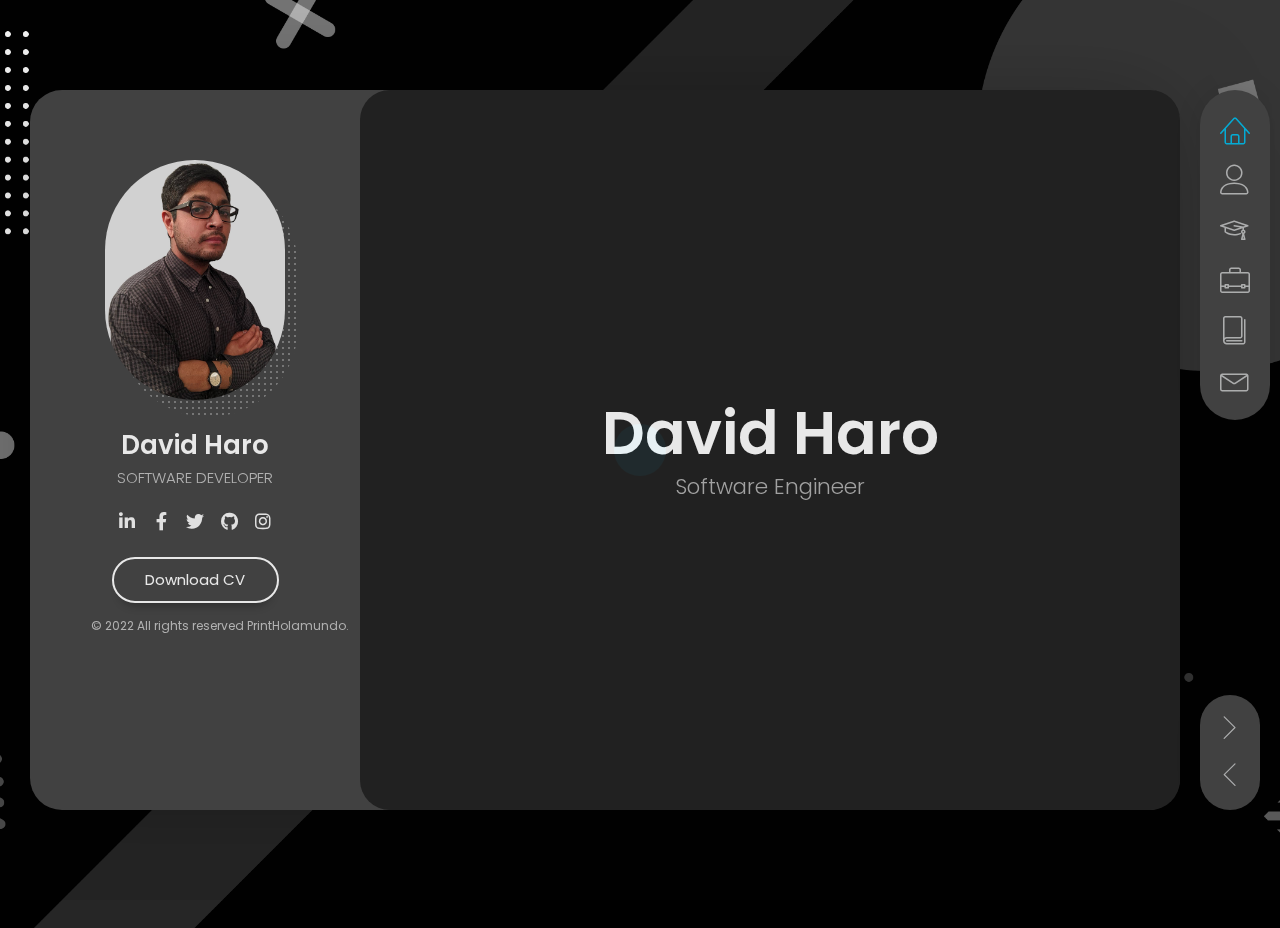
==== commit 62707b20: "update cv" ====
--- a/index.html
+++ b/index.html
@@ -3,51 +3,48 @@
 
 <head>
   <meta charset="UTF-8" />
-  <meta http-equiv="X-UA-Compatible" content="IE=edge">
-  <title>BreezyCV - Resume / CV / vCard Template</title>
+  <meta http-equiv="X-UA-Compatible" content="IE=edge" />
+  <title>David Haro | Developer</title>
   <meta name="viewport" content="width=device-width, initial-scale=1, maximum-scale=1" />
-  <meta name="description" content="BreezyCV - Resume / CV / vCard Template" />
+  <meta name="description" content="David Haro CV - Resume /" />
   <meta name="keywords" content="vcard, resposnive, retina, resume, jquery, css3, bootstrap, Material CV, portfolio" />
   <meta name="author" content="lmpixels" />
-  <link rel="shortcut icon" href="favicon.ico">
-
-
-  <link rel="stylesheet" href="css/reset.css" type="text/css">
-  <link rel="stylesheet" href="css/bootstrap-grid.min.css" type="text/css">
-  <link rel="stylesheet" href="css/animations.css" type="text/css">
-  <link rel="stylesheet" href="css/perfect-scrollbar.css" type="text/css">
-  <link rel="stylesheet" href="css/owl.carousel.css" type="text/css">
-  <link rel="stylesheet" href="css/magnific-popup.css" type="text/css">
-  <link rel="stylesheet" href="css/main.css" type="text/css">
+  <link rel="shortcut icon" href="favicon.ico" />
+
+  <link rel="stylesheet" href="css/reset.css" type="text/css" />
+  <link rel="stylesheet" href="css/bootstrap-grid.min.css" type="text/css" />
+  <link rel="stylesheet" href="css/animations.css" type="text/css" />
+  <link rel="stylesheet" href="css/perfect-scrollbar.css" type="text/css" />
+  <link rel="stylesheet" href="css/owl.carousel.css" type="text/css" />
+  <link rel="stylesheet" href="css/magnific-popup.css" type="text/css" />
+  <link rel="stylesheet" href="css/main.css" type="text/css" />
 
   <script src="js/modernizr.custom.js"></script>
 </head>
 
 <body>
   <!-- Animated Background -->
-  <div class="lm-animated-bg" style="background-image: url(img/main_bg.png);"></div>
+  <div class="lm-animated-bg" style="background-image: url(img/main_bg.png)"></div>
   <!-- /Animated Background -->
 
   <!-- Loading animation -->
   <div class="preloader">
     <div class="preloader-animation">
-      <div class="preloader-spinner">
-      </div>
+      <div class="preloader-spinner"></div>
     </div>
   </div>
   <!-- /Loading animation -->
 
   <div class="page">
     <div class="page-content">
-
       <header id="site_header" class="header mobile-menu-hide">
         <div class="header-content">
           <div class="header-photo">
-            <img src="img/main_photo.jpg" alt="David Haro">
+            <img src="img/main_photo.jpg" alt="David Haro" />
           </div>
           <div class="header-titles">
             <h2>David Haro</h2>
-            <h4>Full Stack Developer</h4>
+            <h4>SOFTWARE DEVELOPER</h4>
           </div>
         </div>
 
@@ -73,13 +70,13 @@
           <li>
             <a href="#portfolio" class="nav-anim">
               <span class="menu-icon lnr lnr-briefcase"></span>
-              <span class="link-text">Portfolio</span>
+              <span class="link-text">Portfolio (work in progress)</span>
             </a>
           </li>
           <li>
             <a href="#blog" class="nav-anim">
               <span class="menu-icon lnr lnr-book"></span>
-              <span class="link-text">Blog</span>
+              <span class="link-text">Blog (work in progress)</span>
             </a>
           </li>
           <li>
@@ -92,18 +89,34 @@
 
         <div class="social-links">
           <ul>
-            <li><a href="#" target="_blank"><i class="fab fa-linkedin-in"></i></a></li>
-            <li><a href="#" target="_blank"><i class="fab fa-facebook-f"></i></a></li>
-            <li><a href="#" target="_blank"><i class="fab fa-twitter"></i></a></li>
-            <li><a href="#" target="_blank"><i class="fab fa-github"></i></a></li>
+            <li>
+              <a href="https://www.linkedin.com/in/david-haro-26a4a8199/" target="_blank"><i
+                  class="fab fa-linkedin-in"></i></a>
+            </li>
+            <li>
+              <a href="https://www.facebook.com/david.olivaresharo/" target="_blank"><i
+                  class="fab fa-facebook-f"></i></a>
+            </li>
+            <li>
+              <a href="#" target="_blank"><i class="fab fa-twitter"></i></a>
+            </li>
+            <li>
+              <a href="https://github.com/PrintHolamundo" target="_blank"><i class="fab fa-github"></i></a>
+            </li>
+            <li>
+              <a href="https://www.instagram.com/david_oh_/" target="_blank"><i class="fab fa-instagram"></i></a>
+              </l>
           </ul>
         </div>
 
         <div class="header-buttons">
-          <a href="#" target="_blank" class="btn btn-primary">Download CV</a>
+          <a href="https://drive.google.com/file/d/1PG2FAaHDnOrWTSNssrFZ6_WfoeZNJ8RI/view?usp=sharing" target="_blank"
+            class="btn btn-primary">Download CV</a>
         </div>
 
-        <div class="copyrights"> © 2021 All rights reserved PrintHolamundo.</div>
+        <div class="copyrights">
+          © 2022 All rights reserved PrintHolamundo.
+        </div>
       </header>
 
       <!-- Mobile Navigation -->
@@ -116,8 +129,12 @@
 
       <!-- Arrows Nav -->
       <div class="lmpixels-arrows-nav">
-        <div class="lmpixels-arrow-right"><i class="lnr lnr-chevron-right"></i></div>
-        <div class="lmpixels-arrow-left"><i class="lnr lnr-chevron-left"></i></div>
+        <div class="lmpixels-arrow-right">
+          <i class="lnr lnr-chevron-right"></i>
+        </div>
+        <div class="lmpixels-arrow-left">
+          <i class="lnr lnr-chevron-left"></i>
+        </div>
       </div>
       <!-- End Arrows Nav -->
 
@@ -126,7 +143,6 @@
           <!-- Home Subpage -->
           <section data-id="home" class="animated-section start-page">
             <div class="section-content vcentered">
-
               <div class="row">
                 <div class="col-sm-12 col-md-12 col-lg-12">
                   <div class="title-block">
@@ -143,7 +159,6 @@
                   </div>
                 </div>
               </div>
-
             </div>
           </section>
           <!-- End of Home Subpage -->
@@ -158,23 +173,28 @@
               <!-- Personal Information -->
               <div class="row">
                 <div class="col-xs-12 col-sm-7">
-                  <p>My name is David Haro , I'm a Full Stack Developer currently working on a nationwide university
-                    education system in my country. I'm a quick learner and a self-starter. I love that technology is
-                    constantly evolving, and I'm always up to the challenge of learning something new. I both and enjoy
-                    and excel at collaborating with a team, as well as working independently. I'm passionate about the
-                    entire development process, and building awesome web apps with cutting-edge tech.</p>
+                  <p>
+                    My name is David Haro , I'm a Software Developer
+                    I'm a quick learner and a
+                    self-starter. I love that technology is constantly
+                    evolving, and I'm always up to the challenge of learning
+                    something new. I both and enjoy and excel at collaborating
+                    with a team, as well as working independently. I'm
+                    passionate about the entire development process, and
+                    building projects with cutting-edge tech.
+                  </p>
                 </div>
 
                 <div class="col-xs-12 col-sm-5">
                   <div class="info-list">
                     <ul>
                       <li>
-                        <span class="title">e-mail</span>
+                        <span class="title far fa-envelope fa-3x"></span>
                         <span class="value">jdohca@gmail.com</span>
                       </li>
 
                       <li>
-                        <span class="title">Phone</span>
+                        <span class="title fab fa-whatsapp fa-3x"></span>
                         <span class="value">(+52) 6182666652</span>
                       </li>
                     </ul>
@@ -203,9 +223,11 @@
                           <i class="fas fa-file-code"></i>
                         </div>
                         <div class="ci-text">
-                          <h4>Ecommerce</h4>
-                          <p>Pellentesque pellentesque, ipsum sit amet auctor accumsan, odio tortor bibendum massa, sit
-                            amet ultricies ex lectus scelerisque nibh. Ut non sodales.</p>
+                          <h4>CLEAN CODE</h4>
+                          <p>
+                            Beautiful code, like beautiful prose, is the result of many small decisions. The right
+                            method length here, the right object name there.
+                          </p>
                         </div>
                       </div>
                       <div class="info-block-w-icon">
@@ -214,8 +236,10 @@
                         </div>
                         <div class="ci-text">
                           <h4>Web Design</h4>
-                          <p>Pellentesque pellentesque, ipsum sit amet auctor accumsan, odio tortor bibendum massa, sit
-                            amet ultricies ex lectus scelerisque nibh. Ut non sodales.</p>
+                          <p>
+                            Responsible for the company website, in charge of the whole development cycle, including
+                            adding features, building pages, improving responsiveness, and debugging.
+                          </p>
                         </div>
                       </div>
                     </div>
@@ -230,9 +254,11 @@
                           <i class="fab fa-git-alt"></i>
                         </div>
                         <div class="ci-text">
-                          <h4>Copywriting</h4>
-                          <p>Pellentesque pellentesque, ipsum sit amet auctor accumsan, odio tortor bibendum massa, sit
-                            amet ultricies ex lectus scelerisque nibh. Ut non sodales.</p>
+                          <h4>GIT</h4>
+                          <p>
+                            I use Git for all of my projects so far. I have used Git for version control in small teams
+                            and have toyed around with contributing to Open Source Projects.
+                          </p>
                         </div>
                       </div>
                       <div class="info-block-w-icon">
@@ -241,8 +267,11 @@
                         </div>
                         <div class="ci-text">
                           <h4>Management</h4>
-                          <p>Pellentesque pellentesque, ipsum sit amet auctor accumsan, odio tortor bibendum massa, sit
-                            amet ultricies ex lectus scelerisque nibh. Ut non sodales.</p>
+                          <p>
+                            management of large and small groups, construction of applications as a set of small
+                            services, which run in their own process and communicate with lightweight mechanisms
+                            (usually an API of HTTP resources)
+                          </p>
                         </div>
                       </div>
                     </div>
@@ -253,84 +282,53 @@
 
               <div class="white-space-30"></div>
 
-              <!-- Testimonials -->
+              <!-- What I know -->
               <div class="row">
                 <div class="col-xs-12 col-sm-12">
                   <div class="block-title">
-                    <h3>What I know</h3>
+                    <h3>What <span>I Know</span></h3>
                   </div>
                 </div>
               </div>
 
               <div class="row">
                 <div class="col-xs-12 col-sm-12">
-                  <div class="testimonials owl-carousel">
-                    <!-- Testimonial 1 -->
-                    <div class="testimonial">
-                      <div class="img">
-                        <img src="img/testimonials/testimonial-1.jpg" alt="David Haro">
-                      </div>
-                      <div class="text">
-                        <p>Vivamus at molestie dui, eu ornare orci. Curabitur vel egestas dolor. Nulla condimentum nunc
-                          sit amet urna tempus finibus. Duis mollis leo id ligula pellentesque, at vehicula dui
-                          ultrices.</p>
-                      </div>
-
-                      <div class="author-info">
-                        <h4 class="author">Julia Hickman</h4>
-                        <h5 class="company">Omni Source</h5>
-                        <div class="icon">
-                          <i class="fas fa-quote-right"></i>
-                        </div>
-                      </div>
-                    </div>
-                    <!-- End of Testimonial 1 -->
-
-                    <!-- Testimonial 2 -->
-                    <div class="testimonial">
-                      <div class="img">
-                        <img src="img/testimonials/testimonial-2.jpg" alt="David Haro">
-                      </div>
-                      <div class="text">
-                        <p>Vivamus at molestie dui, eu ornare orci. Curabitur vel egestas dolor. Nulla condimentum nunc
-                          sit amet urna tempus finibus. Duis mollis leo id ligula pellentesque, at vehicula dui
-                          ultrices.</p>
-                      </div>
-
-                      <div class="author-info">
-                        <h4 class="author">Robert Watkins</h4>
-                        <h5 class="company">Endicott Shoes</h5>
-                        <div class="icon">
-                          <i class="fas fa-quote-right"></i>
-                        </div>
-                      </div>
-                    </div>
-                    <!-- End of Testimonial 2 -->
-
-                    <!-- Testimonial 3 -->
-                    <div class="testimonial">
-                      <div class="img">
-                        <img src="img/testimonials/testimonial-3.jpg" alt="David Haro">
-                      </div>
-                      <div class="text">
-                        <p>Vivamus at molestie dui, eu ornare orci. Curabitur vel egestas dolor. Nulla condimentum nunc
-                          sit amet urna tempus finibus. Duis mollis leo id ligula pellentesque, at vehicula dui
-                          ultrices.</p>
-                      </div>
-
-                      <div class="author-info">
-                        <h4 class="author">Kristin Carroll</h4>
-                        <h5 class="company">Helping Hand</h5>
-                        <div class="icon">
-                          <i class="fas fa-quote-right"></i>
-                        </div>
-                      </div>
-                    </div>
-                    <!-- End of Testimonial 3 -->
-                  </div>
-                </div>
-              </div>
-              <!-- End of Testimonials -->
+                  <div class="clients owl-carousel">
+                    <div class="client-block">
+                      <a href="https://angular.io/" target="_blank" title="Angular">
+                        <i class="fab fa-angular fa-7x"></i>
+                      </a>
+                    </div>
+
+                    <div class="client-block">
+                      <a href="https://www.meteor.com/" target="_blank" title="Meteor JS">
+                        <i class="fas fa-meteor fa-7x"></i>
+                      </a>
+                    </div>
+
+                    <div class="client-block">
+                      <a href="https://nodejs.org/" target="_blank" title="Node JS">
+                        <i class="fab fa-node fa-7x"></i>
+                      </a>
+                    </div>
+
+                    <div class="client-block">
+                      <a href="https://reactjs.org/" target="_blank" title="React JS">
+                        <i class="fab fa-react fa-7x"></i>
+                      </a>
+                    </div>
+
+                    <div class="client-block">
+                      <a href="https://vuejs.org/" target="_blank" title="Logo">
+                        <i class="fab fa-vuejs fa-7x"></i>
+                      </a>
+                    </div>
+
+                  </div>
+                </div>
+              </div>
+
+              <!-- End of What I know -->
 
               <div class="white-space-50"></div>
 
@@ -338,7 +336,7 @@
               <div class="row">
                 <div class="col-xs-12 col-sm-12">
                   <div class="block-title">
-                    <h3>Cilents</h3>
+                    <h3><span>Cilents</span></h3>
                   </div>
                 </div>
               </div>
@@ -346,48 +344,23 @@
               <div class="row">
                 <div class="col-xs-12 col-sm-12">
                   <div class="clients owl-carousel">
-
-                    <div class="client-block">
-                      <a href="#" target="_blank" title="Logo">
-                        <img src="img/clients/client-1.png" alt="Logo">
-                      </a>
-                    </div>
-
-                    <div class="client-block">
-                      <a href="#" target="_blank" title="Logo">
-                        <img src="img/clients/client-2.png" alt="Logo">
-                      </a>
-                    </div>
-
-                    <div class="client-block">
-                      <a href="#" target="_blank" title="Logo">
-                        <img src="img/clients/client-3.png" alt="Logo">
-                      </a>
-                    </div>
-
-                    <div class="client-block">
-                      <a href="#" target="_blank" title="Logo">
-                        <img src="img/clients/client-4.png" alt="Logo">
-                      </a>
-                    </div>
-
-                    <div class="client-block">
-                      <a href="#" target="_blank" title="Logo">
-                        <img src="img/clients/client-5.png" alt="Logo">
-                      </a>
-                    </div>
-
-                    <div class="client-block">
-                      <a href="#" target="_blank" title="Logo">
-                        <img src="img/clients/client-6.png" alt="Logo">
-                      </a>
-                    </div>
-
-                    <div class="client-block">
-                      <a href="#" target="_blank" title="Logo">
-                        <img src="img/clients/client-7.png" alt="Logo">
-                      </a>
-                    </div>
+                    <div class="client-block">
+                      <a href="http://icepcasserole.com.mx/" target="_blank" title="Logo">
+                        <img src="img/clients/client-1.png" alt="Logo" />
+                      </a>
+                    </div>
+
+                    <div class="client-block">
+                      <a href="https://zonanorte.icep.edu.mx/" target="_blank" title="Logo">
+                        <img src="img/clients/client-2.png" alt="Logo" />
+                      </a>
+                    </div>
+
+
+
+
+
+
 
                   </div>
                 </div>
@@ -396,13 +369,11 @@
 
               <div class="white-space-50"></div>
 
-
               <div class="white-space-50"></div>
 
-              <!-- Fun Facts -->
+              <!-- Fun Facts 
               <div class="row">
                 <div class="col-xs-12 col-sm-12">
-
                   <div class="block-title">
                     <h3><span>Philosophy</span></h3>
                   </div>
@@ -410,35 +381,53 @@
               </div>
 
               <div class="row">
-                <div class="col-xs-12 col-sm-4">
-                  <div class="fun-fact gray-default">
-                    <i class="lnr lnr-heart"></i>
-                    <h4>Happy Clients</h4>
-                    <span class="fun-fact-block-value">578</span>
-                    <span class="fun-fact-block-text"></span>
-                  </div>
-                </div>
-
-                <div class="col-xs-12 col-sm-4">
-                  <div class="fun-fact gray-default">
-                    <i class="lnr lnr-clock"></i>
-                    <h4>Working Hours</h4>
-                    <span class="fun-fact-block-value">4,780</span>
-                    <span class="fun-fact-block-text"></span>
-                  </div>
-                </div>
-
-                <div class="col-xs-12 col-sm-4 ">
-                  <div class="fun-fact gray-default">
-                    <i class="lnr lnr-star"></i>
-                    <h4>Awards Won</h4>
-                    <span class="fun-fact-block-value">15</span>
-                    <span class="fun-fact-block-text"></span>
+                <div class="col-xs-12 col-sm-12">
+                  <div class="clients owl-carousel">
+                    <div class="client-block">
+                      <a href="#" target="_blank" title="Logo">
+                        <img src="img/clients/client-1.png" alt="Logo" />
+                      </a>
+                    </div>
+
+                    <div class="client-block">
+                      <a href="#" target="_blank" title="Logo">
+                        <img src="img/clients/client-2.png" alt="Logo" />
+                      </a>
+                    </div>
+
+                    <div class="client-block">
+                      <a href="#" target="_blank" title="Logo">
+                        <img src="img/clients/client-3.png" alt="Logo" />
+                      </a>
+                    </div>
+
+                    <div class="client-block">
+                      <a href="#" target="_blank" title="Logo">
+                        <img src="img/clients/client-4.png" alt="Logo" />
+                      </a>
+                    </div>
+
+                    <div class="client-block">
+                      <a href="#" target="_blank" title="Logo">
+                        <img src="img/clients/client-5.png" alt="Logo" />
+                      </a>
+                    </div>
+
+                    <div class="client-block">
+                      <a href="#" target="_blank" title="Logo">
+                        <img src="img/clients/client-6.png" alt="Logo" />
+                      </a>
+                    </div>
+
+                    <div class="client-block">
+                      <a href="#" target="_blank" title="Logo">
+                        <img src="img/clients/client-7.png" alt="Logo" />
+                      </a>
+                    </div>
                   </div>
                 </div>
               </div>
               <!-- End of Fun Facts -->
-
             </div>
           </section>
           <!-- End of About Me Subpage -->
@@ -450,10 +439,8 @@
             </div>
 
             <div class="section-content">
-
               <div class="row">
                 <div class="col-xs-12 col-sm-7">
-
                   <div class="block-title">
                     <h3>Education</h3>
                   </div>
@@ -461,29 +448,20 @@
                   <div class="timeline timeline-second-style clearfix">
                     <div class="timeline-item clearfix">
                       <div class="left-part">
-                        <h5 class="item-period">2008</h5>
-                        <span class="item-company">University of Studies</span>
+                        <h5 class="item-period">January 2020
+                        </h5>
+                        <span class="item-company">University of Durango
+                          Instituto Tecnológico de Durango</span>
                       </div>
                       <div class="divider"></div>
                       <div class="right-part">
-                        <h4 class="item-title">Frontend Development</h4>
-                        <p>Maecenas finibus nec sem ut imperdiet. Ut tincidunt est ac dolor aliquam sodales. Phasellus
-                          sed mauris hendrerit, laoreet sem in, lobortis ante.</p>
-                      </div>
-                    </div>
-
-                    <div class="timeline-item clearfix">
-                      <div class="left-part">
-                        <h5 class="item-period">2007</h5>
-                        <span class="item-company">University of Studies</span>
-                      </div>
-                      <div class="divider"></div>
-                      <div class="right-part">
-                        <h4 class="item-title">Graphic Design</h4>
-                        <p>Aliquam tincidunt malesuada tortor vitae iaculis. In eu turpis iaculis, feugiat risus quis,
-                          aliquet urna. Quisque fringilla mollis risus, eu pulvinar dolor.</p>
-                      </div>
-                    </div>
+                        <h4 class="item-title">Bachelor's Degree, Computer Science</h4>
+                        <p>
+                          Computer science degree , IOT , Data analyst
+                        </p>
+                      </div>
+                    </div>
+
                   </div>
 
                   <div class="white-space-50"></div>
@@ -495,94 +473,138 @@
                   <div class="timeline timeline-second-style clearfix">
                     <div class="timeline-item clearfix">
                       <div class="left-part">
-                        <h5 class="item-period">2016 - Current</h5>
-                        <span class="item-company">Google</span>
+                        <h5 class="item-period">March 2021 - Current</h5>
+                        <span class="item-company">TATA CONSULTANCY SERVICES
+                        </span>
                       </div>
                       <div class="divider"></div>
                       <div class="right-part">
-                        <h4 class="item-title">Lead Ui/Ux Designer</h4>
-                        <p>Praesent dignissim sollicitudin justo, sed elementum quam lacinia quis. Phasellus eleifend
-                          tristique posuere. Sed vitae dui nec magna.</p>
+                        <h4 class="item-title">CoffeeScript / Backbone / Less / Java Spring Boot•</h4>
+                        <p>
+                          System maintenance, bug fixing, query optimization,
+                          API consumption, css design adjustment for (Element Fleet)</p>
+                        <h4 class="item-title">Aws S3 / Python / Flask / Postgresql / Java Spring Boot•</h4>
+                        <p>
+                          One Wind Renewable Service Calculator Tool for (General Electric)
+                        </p>
                       </div>
                     </div>
 
                     <div class="timeline-item clearfix">
                       <div class="left-part">
-                        <h5 class="item-period">2013 - 2016</h5>
-                        <span class="item-company">Adobe</span>
+                        <h5 class="item-period">August 2020 - Current</h5>
+                        <span class="item-company">ICEP CASSEROLE UNIVERSITIES
+                        </span>
                       </div>
                       <div class="divider"></div>
                       <div class="right-part">
-                        <h4 class="item-title">Senior Ui/Ux Designer</h4>
-                        <p>Maecenas tempus faucibus rutrum. Duis eu aliquam urna. Proin vitae nulla tristique, ornare
-                          felis id, congue libero. Nam volutpat euismod quam.</p>
+                        <h4 class="item-title">Web Developer / JavaScript / Angular / MongoDB•</h4>
+                        <p>
+                          Full stack develop of administrative, academic and financial system, adaptation
+                          and training of virtual educational system based on moodle
+
+                        </p>
                       </div>
                     </div>
 
                     <div class="timeline-item clearfix">
                       <div class="left-part">
-                        <h5 class="item-period">2011 - 2013</h5>
-                        <span class="item-company">Google</span>
+                        <h5 class="item-period">Jan 2020 - Jun 2020</h5>
+                        <span class="item-company">4+1 CREATIVE</span>
                       </div>
                       <div class="divider"></div>
                       <div class="right-part">
-                        <h4 class="item-title">Junior Ui/Ux Designer</h4>
-                        <p>Duis mollis nunc quis quam viverra venenatis. Nulla nulla arcu, congue vitae nunc ac, sodales
-                          ultricies diam. Nullam justo leo, tincidunt sit amet.</p>
-                      </div>
-                    </div>
-                  </div>
-
-                </div>
+                        <h4 class="item-title">IOT Project / Microcontrollers / C++ / Assembly / Arduino / Raspberrypi•
+                        </h4>
+                        <p>
+                          Developer Arduino and raspberry pi IOT project
+                          Automation of industrial mining machines
+
+                        </p>
+                      </div>
+                    </div>
+
+                    <div class="timeline-item clearfix">
+                      <div class="left-part">
+                        <h5 class="item-period">JUN 2018 - JAN2019</h5>
+                        <span class="item-company">KEYTOP USA</span>
+                      </div>
+                      <div class="divider"></div>
+                      <div class="right-part">
+                        <h4 class="item-title">Freelance / Front-end Developer / API Consume / GO / ScyllaDB•</h4>
+                        <p>
+                          Design a better and more efficient database, query's optimization.
+                          Automatic report generation (Front-End)
+                        </p>
+                      </div>
+                    </div>
+
+                    <div class="timeline-item clearfix">
+                      <div class="left-part">
+                        <h5 class="item-period">JAN 2015 - JUN2018</h5>
+                        <span class="item-company">ONAPPAFA</span>
+                      </div>
+                      <div class="divider"></div>
+                      <div class="right-part">
+                        <h4 class="item-title">Desktop system / Phyton / SQL / Relational DataBase•</h4>
+                        <p>
+                          Complete administrative system for registration of foreign vehicles. Database
+                          creation, automation for data capture, query design.
+
+                        </p>
+                      </div>
+                    </div>
+                  </div>
+                </div>
+
 
                 <!-- Skills & Certificates -->
                 <div class="col-xs-12 col-sm-5">
                   <!-- Design Skills -->
                   <div class="block-title">
-                    <h3>Design <span>Skills</span></h3>
+                    <h3>WEB <span>FRAMEWORKS</span></h3>
                   </div>
 
                   <div class="skills-info skills-second-style">
                     <!-- Skill 1 -->
+                    <!-- End of Skill 1 -->
+
+                    <!-- Skill 2 -->
                     <div class="skill clearfix">
-                      <h4>Web Design</h4>
-                      <div class="skill-value">95%</div>
+                      <h4>METEOR JS</h4>
+                      <div class="skill-value">90%</div>
                     </div>
                     <div class="skill-container skill-1">
                       <div class="skill-percentage"></div>
                     </div>
-                    <!-- End of Skill 1 -->
-
-                    <!-- Skill 2 -->
-                    <div class="skill clearfix">
-                      <h4>Print Design</h4>
-                      <div class="skill-value">65%</div>
-                    </div>
-                    <div class="skill-container skill-2">
-                      <div class="skill-percentage"></div>
-                    </div>
                     <!-- End of Skill 2 -->
 
                     <!-- Skill 3 -->
                     <div class="skill clearfix">
-                      <h4>Logo Design</h4>
-                      <div class="skill-value">80%</div>
-                    </div>
-                    <div class="skill-container skill-3">
+                      <h4>ANGULAR JS</h4>
+                      <div class="skill-value">85%</div>
+                    </div>
+                    <div class="skill-container skill-4">
                       <div class="skill-percentage"></div>
                     </div>
                     <!-- End of Skill 3 -->
 
                     <!-- Skill 4 -->
                     <div class="skill clearfix">
-                      <h4>Graphic Design</h4>
-                      <div class="skill-value">90%</div>
+                      <h4>NODE JS</h4>
+                      <div class="skill-value">85%</div>
                     </div>
                     <div class="skill-container skill-4">
                       <div class="skill-percentage"></div>
                     </div>
                     <!-- End of Skill 4 -->
-
+                    <div class="skill clearfix">
+                      <h4>VUE JS</h4>
+                      <div class="skill-value">85%</div>
+                    </div>
+                    <div class="skill-container skill-4">
+                      <div class="skill-percentage"></div>
+                    </div>
                   </div>
                   <!-- End of Design Skills -->
 
@@ -606,7 +628,7 @@
 
                     <!-- Skill 6 -->
                     <div class="skill clearfix">
-                      <h4>PHP</h4>
+                      <h4>PHYTON</h4>
                       <div class="skill-value">85%</div>
                     </div>
                     <div class="skill-container skill-6">
@@ -616,35 +638,78 @@
 
                     <!-- Skill 7 -->
                     <div class="skill clearfix">
-                      <h4>HTML/CSS</h4>
-                      <div class="skill-value">100%</div>
-                    </div>
-                    <div class="skill-container skill-7">
+                      <h4>C++</h4>
+                      <div class="skill-value">35%</div>
+                    </div>
+                    <div class="skill-container skill-6">
+                      <div class="skill-percentage"></div>
+                    </div>
+                    <!-- End of Skill 7 -->
+
+                    <!-- Skill 8 -->
+                    <!-- End of Skill 8 -->
+
+                    <!-- Skill 9 -->
+                    <div class="skill clearfix">
+                      <h4>JAVA</h4>
+                      <div class="skill-value">35%</div>
+                    </div>
+                    <div class="skill-container skill-8">
+                      <div class="skill-percentage"></div>
+                    </div>
+                    <!-- End of Skill 9 -->
+                  </div>
+                  <!-- End of Coding Skills -->
+                  <div class="white-space-10"></div>
+
+                  <!-- Coding Skills -->
+                  <div class="block-title">
+                    <h3>DATABASE <span>Skills</span></h3>
+                  </div>
+
+                  <div class="skills-info skills-second-style">
+                    <!-- Skill 5 -->
+                    <div class="skill clearfix">
+                      <h4>MONGO DB</h4>
+                      <div class="skill-value">95%</div>
+                    </div>
+                    <div class="skill-container skill-5">
+                      <div class="skill-percentage"></div>
+                    </div>
+                    <!-- End of Skill 5 -->
+
+                    <!-- Skill 6 -->
+                    <div class="skill clearfix">
+                      <h4>SQL</h4>
+                      <div class="skill-value">85%</div>
+                    </div>
+                    <div class="skill-container skill-6">
+                      <div class="skill-percentage"></div>
+                    </div>
+                    <!-- End of Skill 6 -->
+
+                    <!-- Skill 7 -->
+                    <div class="skill clearfix">
+                      <h4>SQLITE</h4>
+                      <div class="skill-value">85%</div>
+                    </div>
+                    <div class="skill-container skill-6">
                       <div class="skill-percentage"></div>
                     </div>
                     <!-- End of Skill 7 -->
 
                     <!-- Skill 8 -->
                     <div class="skill clearfix">
-                      <h4>Smarty/Twig</h4>
-                      <div class="skill-value">75%</div>
+                      <h4>GraphQL</h4>
+                      <div class="skill-value">35%</div>
                     </div>
                     <div class="skill-container skill-8">
                       <div class="skill-percentage"></div>
                     </div>
                     <!-- End of Skill 8 -->
 
-                    <!-- Skill 9 -->
-                    <div class="skill clearfix">
-                      <h4>Perl</h4>
-                      <div class="skill-value">90%</div>
-                    </div>
-                    <div class="skill-container skill-9">
-                      <div class="skill-percentage"></div>
-                    </div>
                     <!-- End of Skill 9 -->
                   </div>
-                  <!-- End of Coding Skills -->
 
                   <div class="white-space-10"></div>
 
@@ -654,8 +719,7 @@
                   </div>
 
                   <ul class="knowledges">
-                    <li>Marketing</li>
-                    <li>Print</li>
+                    <li>Microcontroller</li>
                     <li>Digital Design</li>
                     <li>Social Media</li>
                     <li>Time Management</li>
@@ -663,6 +727,8 @@
                     <li>Problem-Solving</li>
                     <li>Social Networking</li>
                     <li>Flexibility</li>
+                    <li>Linux</li>
+                    <li>Windows</li>
                   </ul>
                   <!-- End of Knowledges -->
                 </div>
@@ -671,7 +737,7 @@
 
               <div class="white-space-50"></div>
 
-              <!-- Certificates -->
+              <!-- Certificates 
               <div class="row">
                 <div class="col-xs-12 col-sm-12">
                   <div class="block-title">
@@ -681,11 +747,11 @@
               </div>
 
               <div class="row">
-                <!-- Certificate 1 -->
+                <!-- Certificate 1 --
                 <div class="col-xs-12 col-sm-6">
                   <div class="certificate-item clearfix">
                     <div class="certi-logo">
-                      <img src="img/clients/client-1.png" alt="logo">
+                      <img src="img/clients/client-1.png" alt="logo" />
                     </div>
 
                     <div class="certi-content">
@@ -704,13 +770,13 @@
                     </div>
                   </div>
                 </div>
-                <!-- End of Certificate 1 -->
-
-                <!-- Certificate 2 -->
+                <!-- End of Certificate 1 -
+
+                <!-- Certificate 2 --
                 <div class="col-xs-12 col-sm-6">
                   <div class="certificate-item clearfix">
                     <div class="certi-logo">
-                      <img src="img/clients/client-1.png" alt="logo">
+                      <img src="img/clients/client-1.png" alt="logo" />
                     </div>
 
                     <div class="certi-content">
@@ -729,8 +795,7 @@
                     </div>
                   </div>
                 </div>
-                <!-- End of Certificate 2 -->
-
+                <!-- End of Certificate 2 --
               </div>
               <!-- End of Certificates -->
             </div>
@@ -740,28 +805,26 @@
           <!-- Portfolio Subpage -->
           <section data-id="portfolio" class="animated-section">
             <div class="page-title">
-              <h2>Portfolio</h2>
+              <h2>Portfolio (work in progress) </h2>
             </div>
 
             <div class="section-content">
-
               <div class="row">
                 <div class="col-xs-12 col-sm-12">
                   <!-- Portfolio Content -->
                   <div class="portfolio-content">
-
                     <ul class="portfolio-filters">
                       <li class="active">
                         <a class="filter btn btn-sm btn-link" data-group="category_all">All</a>
                       </li>
                       <li>
-                        <a class="filter btn btn-sm btn-link" data-group="category_detailed">Detailed</a>
+                        <a class="filter btn btn-sm btn-link" data-group="category_soundcloud">General Electric</a>
                       </li>
                       <li>
                         <a class="filter btn btn-sm btn-link" data-group="category_mockups">Mockups</a>
                       </li>
                       <li>
-                        <a class="filter btn btn-sm btn-link" data-group="category_soundcloud">SoundCloud</a>
+                        <a class="filter btn btn-sm btn-link" data-group="category_detailed">Detailed</a>
                       </li>
                       <li>
                         <a class="filter btn btn-sm btn-link" data-group="category_vimeo-videos">Vimeo Videos</a>
@@ -773,33 +836,27 @@
 
                     <!-- Portfolio Grid -->
                     <div class="portfolio-grid three-columns">
-
                       <figure class="item lbaudio" data-groups='["category_all", "category_soundcloud"]'>
                         <div class="portfolio-item-img">
-                          <img src="img/portfolio/1.jpg" alt="SoundCloud Audio" title="" />
-                          <a href="https://w.soundcloud.com/player/?url=https%3A//api.soundcloud.com/tracks/221650664&#038;color=%23ff5500&#038;auto_play=false&#038;hide_related=false&#038;show_comments=true&#038;show_user=true&#038;show_reposts=false&#038;show_teaser=true&#038;visual=true"
-                            class="lightbox mfp-iframe" title="SoundCloud Audio"></a>
-                        </div>
-
-                        <i class="fa fa-volume-up"></i>
-                        <h4 class="name">SoundCloud Audio</h4>
-                        <span class="category">SoundCloud</span>
+                          <img src="img/portfolio/1.png" alt="SoundCloud Audio" title="" />
+                          <a href="https://www.ge.com/" target="popup"
+                            onClick="window.open(this.href, this.target); return false;"></a>
+                        </div>
+                        <h4 class="name">General Electric</h4>
                       </figure>
 
-                      <figure class="item standard" data-groups='["category_all", "category_detailed"]'>
+                      <figure class="item lbaudio" data-groups='["category_all", "category_soundcloud"]'>
                         <div class="portfolio-item-img">
-                          <img src="img/portfolio/2.jpg" alt="Media Project 2" title="" />
-                          <a href="portfolio-1.html" class="ajax-page-load"></a>
-                        </div>
-
-                        <i class="far fa-file-alt"></i>
-                        <h4 class="name">Detailed Project 2</h4>
-                        <span class="category">Detailed</span>
+                          <img src="img/portfolio/2.png" alt="SoundCloud Audio" title="" />
+                          <a href="https://www.elementfleet.com/" target="popup"
+                            onClick="window.open(this.href, this.target); return false;"></a>
+                        </div>
+                        <h4 class="name">Element Fleet</h4>
                       </figure>
 
                       <figure class="item lbvideo" data-groups='["category_all", "category_vimeo-videos"]'>
                         <div class="portfolio-item-img">
-                          <img src="img/portfolio/3.jpg" alt="Vimeo Video 1" title="" />
+                          <img src="img/portfolio/4.jpg" alt="Vimeo Video 1" title="" />
                           <a href="https://player.vimeo.com/video/158284739" class="lightbox mfp-iframe"
                             title="Vimeo Video 1"></a>
                         </div>
@@ -831,16 +888,13 @@
                         <span class="category">Mockups</span>
                       </figure>
 
-                      <figure class="item lbvideo" data-groups='["category_all", "category_youtube-videos"]'>
+                      <figure class="item lbaudio" data-groups='["category_all", "category_soundcloud"]'>
                         <div class="portfolio-item-img">
-                          <img src="img/portfolio/6.jpg" alt="YouTube Video 1" title="" />
-                          <a href="https://www.youtube.com/embed/bg0gv2YpIok" class="lightbox mfp-iframe"
-                            title="YouTube Video 1"></a>
-                        </div>
-
-                        <i class="fas fa-video"></i>
-                        <h4 class="name">YouTube Video 1</h4>
-                        <span class="category">YouTube Videos</span>
+                          <img src="img/portfolio/3.png" alt="SoundCloud Audio" title="" />
+                          <a href="https://icep.edu.mx/" target="popup"
+                            onClick="window.open(this.href, this.target); return false;"></a>
+                        </div>
+                        <h4 class="name">ICEP</h4>
                       </figure>
                     </div>
                   </div>
@@ -854,14 +908,13 @@
           <!-- Blog Subpage -->
           <section data-id="blog" class="animated-section">
             <div class="page-title">
-              <h2>Blog</h2>
+              <h2>Blog (work in progress)</h2>
             </div>
 
             <div class="section-content">
               <div class="row">
                 <div class="col-xs-12 col-sm-12">
                   <div class="blog-masonry two-columns clearfix">
-
                     <!-- Blog Post 1 -->
                     <div class="item post-1">
                       <div class="blog-card">
@@ -878,7 +931,9 @@
                         <div class="post-info">
                           <div class="post-date">05 Mar 2020</div>
                           <a href="blog-post-1.html">
-                            <h4 class="blog-item-title">Why I Switched to Sketch For UI Design</h4>
+                            <h4 class="blog-item-title">
+                              Why I Switched to Sketch For UI Design
+                            </h4>
                           </a>
                         </div>
                       </div>
@@ -901,7 +956,9 @@
                         <div class="post-info">
                           <div class="post-date">23 Feb 2020</div>
                           <a href="blog-post-1.html">
-                            <h4 class="blog-item-title">Best Practices for Animated Progress Indicators</h4>
+                            <h4 class="blog-item-title">
+                              Best Practices for Animated Progress Indicators
+                            </h4>
                           </a>
                         </div>
                       </div>
@@ -924,7 +981,9 @@
                         <div class="post-info">
                           <div class="post-date">06 Feb 2020</div>
                           <a href="blog-post-1.html">
-                            <h4 class="blog-item-title">Designing the Perfect Feature Comparison Table</h4>
+                            <h4 class="blog-item-title">
+                              Designing the Perfect Feature Comparison Table
+                            </h4>
                           </a>
                         </div>
                       </div>
@@ -947,7 +1006,9 @@
                         <div class="post-info">
                           <div class="post-date">07 Jan 2020</div>
                           <a href="blog-post-1.html">
-                            <h4 class="blog-item-title">An Overview of E-Commerce Platforms</h4>
+                            <h4 class="blog-item-title">
+                              An Overview of E-Commerce Platforms
+                            </h4>
                           </a>
                         </div>
                       </div>
@@ -957,8 +1018,6 @@
                 </div>
               </div>
             </div>
-
-
           </section>
           <!-- End of Blog Subpage -->
 
@@ -969,27 +1028,26 @@
             </div>
 
             <div class="section-content">
-
               <div class="row">
                 <!-- Contact Info -->
                 <div class="col-xs-12 col-sm-4">
                   <div class="lm-info-block gray-default">
                     <i class="lnr lnr-map-marker"></i>
-                    <h4>San Francisco</h4>
+                    <h4>MEX</h4>
                     <span class="lm-info-block-value"></span>
                     <span class="lm-info-block-text"></span>
                   </div>
 
                   <div class="lm-info-block gray-default">
                     <i class="lnr lnr-phone-handset"></i>
-                    <h4>415-832-2000</h4>
+                    <h4>(+52) 618-266-6652</h4>
                     <span class="lm-info-block-value"></span>
                     <span class="lm-info-block-text"></span>
                   </div>
 
                   <div class="lm-info-block gray-default">
                     <i class="lnr lnr-envelope"></i>
-                    <h4>alex@example.com</h4>
+                    <h4>jdohca@gmail.com</h4>
                     <span class="lm-info-block-value"></span>
                     <span class="lm-info-block-text"></span>
                   </div>
@@ -1000,20 +1058,16 @@
                     <span class="lm-info-block-value"></span>
                     <span class="lm-info-block-text"></span>
                   </div>
-
-
                 </div>
                 <!-- End of Contact Info -->
 
                 <!-- Contact Form -->
                 <div class="col-xs-12 col-sm-8">
-                  <div id="map" class="map"></div>
                   <div class="block-title">
                     <h3>How Can I <span>Help You?</span></h3>
                   </div>
 
                   <form id="contact_form" class="contact-form" action="contact_form/contact_form.php" method="post">
-
                     <div class="messages"></div>
 
                     <div class="controls two-columns">
@@ -1021,7 +1075,7 @@
                         <div class="left-column">
                           <div class="form-group form-group-with-icon">
                             <input id="form_name" type="text" name="name" class="form-control" placeholder=""
-                              required="required" data-error="Name is required.">
+                              required="required" data-error="Name is required." />
                             <label>Full Name</label>
                             <div class="form-control-border"></div>
                             <div class="help-block with-errors"></div>
@@ -1029,7 +1083,7 @@
 
                           <div class="form-group form-group-with-icon">
                             <input id="form_email" type="email" name="email" class="form-control" placeholder=""
-                              required="required" data-error="Valid email is required.">
+                              required="required" data-error="Valid email is required." />
                             <label>Email Address</label>
                             <div class="form-control-border"></div>
                             <div class="help-block with-errors"></div>
@@ -1037,7 +1091,7 @@
 
                           <div class="form-group form-group-with-icon">
                             <input id="form_subject" type="text" name="subject" class="form-control" placeholder=""
-                              required="required" data-error="Subject is required.">
+                              required="required" data-error="Subject is required." />
                             <label>Subject</label>
                             <div class="form-control-border"></div>
                             <div class="help-block with-errors"></div>
@@ -1057,36 +1111,34 @@
                       <div class="g-recaptcha" data-sitekey="6LdqmCAUAAAAAMMNEZvn6g4W5e0or2sZmAVpxVqI"
                         data-theme="dark"></div>
 
-                      <input type="submit" class="button btn-send" value="Send message">
+                      <input type="submit" class="button btn-send" value="Send message" />
                     </div>
                   </form>
                 </div>
                 <!-- End of Contact Form -->
               </div>
-
             </div>
           </section>
           <!-- End of Contact Subpage -->
         </div>
       </div>
-
     </div>
   </div>
+
 
   <script src="js/jquery-2.1.3.min.js"></script>
   <script src="js/modernizr.custom.js"></script>
   <script src="js/animating.js"></script>
 
   <script src="js/imagesloaded.pkgd.min.js"></script>
-  <script src='https://www.google.com/recaptcha/api.js'></script>
-
-  <script src='js/perfect-scrollbar.min.js'></script>
-  <script src='js/jquery.shuffle.min.js'></script>
-  <script src='js/masonry.pkgd.min.js'></script>
-  <script src='js/owl.carousel.min.js'></script>
+  <script src="https://www.google.com/recaptcha/api.js"></script>
+
+  <script src="js/perfect-scrollbar.min.js"></script>
+  <script src="js/jquery.shuffle.min.js"></script>
+  <script src="js/masonry.pkgd.min.js"></script>
+  <script src="js/owl.carousel.min.js"></script>
   <script src="js/jquery.magnific-popup.min.js"></script>
 
-  <script src="https://maps.googleapis.com/maps/api/js?key=AIzaSyCrDf32aQTCVENBhFJbMBKOUTiUAABtC2o"></script>
   <script src="js/jquery.googlemap.js"></script>
   <script src="js/validator.js"></script>
   <script src="js/main.js"></script>
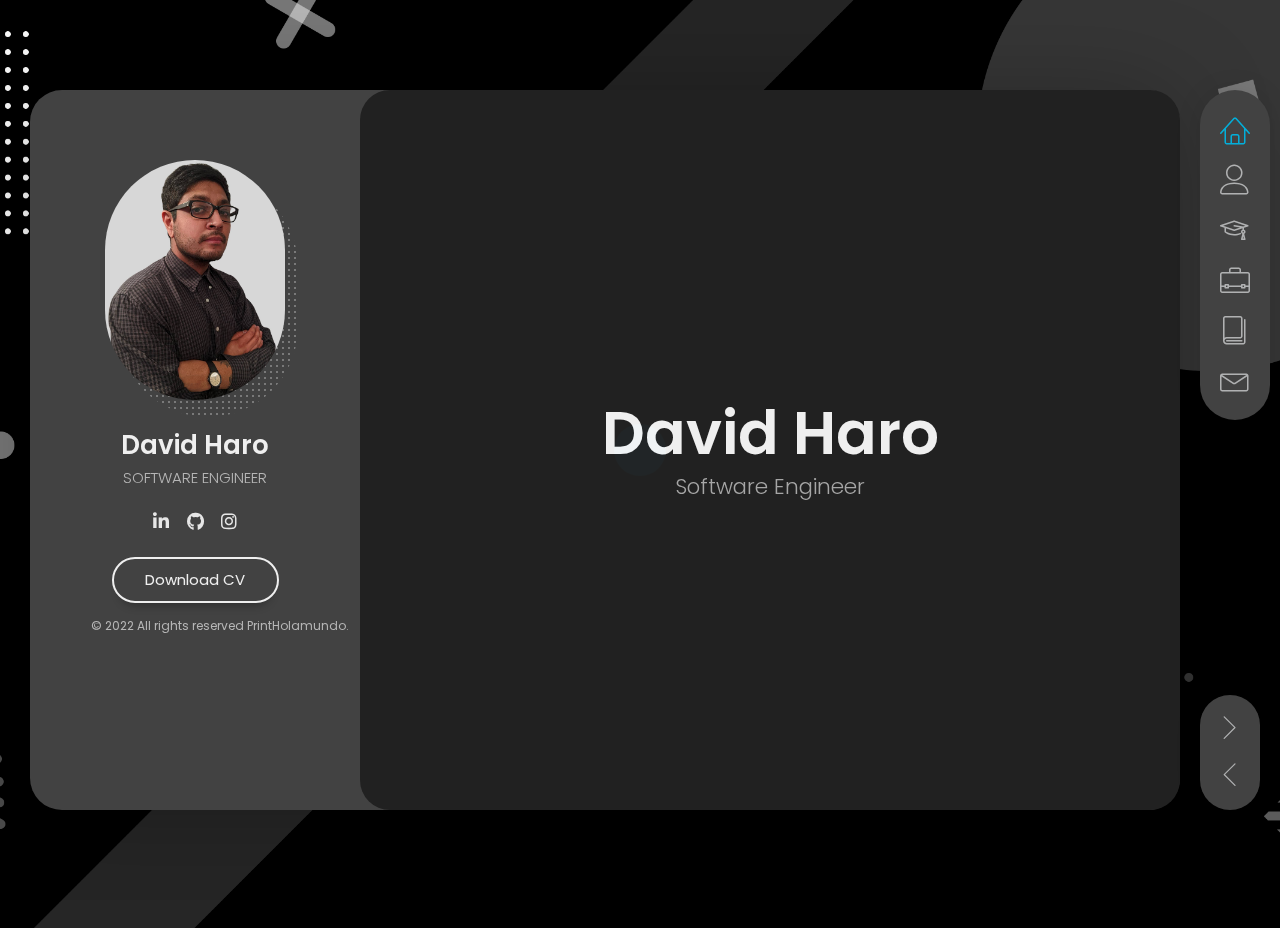
==== commit 1b511748: "Update" ====
--- a/index.html
+++ b/index.html
@@ -44,7 +44,7 @@
           </div>
           <div class="header-titles">
             <h2>David Haro</h2>
-            <h4>SOFTWARE DEVELOPER</h4>
+            <h4>SOFTWARE ENGINEER</h4>
           </div>
         </div>
 
@@ -94,13 +94,6 @@
                   class="fab fa-linkedin-in"></i></a>
             </li>
             <li>
-              <a href="https://www.facebook.com/david.olivaresharo/" target="_blank"><i
-                  class="fab fa-facebook-f"></i></a>
-            </li>
-            <li>
-              <a href="#" target="_blank"><i class="fab fa-twitter"></i></a>
-            </li>
-            <li>
               <a href="https://github.com/PrintHolamundo" target="_blank"><i class="fab fa-github"></i></a>
             </li>
             <li>
@@ -174,9 +167,8 @@
               <div class="row">
                 <div class="col-xs-12 col-sm-7">
                   <p>
-                    My name is David Haro , I'm a Software Developer
-                    I'm a quick learner and a
-                    self-starter. I love that technology is constantly
+                    My name is David Haro ,quick learner and a
+                    self-starter.I love that technology is constantly
                     evolving, and I'm always up to the challenge of learning
                     something new. I both and enjoy and excel at collaborating
                     with a team, as well as working independently. I'm
@@ -192,11 +184,6 @@
                         <span class="title far fa-envelope fa-3x"></span>
                         <span class="value">jdohca@gmail.com</span>
                       </li>
-
-                      <li>
-                        <span class="title fab fa-whatsapp fa-3x"></span>
-                        <span class="value">(+52) 6182666652</span>
-                      </li>
                     </ul>
                   </div>
                 </div>
@@ -225,8 +212,7 @@
                         <div class="ci-text">
                           <h4>CLEAN CODE</h4>
                           <p>
-                            Beautiful code, like beautiful prose, is the result of many small decisions. The right
-                            method length here, the right object name there.
+                            Clean code always looks like it was written by someone who cares.
                           </p>
                         </div>
                       </div>
@@ -268,7 +254,7 @@
                         <div class="ci-text">
                           <h4>Management</h4>
                           <p>
-                            management of large and small groups, construction of applications as a set of small
+                            Management of large and small groups, construction of applications as a set of small
                             services, which run in their own process and communicate with lightweight mechanisms
                             (usually an API of HTTP resources)
                           </p>
@@ -309,12 +295,6 @@
                     <div class="client-block">
                       <a href="https://nodejs.org/" target="_blank" title="Node JS">
                         <i class="fab fa-node fa-7x"></i>
-                      </a>
-                    </div>
-
-                    <div class="client-block">
-                      <a href="https://reactjs.org/" target="_blank" title="React JS">
-                        <i class="fab fa-react fa-7x"></i>
                       </a>
                     </div>
 
@@ -619,7 +599,7 @@
                     <!-- Skill 5 -->
                     <div class="skill clearfix">
                       <h4>JavaScript</h4>
-                      <div class="skill-value">95%</div>
+                      <div class="skill-value">100%</div>
                     </div>
                     <div class="skill-container skill-5">
                       <div class="skill-percentage"></div>
@@ -680,7 +660,7 @@
 
                     <!-- Skill 6 -->
                     <div class="skill clearfix">
-                      <h4>SQL</h4>
+                      <h4>POSTGRES</h4>
                       <div class="skill-value">85%</div>
                     </div>
                     <div class="skill-container skill-6">
@@ -689,23 +669,6 @@
                     <!-- End of Skill 6 -->
 
                     <!-- Skill 7 -->
-                    <div class="skill clearfix">
-                      <h4>SQLITE</h4>
-                      <div class="skill-value">85%</div>
-                    </div>
-                    <div class="skill-container skill-6">
-                      <div class="skill-percentage"></div>
-                    </div>
-                    <!-- End of Skill 7 -->
-
-                    <!-- Skill 8 -->
-                    <div class="skill clearfix">
-                      <h4>GraphQL</h4>
-                      <div class="skill-value">35%</div>
-                    </div>
-                    <div class="skill-container skill-8">
-                      <div class="skill-percentage"></div>
-                    </div>
                     <!-- End of Skill 8 -->
 
                     <!-- End of Skill 9 -->
@@ -1032,20 +995,6 @@
                 <!-- Contact Info -->
                 <div class="col-xs-12 col-sm-4">
                   <div class="lm-info-block gray-default">
-                    <i class="lnr lnr-map-marker"></i>
-                    <h4>MEX</h4>
-                    <span class="lm-info-block-value"></span>
-                    <span class="lm-info-block-text"></span>
-                  </div>
-
-                  <div class="lm-info-block gray-default">
-                    <i class="lnr lnr-phone-handset"></i>
-                    <h4>(+52) 618-266-6652</h4>
-                    <span class="lm-info-block-value"></span>
-                    <span class="lm-info-block-text"></span>
-                  </div>
-
-                  <div class="lm-info-block gray-default">
                     <i class="lnr lnr-envelope"></i>
                     <h4>jdohca@gmail.com</h4>
                     <span class="lm-info-block-value"></span>
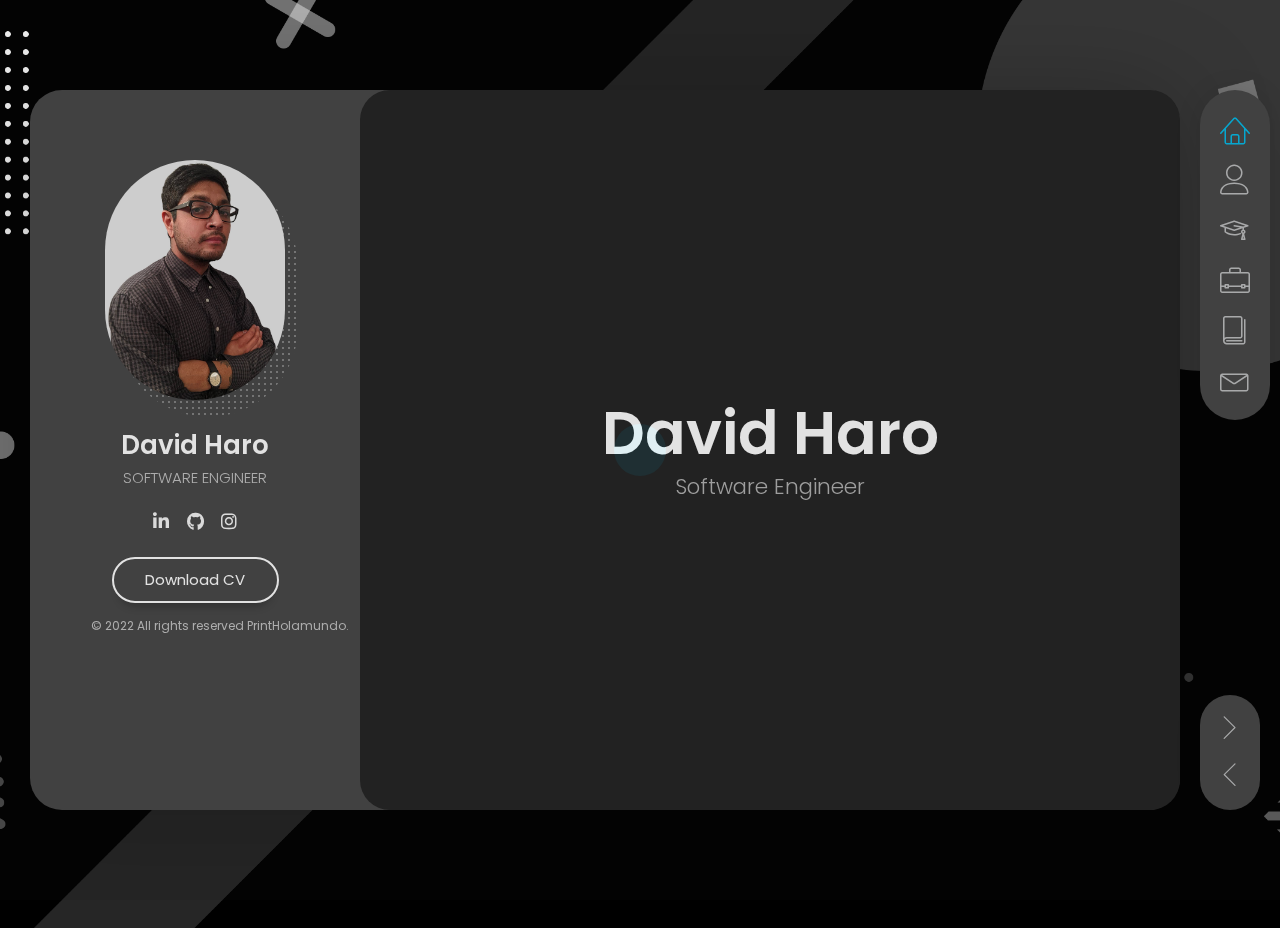
==== commit e477f8e2: "update" ====
--- a/index.html
+++ b/index.html
@@ -103,7 +103,7 @@
         </div>
 
         <div class="header-buttons">
-          <a href="https://drive.google.com/file/d/1PG2FAaHDnOrWTSNssrFZ6_WfoeZNJ8RI/view?usp=sharing" target="_blank"
+          <a href="https://drive.google.com/file/d/1Ag4k-mjPQbkyv3WKeCdyK_n-M3ue1oQk/view?usp=sharing" target="_blank"
             class="btn btn-primary">Download CV</a>
         </div>
 
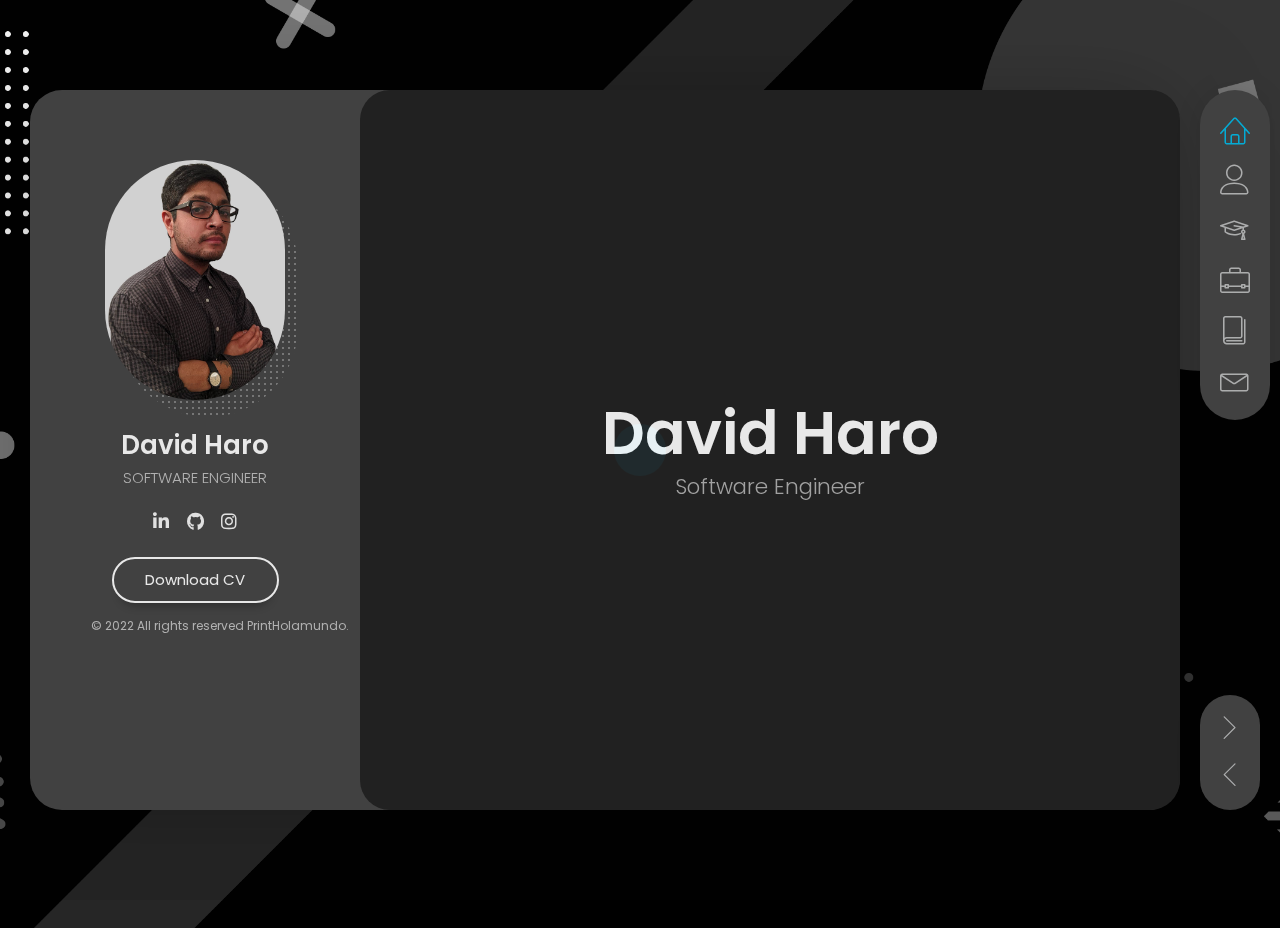
==== commit 2577ae88: "update" ====
--- a/index.html
+++ b/index.html
@@ -269,44 +269,7 @@
               <div class="white-space-30"></div>
 
               <!-- What I know -->
-              <div class="row">
-                <div class="col-xs-12 col-sm-12">
-                  <div class="block-title">
-                    <h3>What <span>I Know</span></h3>
-                  </div>
-                </div>
-              </div>
-
-              <div class="row">
-                <div class="col-xs-12 col-sm-12">
-                  <div class="clients owl-carousel">
-                    <div class="client-block">
-                      <a href="https://angular.io/" target="_blank" title="Angular">
-                        <i class="fab fa-angular fa-7x"></i>
-                      </a>
-                    </div>
-
-                    <div class="client-block">
-                      <a href="https://www.meteor.com/" target="_blank" title="Meteor JS">
-                        <i class="fas fa-meteor fa-7x"></i>
-                      </a>
-                    </div>
-
-                    <div class="client-block">
-                      <a href="https://nodejs.org/" target="_blank" title="Node JS">
-                        <i class="fab fa-node fa-7x"></i>
-                      </a>
-                    </div>
-
-                    <div class="client-block">
-                      <a href="https://vuejs.org/" target="_blank" title="Logo">
-                        <i class="fab fa-vuejs fa-7x"></i>
-                      </a>
-                    </div>
-
-                  </div>
-                </div>
-              </div>
+              
 
               <!-- End of What I know -->
 
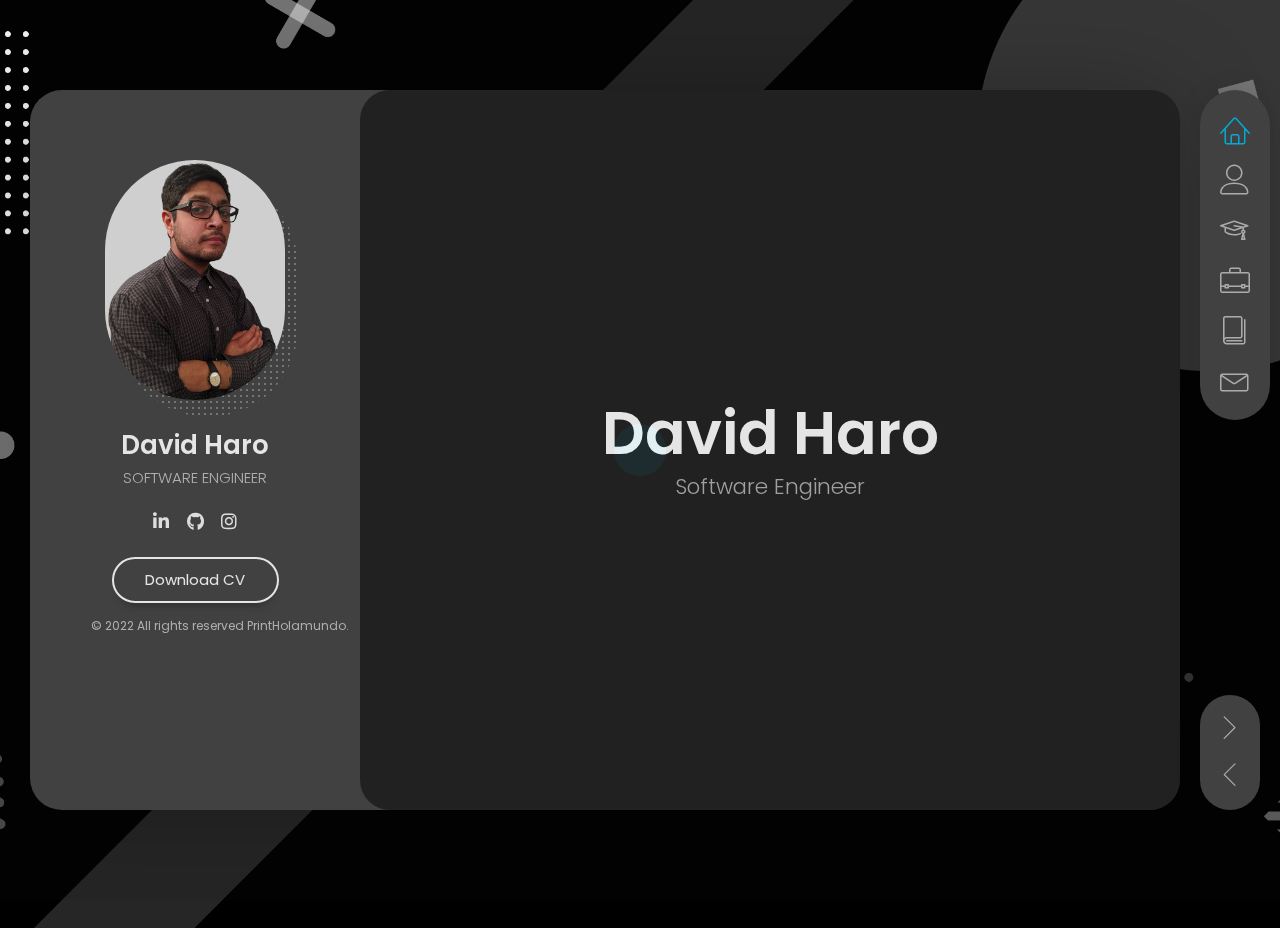
==== commit 13114452: "Se actualizo cv" ====
--- a/index.html
+++ b/index.html
@@ -103,7 +103,7 @@
         </div>
 
         <div class="header-buttons">
-          <a href="https://drive.google.com/file/d/1Ag4k-mjPQbkyv3WKeCdyK_n-M3ue1oQk/view?usp=sharing" target="_blank"
+          <a href="https://drive.google.com/file/d/1O3P67ul_jofX1sIHCRBPCib2yTsYRxie/view?usp=share_link" target="_blank"
             class="btn btn-primary">Download CV</a>
         </div>
 
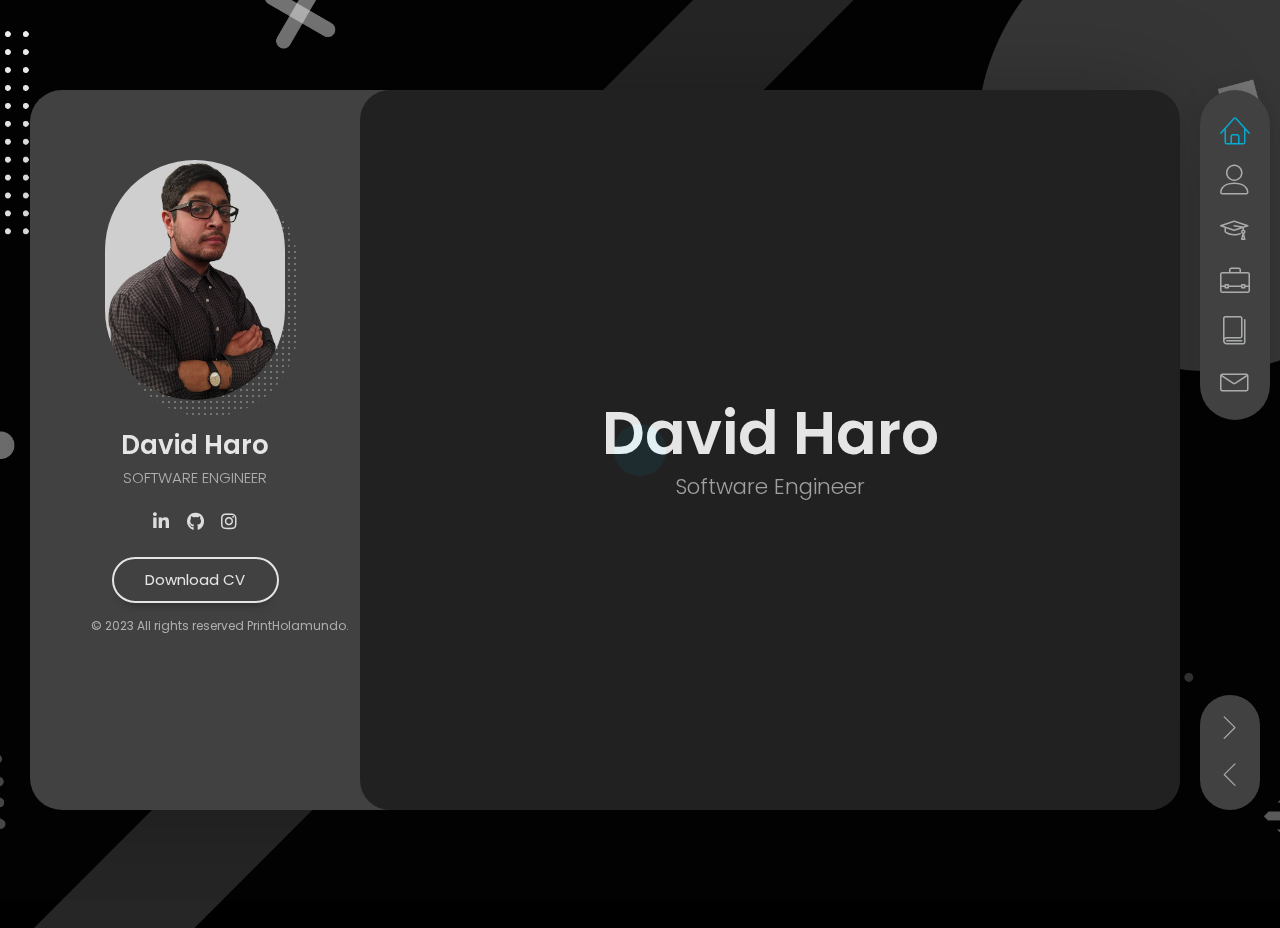
==== commit 4ab1d966: "Cambio de anio" ====
--- a/index.html
+++ b/index.html
@@ -108,7 +108,7 @@
         </div>
 
         <div class="copyrights">
-          © 2022 All rights reserved PrintHolamundo.
+          © 2023 All rights reserved PrintHolamundo.
         </div>
       </header>
 
